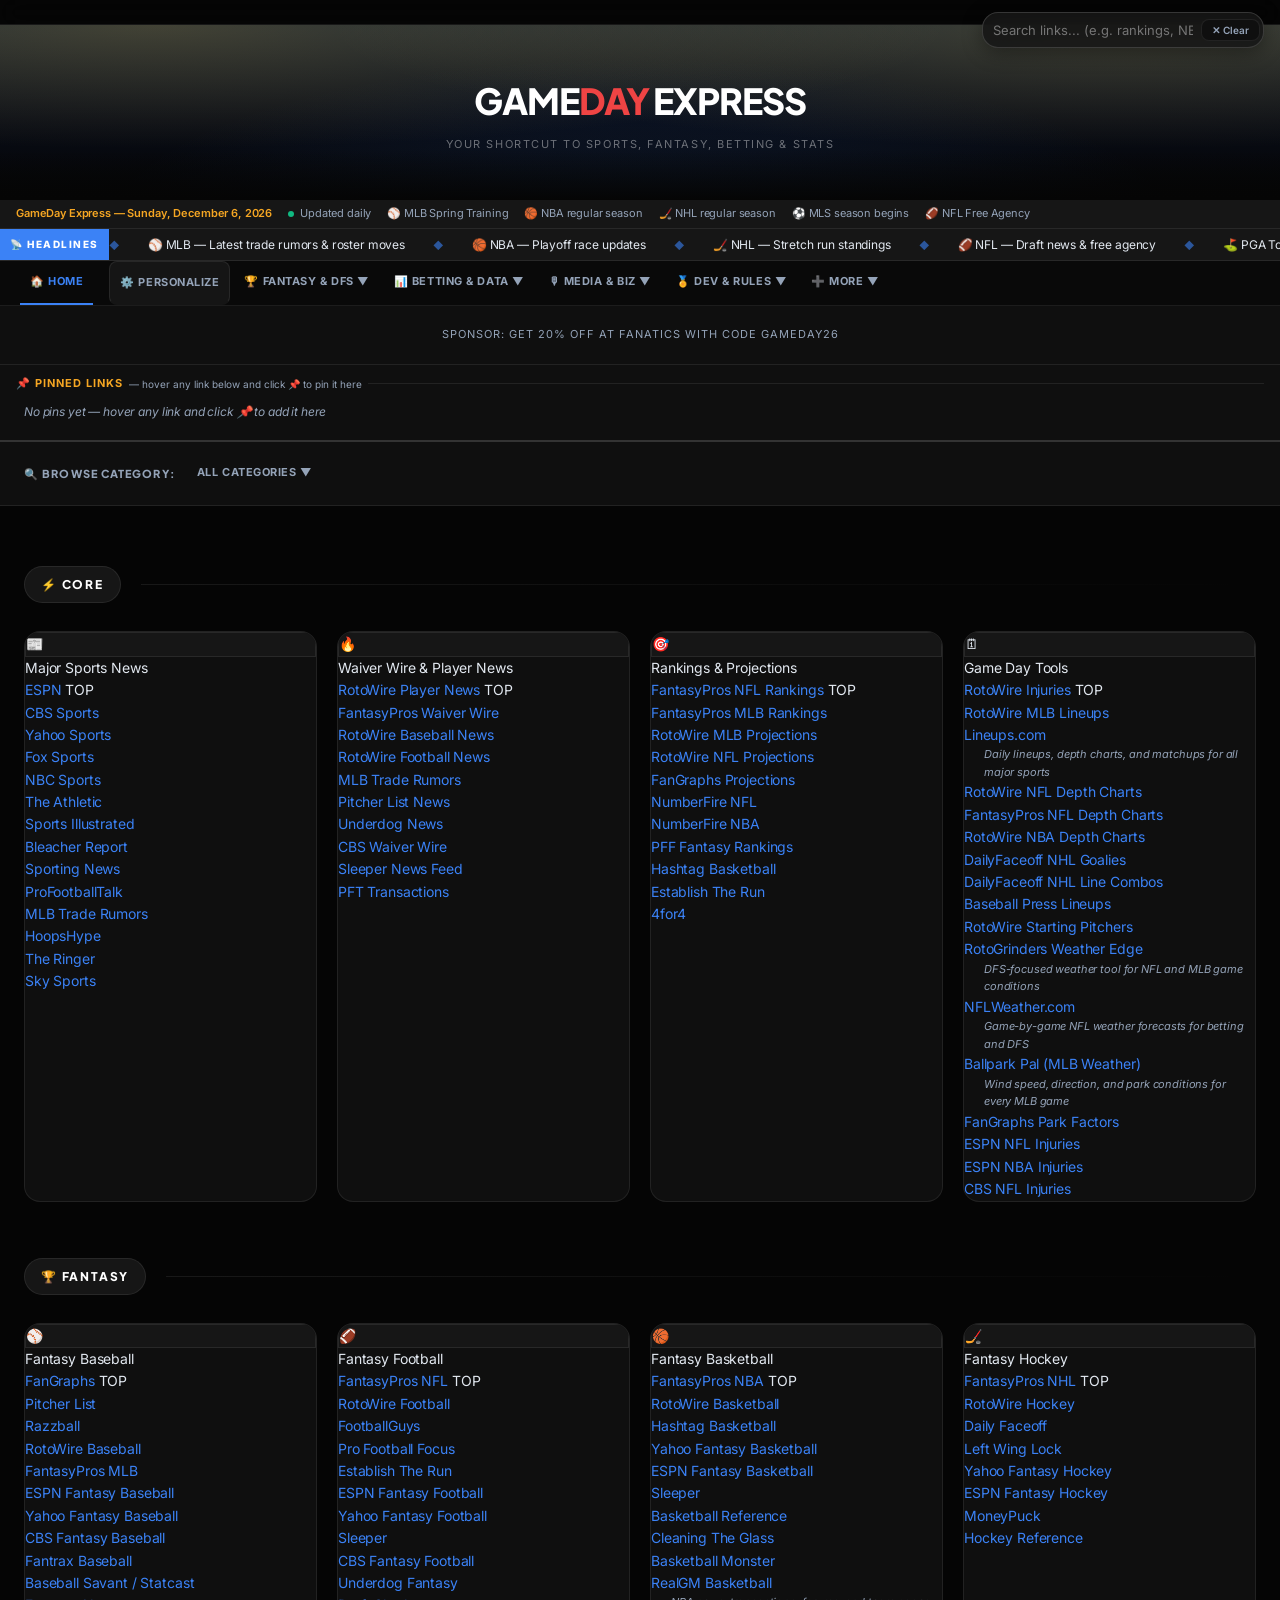
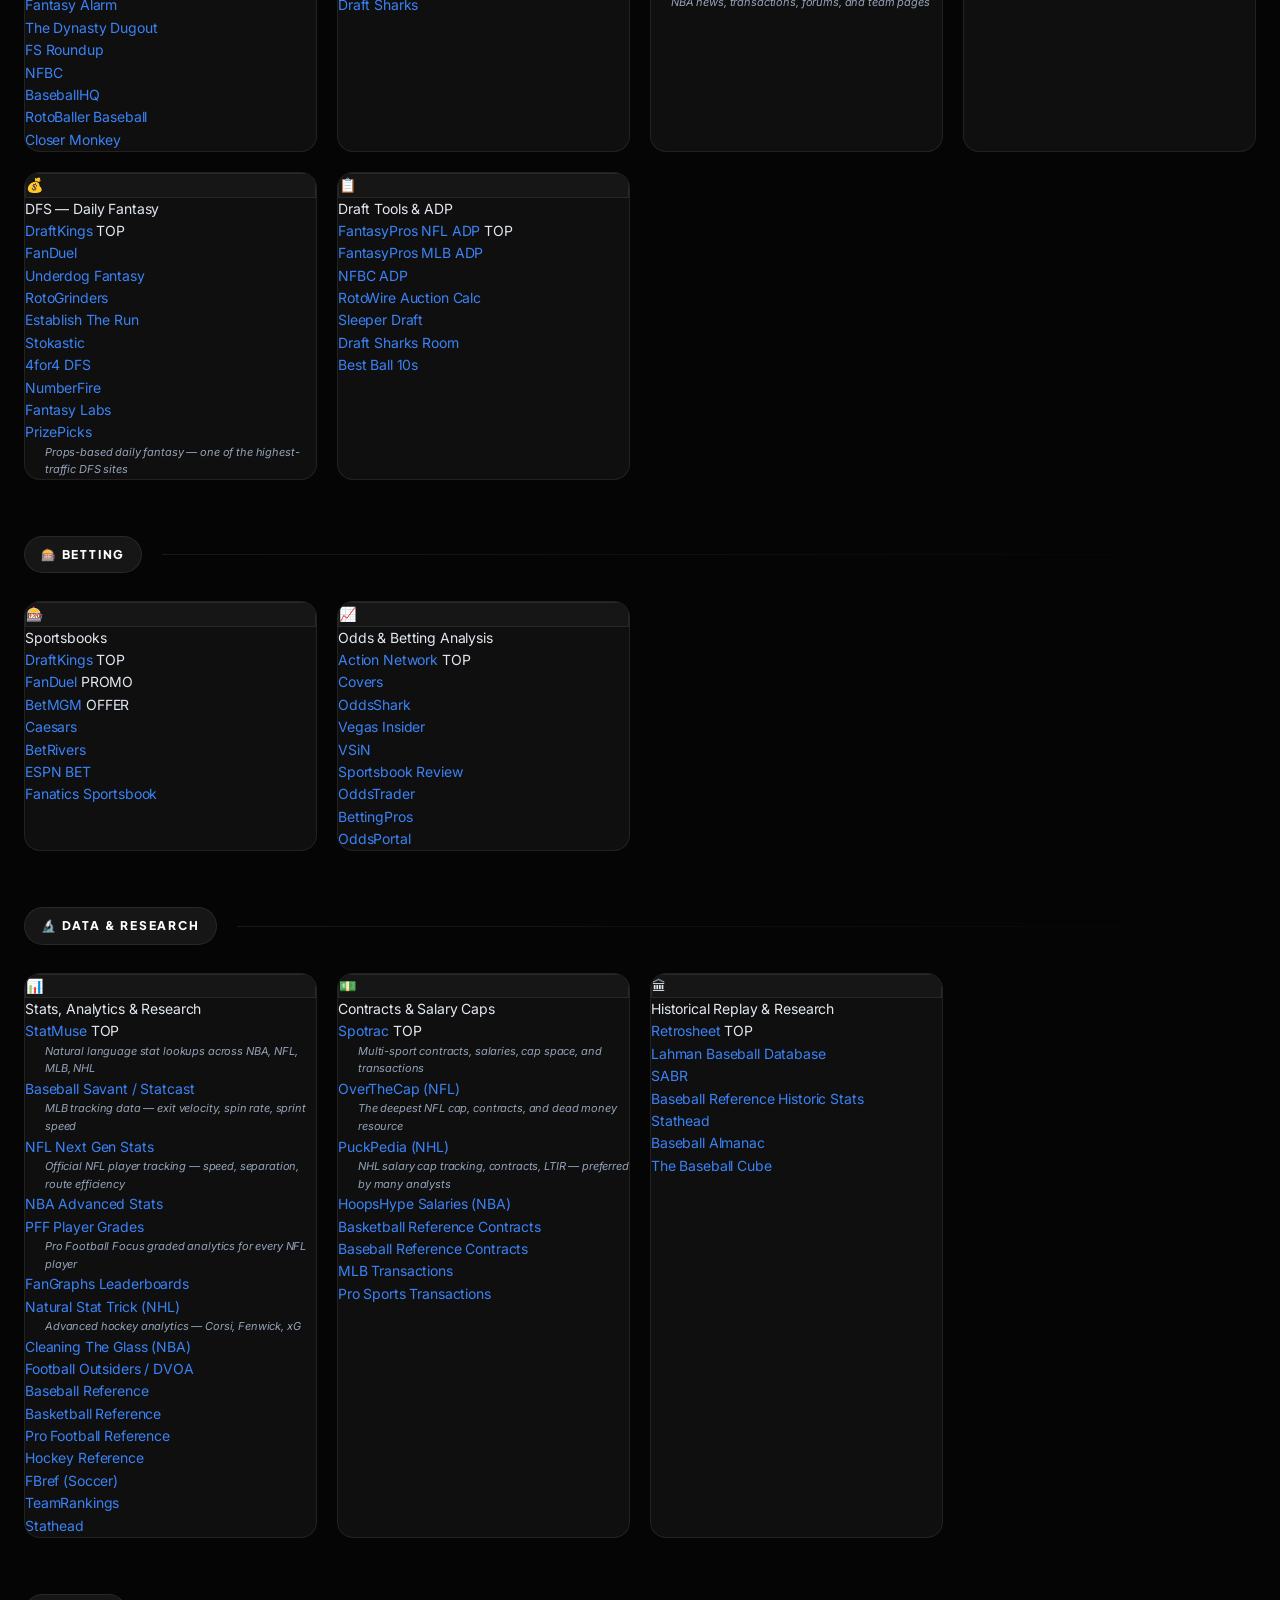
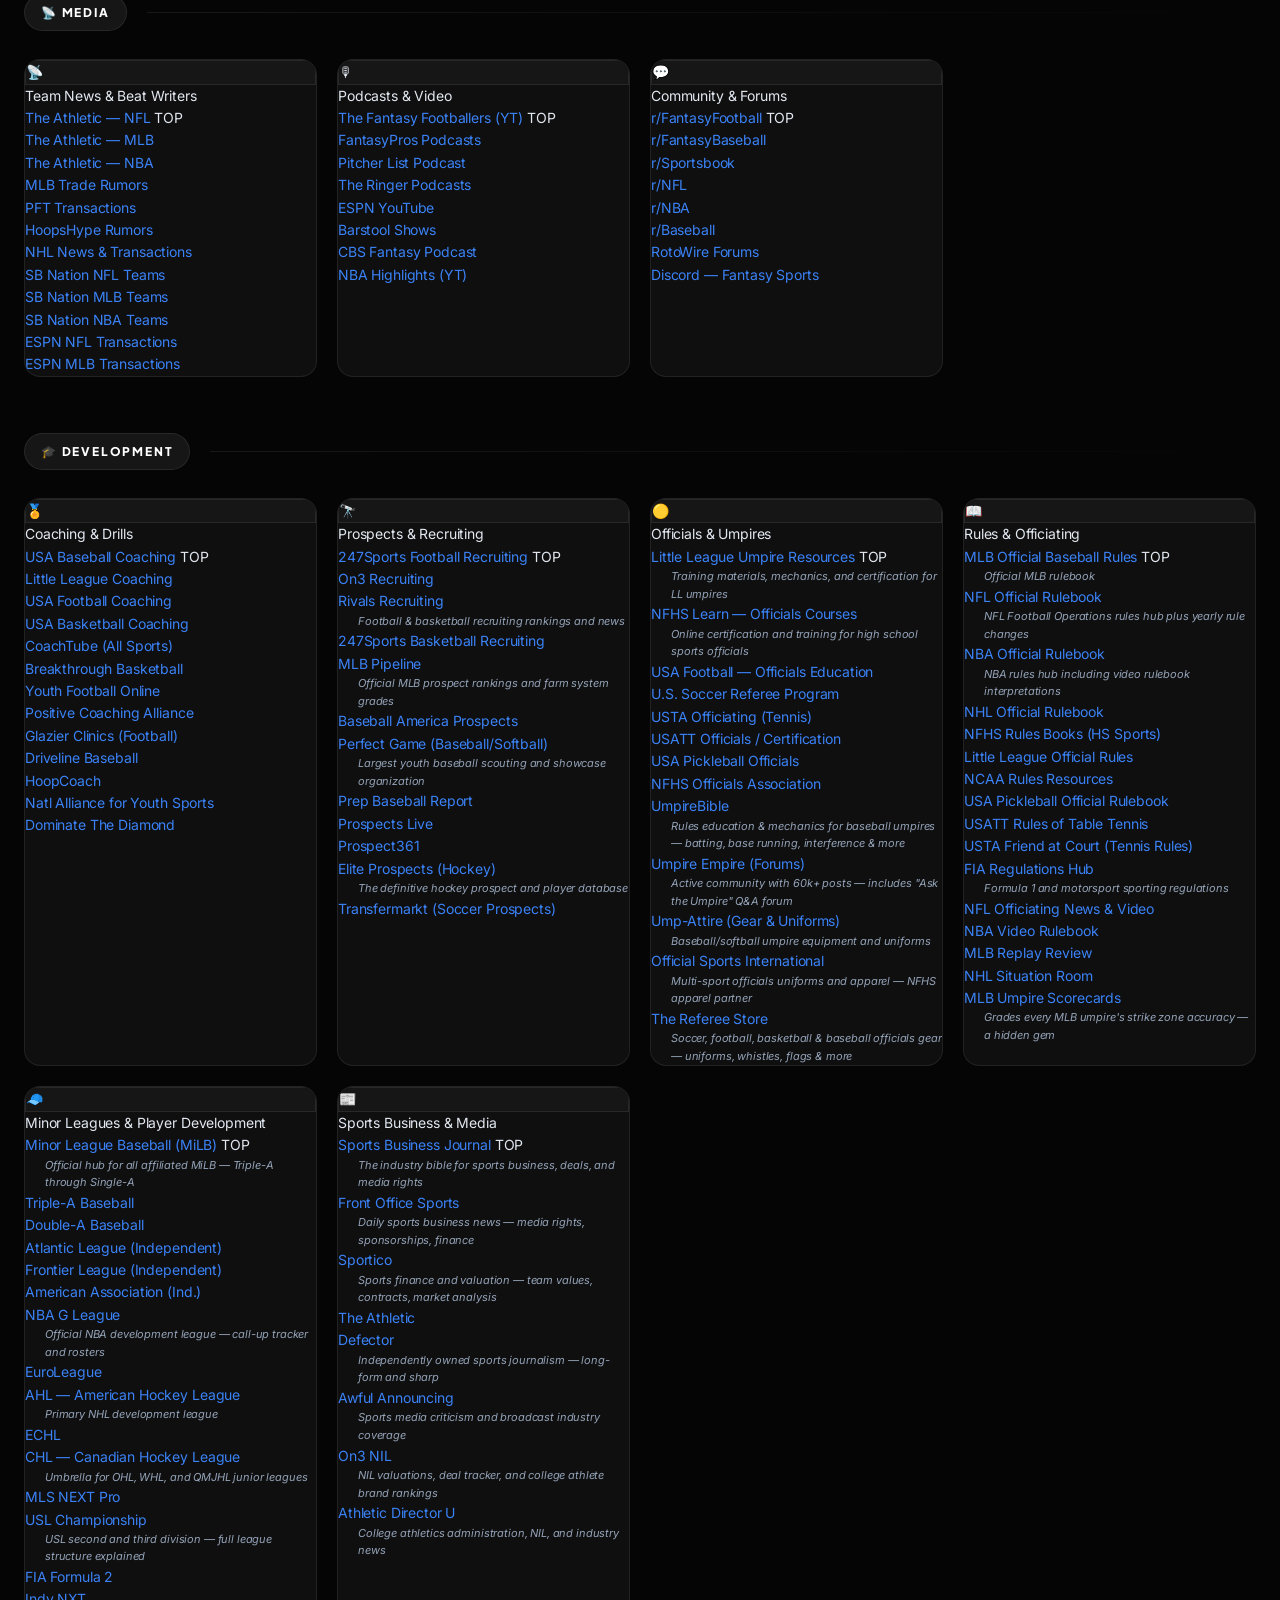
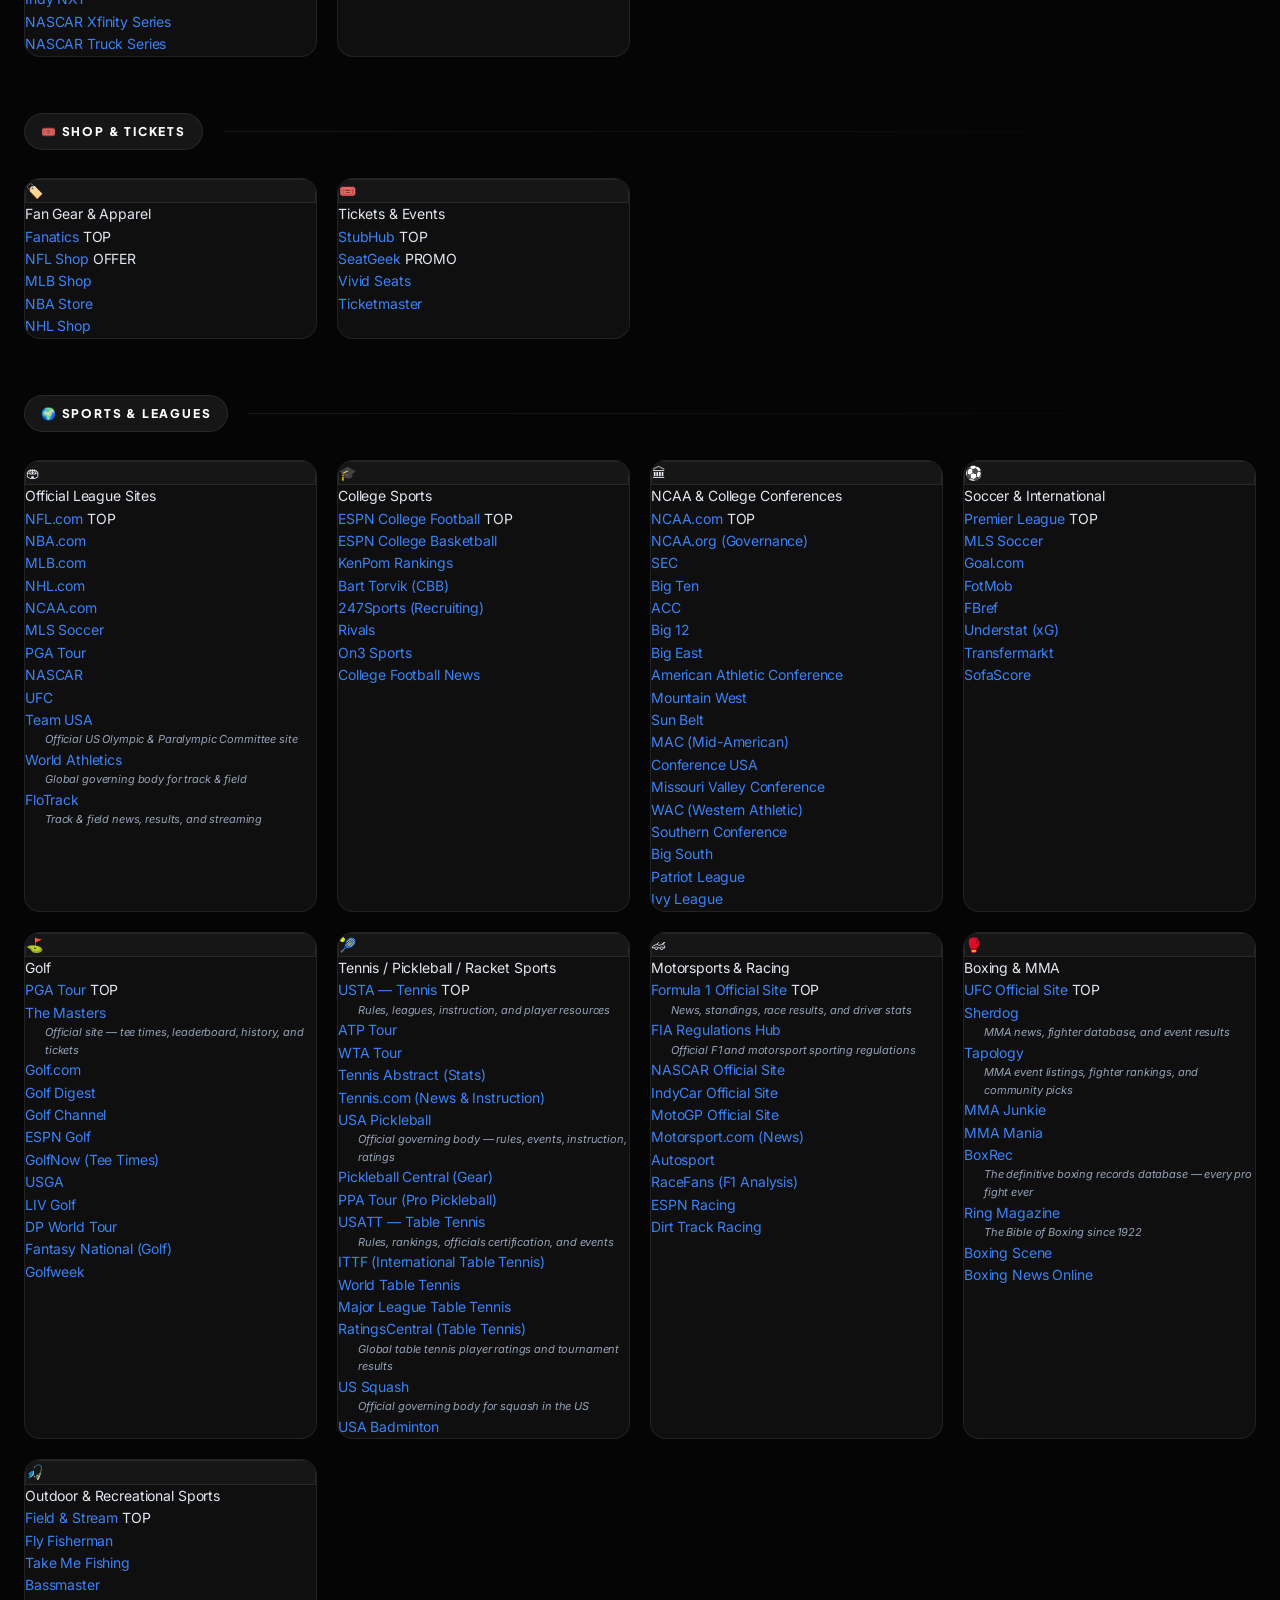
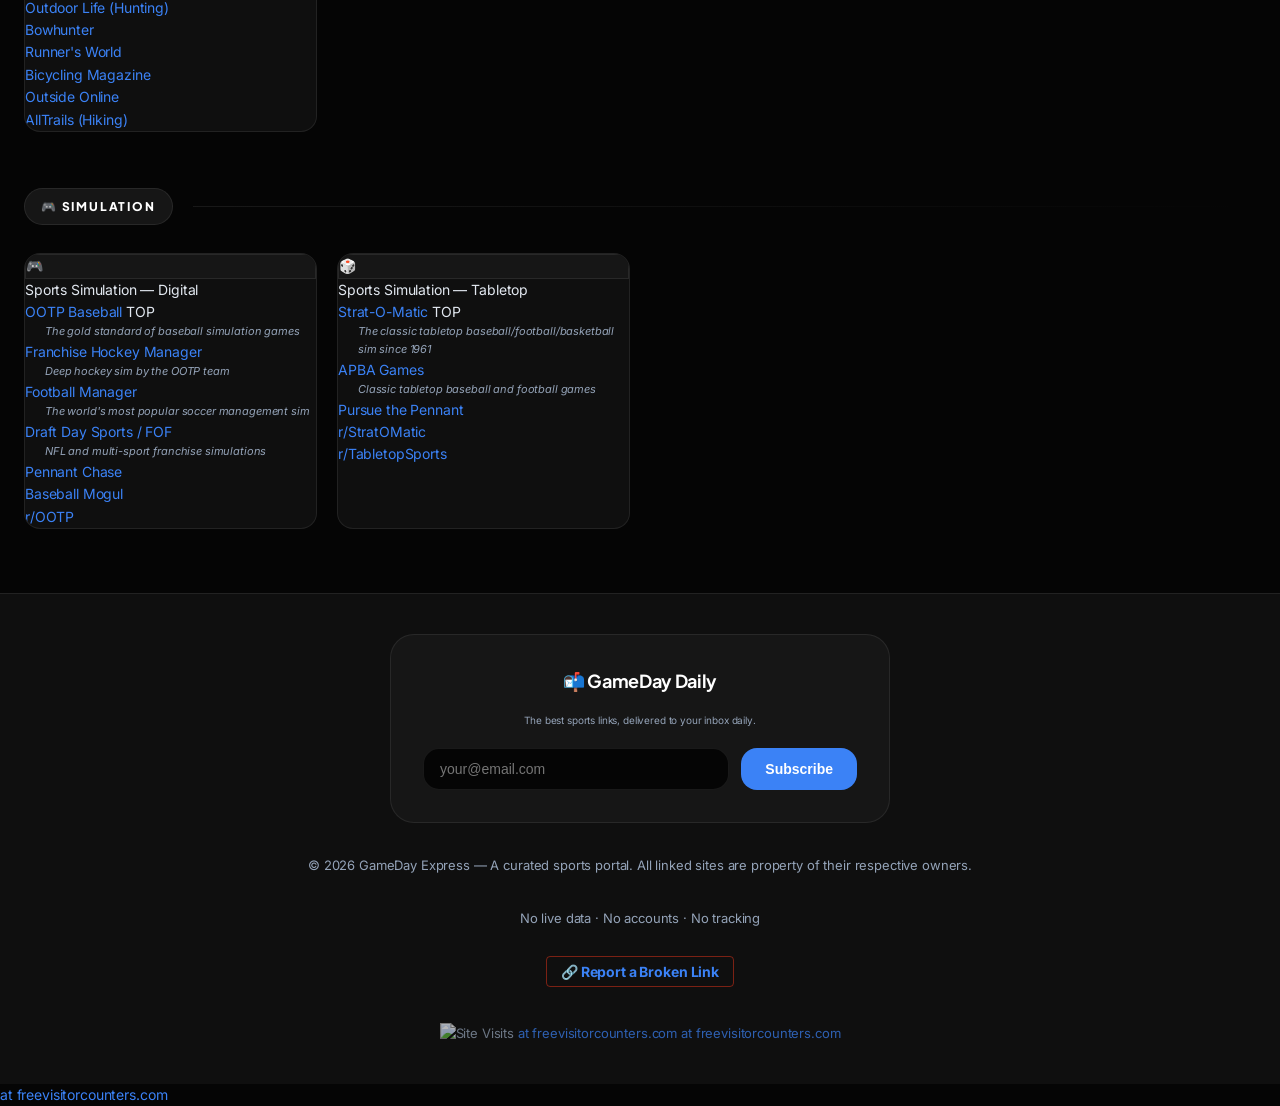
==== index.html @ 40ea7d2f "Update site visit counter and add scroll button" ====
<!DOCTYPE html>
<html lang="en">
<head>
<meta charset="UTF-8">
<meta name="viewport" content="width=device-width, initial-scale=1.0, viewport-fit=cover">
<title>GameDay Express — Your Sports Portal</title>

<!-- Google Analytics -->
<script async src="https://www.googletagmanager.com/gtag/js?id=G-DTHGH6C7GR"></script>
<script>
  window.dataLayer = window.dataLayer || [];
  function gtag(){dataLayer.push(arguments);}
  gtag('js', new Date());
  gtag('config', 'G-DTHGH6C7GR');
</script>

<!-- PWA -->
<link rel="manifest" href="manifest.json">
<meta name="theme-color" content="#e8341a">
<meta name="mobile-web-app-capable" content="yes">
<meta name="apple-mobile-web-app-capable" content="yes">
<meta name="apple-mobile-web-app-status-bar-style" content="black-translucent">
<meta name="apple-mobile-web-app-title" content="GameDay">
<link rel="apple-touch-icon" href="icon-192.png">
<link rel="icon" type="image/x-icon" href="favicon.ico">
<link rel="icon" type="png" sizes="32x32" href="favicon-32.png">

<!-- SEO / Share -->
<meta name="description" content="Your shortcut to sports, fantasy, betting and stats. A curated sports portal.">
<meta property="og:title" content="GameDay Xpress">
<meta property="og:description" content="Your shortcut to sports, fantasy, betting and stats.">
<meta property="og:type" content="website">

<link rel="preconnect" href="https://fonts.googleapis.com">
<link rel="preconnect" href="https://fonts.gstatic.com" crossorigin>
<link href="https://fonts.googleapis.com/css2?family=Plus+Jakarta+Sans:wght@700;800&family=Inter:wght@400;500;600;700&display=swap" rel="stylesheet">
<link rel="stylesheet" href="style.css">
</head>
<body>

<!-- HEADER -->
<div id="header">
  <div class="header-top">

	  
<div id="search-wrap">
      <input id="search" type="text" placeholder="Filter links... (e.g. rankings, NBA, DFS)" autocomplete="off">
      <button id="clear-btn">✕ Clear</button>
    </div>
  </div>
</div>

<!-- STICKY LOGO (Top Left) -->
<div id="sticky-logo" onclick="window.scrollTo({top:0,behavior:'smooth'})">
  <img src="StickyLogo.png" alt="Logo">
</div>

<!-- FIXED SEARCH BAR (Top Right) -->
<div id="search-wrap">
  <input id="search" type="text" placeholder="Search links... (e.g. rankings, NBA, DFS)" autocomplete="off">
  <button id="clear-btn">✕ Clear</button>
</div>

<!-- BANNER -->
<div class="banner-container">
  <div class="banner-logo">
    <div class="banner-logo-text">GAME<em>DAY</em> EXPRESS</div>
    <div class="banner-tagline">Your shortcut to sports, fantasy, betting &amp; stats</div>
  </div>
</div>

<!-- DATE / STATUS BAR -->
<div id="ticker">
    <span><strong id="ticker-date">GameDay Express</strong></span>
    <span class="ticker-item"><span class="live-dot"></span> Updated daily</span>
    <span>⚾ MLB Spring Training</span>
    <span>🏀 NBA regular season</span>
    <span>🏒 NHL regular season</span>
    <span>⚽ MLS season begins</span>
    <span>🏈 NFL Free Agency</span>
</div>

<!-- ROLLING NEWS TICKER -->
<div id="news-ticker">
  <div id="ticker-label">📡 Headlines</div>
  <div id="ticker-track-wrap">
    <div id="ticker-track">
      <span class="ticker-sep">◆</span>
      <a href="https://www.espn.com" target="_blank">Loading latest sports headlines…</a>
    </div>
  </div>
</div>

<!-- NAV -->
<div id="nav">
  <a href="javascript:void(0)" onclick="toggleView('', this)" class="active">🏠 Home</a>
  <a href="javascript:void(0)" onclick="openPersonalization()" id="personalize-trigger">⚙️ Personalize</a>
  
  <div class="dropdown">
    <a href="javascript:void(0)" class="dropbtn">🏆 Fantasy & DFS ▼</a>
    <div class="dropdown-content align-left">
      <a href="javascript:void(0)" onclick="toggleView('fantasy', this.closest('.dropdown').querySelector('.dropbtn'))">🏆 All Fantasy</a>
      <a href="javascript:void(0)" onclick="toggleView('baseball', this.closest('.dropdown').querySelector('.dropbtn'))">⚾ Baseball</a>
      <a href="javascript:void(0)" onclick="toggleView('football', this.closest('.dropdown').querySelector('.dropbtn'))">🏈 Football</a>
      <a href="javascript:void(0)" onclick="toggleView('basketball', this.closest('.dropdown').querySelector('.dropbtn'))">🏀 Basketball</a>
      <a href="javascript:void(0)" onclick="toggleView('dfs', this.closest('.dropdown').querySelector('.dropbtn'))">💰 DFS</a>
    </div>
  </div>

  <div class="dropdown">
    <a href="javascript:void(0)" class="dropbtn">📊 Betting & Data ▼</a>
    <div class="dropdown-content align-left">
      <a href="javascript:void(0)" onclick="toggleView('betting', this.closest('.dropdown').querySelector('.dropbtn'))">🎰 Betting</a>
      <a href="javascript:void(0)" onclick="toggleView('stats', this.closest('.dropdown').querySelector('.dropbtn'))">📊 Stats & Research</a>
      <a href="javascript:void(0)" onclick="toggleView('analytics', this.closest('.dropdown').querySelector('.dropbtn'))">🔬 Analytics</a>
      <a href="javascript:void(0)" onclick="toggleView('contracts', this.closest('.dropdown').querySelector('.dropbtn'))">💵 Contracts</a>
    </div>
  </div>

  <div class="dropdown">
    <a href="javascript:void(0)" class="dropbtn">🎙 Media & Biz ▼</a>
    <div class="dropdown-content">
      <a href="javascript:void(0)" onclick="toggleView('podcasts', this.closest('.dropdown').querySelector('.dropbtn'))">🎙 Podcasts</a>
      <a href="javascript:void(0)" onclick="toggleView('beat writers', this.closest('.dropdown').querySelector('.dropbtn'))">📡 Beat Writers</a>
      <a href="javascript:void(0)" onclick="toggleView('sportsbiz', this.closest('.dropdown').querySelector('.dropbtn'))">📰 Sports Biz</a>
    </div>
  </div>

  <div class="dropdown">
    <a href="javascript:void(0)" class="dropbtn">🏅 Dev & Rules ▼</a>
    <div class="dropdown-content">
      <a href="javascript:void(0)" onclick="toggleView('coaching', this.closest('.dropdown').querySelector('.dropbtn'))">🏅 Coaching</a>
      <a href="javascript:void(0)" onclick="toggleView('recruiting', this.closest('.dropdown').querySelector('.dropbtn'))">🔭 Recruiting</a>
      <a href="javascript:void(0)" onclick="toggleView('rules', this.closest('.dropdown').querySelector('.dropbtn'))">📖 Rules</a>
      <a href="javascript:void(0)" onclick="toggleView('officials', this.closest('.dropdown').querySelector('.dropbtn'))">🟡 Officials</a>
      <a href="javascript:void(0)" onclick="toggleView('minor leagues', this.closest('.dropdown').querySelector('.dropbtn'))">🧢 Minor Leagues</a>
    </div>
  </div>

  <div class="dropdown">
    <a href="javascript:void(0)" class="dropbtn">➕ More ▼</a>
    <div class="dropdown-content">
      <a href="javascript:void(0)" onclick="toggleView('simulation', this.closest('.dropdown').querySelector('.dropbtn'))">🎮 Sim Games</a>
      <a href="javascript:void(0)" onclick="toggleView('tennis', this.closest('.dropdown').querySelector('.dropbtn'))">🎾 Tennis/Pickleball</a>
      <a href="javascript:void(0)" onclick="toggleView('motorsports', this.closest('.dropdown').querySelector('.dropbtn'))">🏎 Racing</a>
    </div>
  </div>
</div>

<div class="ad-banner">Sponsor: Get 20% off at Fanatics with code GAMEDAY26</div>

<!-- QUICK HITS / PINNED -->
<div id="quick-hits">
  <div id="quick-hits-label">
    📌 Pinned Links
    <span id="qh-subtitle">— hover any link below and click 📌 to pin it here</span>
  </div>
  <div id="quick-hits-links">
    <span id="qh-empty" style="display:none;font-size:12px;color:var(--text-dim);padding:4px 8px;font-style:italic;">No pins yet — hover any link and click 📌 to add it here</span>
  </div>
</div>

<!-- BROWSE DROPDOWN -->
<div id="featured" style="padding: 10px 24px; background: var(--surface); border-bottom: 1px solid var(--border); display: flex; align-items: center; gap: 12px;">
  <span style="font-family: 'Plus Jakarta Sans', sans-serif; font-size: 11px; font-weight: 800; color: var(--text-dim); text-transform: uppercase; letter-spacing: 0.1em;">🔍 Browse Category:</span>
  <div class="dropdown">
    <a href="javascript:void(0)" class="dropbtn" id="active-category">All Categories ▼</a>
    <div class="dropdown-content browse-grid">
      <a href="javascript:void(0)" onclick="runFilter('')">All Categories</a>
      <a href="javascript:void(0)" onclick="runFilter('baseball')">Baseball</a>
      <a href="javascript:void(0)" onclick="runFilter('football')">Football</a>
      <a href="javascript:void(0)" onclick="runFilter('basketball')">Basketball</a>
      <a href="javascript:void(0)" onclick="runFilter('hockey')">Hockey</a>
      <a href="javascript:void(0)" onclick="runFilter('fantasy')">Fantasy</a>
      <a href="javascript:void(0)" onclick="runFilter('dfs')">DFS</a>
      <a href="javascript:void(0)" onclick="runFilter('betting')">Betting</a>
      <a href="javascript:void(0)" onclick="runFilter('stats')">Stats</a>
      <a href="javascript:void(0)" onclick="runFilter('coaching')">Coaching</a>
      <a href="javascript:void(0)" onclick="runFilter('rules')">Rules</a>
      <a href="javascript:void(0)" onclick="runFilter('recruiting')">Recruiting</a>
      <a href="javascript:void(0)" onclick="runFilter('simulation')">Sim Games</a>
      <a href="javascript:void(0)" onclick="runFilter('business')">Sports Biz</a>
    </div>
  </div>
</div>

<!-- DYNAMIC GRID -->
<div class="grid" id="primary-grid">
  <!-- JavaScript will populate this -->
</div>

<!-- FOOTER -->
<div id="footer">
  <div class="newsletter-signup">
    <h4>📬 GameDay Daily</h4>
    <p style="font-size: 10px; margin-bottom: 4px;">The best sports links, delivered to your inbox daily.</p>
    <form class="newsletter-form" onsubmit="alert('Thanks for signing up!'); return false;">
      <input type="email" placeholder="your@email.com" required>
      <button type="submit">Subscribe</button>
    </form>
  </div>
  <span>© 2026 GameDay Express — A curated sports portal. All linked sites are property of their respective owners.</span>
  <span>No live data · No accounts · No tracking</span>
  <span><a href="mailto:wallsmd70@yahoo.com" style="color: var(--accent); text-decoration: none; font-size: 14px; font-weight: 700; border: 1px solid rgba(232,52,26,0.5); padding: 6px 14px; border-radius: 4px;">🔗 Report a Broken Link</a></span>
  <div class="site-counter">
    <!-- <img src="https://hits.dwyl.com/tombotas/gamedayexpress.svg" alt="Site Visits"/> -->
	     <img src='https://www.freevisitorcounters.com/auth.php?id=a808d393da8dbfe0faed1a1967af2074ca0387e1'&label=VISITS" alt="Site Visits"/>
 
   <a href='http://www.freevisitorcounters.com'>at freevisitorcounters.com</a> <script type='text/javascript' src='https://www.freevisitorcounters.com/auth.php?id=0a9326d7cdd65d781d31cffd047391a1935d7178' alt="Site Visits"></script>
<script type="text/javascript" src="https://www.freevisitorcounters.com/en/home/counter/1560796/t/3"></script> 
  <a href='http://www.freevisitorcounters.com'>at freevisitorcounters.com</a> <script type='text/javascript' src='https://www.freevisitorcounters.com/auth.php?id=a808d393da8dbfe0faed1a1967af2074ca0387e1'></script>
<script type="text/javascript" src="https://www.freevisitorcounters.com/en/home/counter/1560775/t/0"></script>
<button id="scroll-top" onclick="window.scrollTo({top:0,behavior:'smooth'})">↑</button>
  
  </div>
</div>


 <a href='http://www.freevisitorcounters.com'>at freevisitorcounters.com</a> <script type='text/javascript' src='https://www.freevisitorcounters.com/auth.php?id=a808d393da8dbfe0faed1a1967af2074ca0387e1'></script>
<script type="text/javascript" src="https://www.freevisitorcounters.com/en/home/counter/1560775/t/0"></script>
<button id="scroll-top" onclick="window.scrollTo({top:0,behavior:'smooth'})">↑</button>

<script src="links-data.js"></script>
<script src="protection.js"></script>
<script src="main.js"></script>
<script src="ticker.js"></script>
<script src="tracking.js"></script>
</body>
</html>
---- style.css ----
:root {
  --bg: #050505;
  --surface: #0f0f0f;
  --surface2: #161616;
  --border: rgba(255, 255, 255, 0.08);
  --border-bright: rgba(255, 255, 255, 0.15);
  --text: #e2e8f0;
  --text-dim: #94a3b8;
  --text-bright: #ffffff;
  --accent: #3b82f6;
  --accent-red: #ef4444;
  --accent2: #f5a623;
  --accent3: #60a5fa;
  --green: #10b981;
  --purple: #8b5cf6;
  --teal: #14b8a6;
  --red: #ef4444;
  --radius-sm: 8px;
  --radius-md: 16px;
  --radius-lg: 24px;
  --glass: blur(12px);
}

* { box-sizing: border-box; margin: 0; padding: 0; }

body {
  background: var(--bg);
  color: var(--text);
  font-family: 'Inter', sans-serif;
  font-size: 14px;
  line-height: 1.6;
  letter-spacing: -0.01em;
}

a { color: var(--accent); text-decoration: none; transition: all 0.2s ease; }
a:hover { color: #fff; text-decoration: none; opacity: 0.8; }

/* ── BANNER ── */
.banner-container {
  position: relative;
  width: 100%;
  height: 175px;
  overflow: hidden;
  background: #06080f;
  display: flex;
  align-items: center;
  justify-content: center;
}

.banner-image { display: none; }

.banner-container::before {
  content: '';
  position: absolute;
  inset: 0;
  background:
    radial-gradient(ellipse at 12% 0%, rgba(255,210,80,0.22) 0%, transparent 50%),
    radial-gradient(ellipse at 88% 0%, rgba(255,210,80,0.22) 0%, transparent 50%),
    radial-gradient(ellipse at 50% 120%, rgba(59,130,246,0.12) 0%, transparent 60%),
    linear-gradient(180deg, #0d1a2e 0%, #080c16 55%, #050505 100%);
}

.banner-container::after {
  content: '';
  position: absolute;
  bottom: 0; left: 0; right: 0;
  height: 50px;
  background: linear-gradient(0deg, #050505 0%, transparent 100%);
}

.banner-logo {
  position: relative;
  z-index: 2;
  text-align: center;
  pointer-events: none;
}

.banner-logo-text {
  font-family: 'Plus Jakarta Sans', sans-serif;
  font-size: clamp(22px, 4vw, 36px);
  font-weight: 800;
  color: #fff;
  letter-spacing: -0.03em;
  text-transform: uppercase;
}

.banner-logo-text em {
  color: var(--accent-red);
  font-style: normal;
}

.banner-tagline {
  font-size: 11px;
  color: rgba(255,255,255,0.4);
  text-transform: uppercase;
  letter-spacing: 0.14em;
  margin-top: 6px;
  font-family: 'Inter', sans-serif;
}

/* ── SEARCH BAR ── */
#search-wrap {
  position: fixed;
  top: 12px;
  right: 16px;
  z-index: 1000;
  display: flex;
  align-items: center;
  gap: 8px;
  background: rgba(22, 22, 22, 0.85);
  backdrop-filter: var(--glass);
  -webkit-backdrop-filter: var(--glass);
  padding: 3px 3px 3px 10px;
  border-radius: var(--radius-md);
  border: 1px solid var(--border-bright);
  transition: all 0.3s ease;
  box-shadow: 0 4px 20px rgba(0,0,0,0.4);
}

#search-wrap:focus-within {
  border-color: var(--accent);
  box-shadow: 0 0 0 4px rgba(59,130,246,0.2);
  background: var(--surface2);
}

#search {
  background: transparent;
  border: none;
  color: var(--text);
  padding: 6px 0;
  font-size: 13px;
  font-family: 'Inter', sans-serif;
  width: 200px;
  outline: none;
}

#clear-btn {
  background: var(--surface);
  border: 1px solid var(--border);
  color: var(--text-dim);
  padding: 4px 10px;
  font-size: 10px;
  font-weight: 600;
  cursor: pointer;
  border-radius: var(--radius-sm);
  font-family: 'Inter', sans-serif;
  transition: all 0.2s;
}
#clear-btn:hover { background: var(--accent-red); color: #fff; border-color: var(--accent-red); }

/* ── HEADER ── */
#header {
  background: rgba(5,5,5,0.8);
  backdrop-filter: var(--glass);
  -webkit-backdrop-filter: var(--glass);
  border-bottom: 1px solid var(--border);
  padding: 12px 0 0;
  display: flex;
  flex-direction: column;
  position: sticky;
  top: 0;
  z-index: 100;
}

.header-top {
  padding: 0 20px 12px;
  display: flex;
  align-items: center;
  gap: 24px;
  flex-wrap: wrap;
}

.header-top #search-wrap { display: none; }

#logo {
  font-family: 'Plus Jakarta Sans', sans-serif;
  font-weight: 800;
  font-size: 22px;
  letter-spacing: -0.03em;
  color: #fff;
  white-space: nowrap;
  text-transform: uppercase;
}
#logo span { color: var(--accent); }

#tagline {
  color: var(--text-dim);
  font-size: 11px;
  font-weight: 500;
  letter-spacing: 0.02em;
  margin-top: -2px;
}

/* ── NAV ── */
#nav {
  background: rgba(15,15,15,0.5);
  border-bottom: 1px solid var(--border);
  padding: 0 20px;
  display: flex;
  gap: 4px;
  position: relative;
  z-index: 101;
}

#nav a, .dropbtn {
  color: var(--text-dim);
  font-size: 11px;
  font-weight: 700;
  letter-spacing: 0.05em;
  text-transform: uppercase;
  padding: 12px 10px;
  border-bottom: 2px solid transparent;
  white-space: nowrap;
  display: block;
  transition: all 0.2s ease;
  text-decoration: none;
}
#nav a:hover, .dropdown:hover .dropbtn { color: #fff; border-bottom-color: var(--accent3); }
#nav a.active { color: var(--accent); border-bottom-color: var(--accent); }

/* ── DROPDOWN ── */
.dropdown {
  position: relative;
  display: flex;
  align-items: stretch;
}

.dropdown-content {
  display: none;
  position: absolute;
  top: 100%;
  left: 50%;
  transform: translateX(-50%);
  background: #0f0f0f;
  backdrop-filter: var(--glass);
  -webkit-backdrop-filter: var(--glass);
  border: 1px solid var(--border-bright);
  border-radius: var(--radius-md);
  padding: 12px;
  z-index: 9999;
  flex-direction: row;
  gap: 8px;
  box-shadow: 0 24px 48px rgba(0,0,0,0.9);
  min-width: max-content;
  margin-top: 0;
}

.dropdown-content::before {
  content: '';
  position: absolute;
  top: -20px;
  left: 0;
  width: 100%;
  height: 20px;
  background: transparent;
}

.dropdown-content.align-left {
  left: 0;
  transform: none;
}

.dropdown-content.browse-grid {
  grid-template-columns: repeat(10, 1fr);
  min-width: 1100px;
  left: 0;
  transform: none;
}

.dropdown:hover .dropdown-content { display: flex; }
.dropdown:hover .dropdown-content.browse-grid { display: grid; }

.dropdown-content a {
  padding: 10px 16px !important;
  border-bottom: none !important;
  border-radius: var(--radius-sm);
  font-size: 12px !important;
  font-weight: 600 !important;
  background: rgba(255,255,255,0.03);
  transition: all 0.2s ease;
}

.dropdown-content a:hover {
  background: rgba(255,255,255,0.05);
  color: var(--accent) !important;
  transform: translateY(-2px);
}

/* ── AD BANNER ── */
.ad-banner {
  background: var(--surface);
  border-bottom: 1px solid var(--border);
  padding: 20px 16px;
  text-align: center;
  color: var(--text-dim);
  font-size: 11px;
  letter-spacing: 1px;
  text-transform: uppercase;
}

/* ── ROLLING TICKER ── */
#news-ticker {
  background: var(--surface2);
  border-bottom: 1px solid var(--border);
  height: 32px;
  display: flex;
  align-items: center;
  overflow: hidden;
  position: relative;
}

#ticker-label {
  background: var(--accent);
  color: #fff;
  font-family: 'Inter', sans-serif;
  font-size: 10px;
  font-weight: 800;
  letter-spacing: 1.5px;
  text-transform: uppercase;
  padding: 0 10px;
  height: 100%;
  display: flex;
  align-items: center;
  white-space: nowrap;
  flex-shrink: 0;
  z-index: 2;
}

#ticker-track-wrap {
  flex: 1;
  overflow: hidden;
  height: 100%;
  display: flex;
  align-items: center;
}

#ticker-track {
  display: inline-flex;
  align-items: center;
  white-space: nowrap;
  animation: ticker-scroll 60s linear infinite;
  will-change: transform;
}

#news-ticker:hover #ticker-track { animation-play-state: paused; }

#ticker-track a {
  color: var(--text);
  font-size: 12px;
  text-decoration: none;
  padding: 0 28px 0 0;
  transition: color 0.15s;
}
#ticker-track a:hover { color: #fff; }

#ticker-track .ticker-sep {
  color: var(--accent);
  padding-right: 28px;
  font-size: 10px;
  opacity: 0.6;
}

@keyframes ticker-scroll {
  0%   { transform: translateX(0); }
  100% { transform: translateX(-50%); }
}

/* ── STATUS BAR ── */
#ticker {
  background: var(--surface2);
  border-bottom: 1px solid var(--border);
  padding: 5px 16px;
  font-size: 11px;
  color: var(--text-dim);
  display: flex;
  align-items: center;
  gap: 16px;
  flex-wrap: wrap;
}
#ticker strong { color: var(--accent2); font-weight: 600; }
.ticker-item { display: flex; align-items: center; gap: 6px; }
.live-dot {
  width: 6px; height: 6px;
  border-radius: 50%;
  background: var(--green);
  animation: pulse 1.5s infinite;
}
@keyframes pulse { 0%,100%{opacity:1} 50%{opacity:0.3} }

/* ── QUICK HITS ── */
#quick-hits {
  background: var(--surface);
  border-bottom: 2px solid var(--border-bright);
  padding: 10px 16px;
}

#quick-hits-label {
  font-family: 'Inter', sans-serif;
  font-size: 11px;
  font-weight: 700;
  letter-spacing: 1px;
  text-transform: uppercase;
  color: var(--accent2);
  margin-bottom: 6px;
  display: flex;
  align-items: center;
  gap: 6px;
}
#quick-hits-label::after {
  content: '';
  flex: 1;
  height: 1px;
  background: var(--border);
}

#qh-subtitle {
  font-size: 10px;
  font-weight: 400;
  text-transform: none;
  color: var(--text-dim);
  letter-spacing: 0;
}

#quick-hits-links {
  display: flex;
  flex-wrap: wrap;
  gap: 6px;
  min-height: 0;
  margin-bottom: 4px;
}

#qh-defaults-label {
  font-family: 'Inter', sans-serif;
  font-size: 10px;
  font-weight: 700;
  letter-spacing: 1px;
  text-transform: uppercase;
  color: var(--text-dim);
  margin: 8px 0 5px;
  border-top: 1px solid var(--border);
  padding-top: 8px;
}

#qh-defaults { display: flex; flex-wrap: wrap; gap: 6px; }

.quick-chip {
  background: var(--surface2);
  border: 1px solid var(--border-bright);
  color: var(--text);
  font-size: 12px;
  font-weight: 600;
  padding: 5px 13px;
  border-radius: 3px;
  transition: all 0.15s;
  white-space: nowrap;
  text-decoration: none;
  display: inline-block;
}
.quick-chip:hover {
  background: var(--accent3);
  border-color: var(--accent3);
  color: #fff;
  text-decoration: none;
}

.pinned-chip {
  background: rgba(232,52,26,0.15);
  border: 1px solid var(--accent);
  color: var(--text-bright);
  font-size: 12px;
  font-weight: 700;
  padding: 5px 10px 5px 13px;
  border-radius: 3px;
  white-space: nowrap;
  display: inline-flex;
  align-items: center;
  gap: 6px;
}
.pinned-chip a { color: var(--text-bright); text-decoration: none; }
.pinned-chip a:hover { color: var(--accent2); }

.unpin-btn {
  background: none;
  border: none;
  color: var(--text-dim);
  cursor: pointer;
  font-size: 11px;
  padding: 0;
  line-height: 1;
  transition: color 0.15s;
}
.unpin-btn:hover { color: var(--accent); }

.link-item { position: relative; }

.pin-btn {
  display: none;
  position: absolute;
  right: 4px;
  top: 50%;
  transform: translateY(-50%);
  background: none;
  border: none;
  cursor: pointer;
  font-size: 12px;
  color: var(--text-dim);
  padding: 2px 4px;
  border-radius: 3px;
  transition: all 0.15s;
  line-height: 1;
}
.link-item:hover .pin-btn { display: inline-block; }
.pin-btn:hover { color: var(--accent2); background: rgba(245,166,35,0.15); }
.pin-btn.pinned { color: var(--accent2); display: inline-block; }

/* ── FILTER CHIPS ── */
#featured {
  padding: 8px 16px;
  display: flex;
  gap: 6px;
  flex-wrap: wrap;
  border-bottom: 1px solid var(--border);
  background: var(--bg);
}

.feat-chip {
  background: var(--surface2);
  border: 1px solid var(--border);
  color: var(--text-dim);
  font-size: 11px;
  font-weight: 600;
  padding: 4px 10px;
  border-radius: 2px;
  cursor: pointer;
  transition: all 0.15s;
  text-transform: uppercase;
  letter-spacing: 0.4px;
}
.feat-chip:hover, .feat-chip.active {
  background: var(--accent);
  border-color: var(--accent);
  color: #fff;
}

/* ── ZONE DIVIDER ── */
.zone-divider {
  grid-column: 1 / -1;
  display: flex;
  align-items: center;
  gap: 20px;
  padding: 24px 0 8px;
  margin-top: 12px;
}

.zone-label {
  font-family: 'Plus Jakarta Sans', sans-serif;
  font-size: 12px;
  font-weight: 800;
  letter-spacing: 0.15em;
  text-transform: uppercase;
  color: var(--text-bright);
  padding: 8px 16px;
  border: 1px solid var(--border);
  border-radius: var(--radius-lg);
  background: var(--surface2);
}

.zone-divider::after {
  content: '';
  flex: 1;
  height: 1px;
  background: linear-gradient(to right, var(--border), transparent);
}

/* ── MAIN GRID ── */
.grid {
  padding: 24px;
  display: grid;
  grid-template-columns: repeat(4, 1fr);
  grid-auto-flow: row;
  gap: 20px;
  max-width: 1600px;
  margin: 0 auto;
}

@media (max-width: 1200px) { .grid { grid-template-columns: repeat(3, 1fr); } }
@media (max-width: 900px)  { .grid { grid-template-columns: repeat(2, 1fr); } }
@media (max-width: 600px)  { .grid { grid-template-columns: 1fr; } }

/* ── CARD ── */
.card {
  background: var(--surface);
  border: 1px solid var(--border);
  border-radius: var(--radius-md);
  display: flex;
  flex-direction: column;
  transition: all 0.3s cubic-bezier(0.4, 0, 0.2, 1);
  overflow: hidden;
  position: relative;
}

.card[data-color="red"]::before    { background: var(--accent-red); }
.card[data-color="blue"]::before   { background: var(--accent); }
.card[data-color="green"]::before  { background: var(--green); }
.card[data-color="orange"]::before { background: var(--accent2); }
.card[data-color="purple"]::before { background: var(--purple); }
.card[data-color="teal"]::before   { background: var(--teal); }

.icon-red    { color: var(--accent-red); }
.icon-blue   { color: var(--accent); }
.icon-green  { color: var(--green); }
.icon-orange { color: var(--accent2); }
.icon-purple { color: var(--purple); }
.icon-teal   { color: var(--teal); }

/* ── HIGHLIGHT ── */
.highlight { background: rgba(248,166,35,.25); border-radius: 2px; padding: 0 1px; }

/* ── NO RESULTS ── */
#no-results {
  display: none;
  padding: 40px 16px;
  color: var(--text-dim);
  font-size: 14px;
  grid-column: 1/-1;
}

/* ── FOOTER ── */
#footer {
  border-top: 1px solid var(--border);
  padding: 40px 24px;
  color: var(--text-dim);
  font-size: 13px;
  display: flex;
  flex-direction: column;
  align-items: center;
  gap: 32px;
  margin-top: 40px;
  text-align: center;
  background: var(--surface);
}

.site-counter { margin-top: 8px; opacity: 0.7; transition: opacity 0.3s ease; }
.site-counter:hover { opacity: 1; }

.newsletter-signup {
  padding: 32px;
  background: var(--surface2);
  border: 1px solid var(--border);
  border-radius: var(--radius-lg);
  width: 100%;
  max-width: 500px;
  display: flex;
  flex-direction: column;
  gap: 16px;
}
.newsletter-signup h4 {
  color: #fff;
  font-family: 'Plus Jakarta Sans', sans-serif;
  font-size: 18px;
  font-weight: 700;
  letter-spacing: -0.02em;
}
.newsletter-signup p { font-size: 14px; color: var(--text-dim); }

.newsletter-form { display: flex; gap: 12px; }
.newsletter-form input {
  background: var(--bg);
  border: 1px solid var(--border);
  color: var(--text);
  padding: 12px 16px;
  font-size: 14px;
  border-radius: var(--radius-md);
  outline: none;
  flex: 1;
  transition: border-color 0.2s;
}
.newsletter-form input:focus { border-color: var(--accent); }
.newsletter-form button {
  background: var(--accent);
  color: #fff;
  border: none;
  padding: 12px 24px;
  font-size: 14px;
  font-weight: 700;
  border-radius: var(--radius-md);
  cursor: pointer;
  transition: opacity 0.2s;
}
.newsletter-form button:hover { opacity: 0.9; }

/* ── SCROLL TOP ── */
#scroll-top {
  position: fixed;
  bottom: 32px; right: 32px;
  background: var(--accent);
  color: #fff;
  border: none;
  width: 48px; height: 48px;
  border-radius: var(--radius-md);
  font-size: 20px;
  cursor: pointer;
  display: none;
  align-items: center;
  justify-content: center;
  z-index: 200;
  box-shadow: 0 8px 16px rgba(0,0,0,0.3);
  transition: transform 0.2s;
}
#scroll-top:hover { transform: translateY(-4px); }
#scroll-top.visible { display: flex; }

/* ── ONBOARDING MODAL ── */
#onboarding-overlay {
  position: fixed;
  top: 0; left: 0; width: 100%; height: 100%;
  background: rgba(0,0,0,0.95);
  backdrop-filter: blur(10px);
  z-index: 10000;
  display: none;
  align-items: center;
  justify-content: center;
  padding: 20px;
}
#onboarding-overlay.visible { display: flex; }

.onboarding-card {
  background: var(--surface2);
  border: 1px solid var(--border-bright);
  border-radius: var(--radius-lg);
  max-width: 500px;
  width: 100%;
  padding: 32px;
  text-align: center;
  box-shadow: 0 32px 64px rgba(0,0,0,0.8);
}
.onboarding-card h2 {
  font-family: 'Plus Jakarta Sans', sans-serif;
  font-size: 24px;
  font-weight: 800;
  margin-bottom: 12px;
  color: #fff;
}
.onboarding-card p {
  color: var(--text-dim);
  margin-bottom: 24px;
  font-size: 14px;
  line-height: 1.5;
}

.interest-grid {
  display: grid;
  grid-template-columns: 1fr 1fr;
  gap: 10px;
  margin-bottom: 24px;
}

.interest-btn {
  background: var(--surface);
  border: 1px solid var(--border);
  color: var(--text);
  padding: 12px;
  border-radius: var(--radius-md);
  cursor: pointer;
  font-weight: 600;
  font-size: 13px;
  transition: all 0.2s;
  display: flex;
  align-items: center;
  justify-content: center;
  gap: 8px;
}
.interest-btn:hover { border-color: var(--accent); }
.interest-btn.selected {
  background: var(--accent);
  color: #fff;
  border-color: var(--accent);
}

.save-prefs-btn {
  background: #fff;
  color: #000;
  border: none;
  padding: 14px 0;
  width: 100%;
  border-radius: var(--radius-md);
  font-weight: 800;
  font-size: 14px;
  text-transform: uppercase;
  letter-spacing: 1px;
  cursor: pointer;
  transition: all 0.2s;
}
.save-prefs-btn:hover { transform: scale(1.02); background: var(--accent2); color: #fff; }

/* ── PERSONALIZE BUTTON ── */
#personalize-trigger {
  background: rgba(255,255,255,0.05);
  border: 1px solid var(--border);
  color: var(--text-dim);
  padding: 6px 12px;
  border-radius: var(--radius-sm);
  font-size: 11px;
  font-weight: 700;
  cursor: pointer;
  margin-left: 12px;
  transition: all 0.2s;
}
#personalize-trigger:hover { background: var(--accent); color: #fff; border-color: var(--accent); }

/* ── STICKY LOGO ── */
#sticky-logo {
  position: fixed;
  top: 12px;
  left: 10px;
  height: 34px;
  width: 160px;
  z-index: 1001;
  background: transparent;
  border: none;
  overflow: hidden;
  cursor: pointer;
  opacity: 0;
  pointer-events: none;
  transition: all 0.3s ease;
}
#sticky-logo.visible { opacity: 1; pointer-events: auto; }
#sticky-logo img { width: 100%; height: 100%; object-fit: contain; }

/* ── SECTION DIVIDER ── */
.section-divider {
  padding: 16px 16px 6px;
  display: flex;
  align-items: center;
  gap: 12px;
}
.section-divider-label {
  font-family: 'Inter', sans-serif;
  font-size: 18px;
  font-weight: 700;
  letter-spacing: 2px;
  text-transform: uppercase;
  color: var(--text-dim);
  white-space: nowrap;
}
.section-divider-line { flex: 1; height: 1px; background: var(--border); }
.section-divider.primary .section-divider-label { color: var(--text-bright); }
.section-divider.primary .section-divider-line { background: var(--border-bright); }

/* ── MOBILE ── */
@media (max-width: 768px) {
  .header-top {
    padding: 16px;
    flex-direction: column;
    align-items: flex-start;
    gap: 16px;
  }

  #logo { font-size: 22px; }

  #search-wrap {
    position: fixed;
    top: 12px;
    right: 8px;
    left: 8px;
    width: auto;
    margin-left: 0;
    padding: 0 2px 0 8px;
    border-radius: var(--radius-sm);
    height: 34px;
    background: rgba(15,15,15,0.95);
    z-index: 1100;
    box-shadow: 0 4px 12px rgba(0,0,0,0.5);
    transition: left 0.3s ease;
  }

  body.sticky-active #search-wrap { left: 184px; }

  #search { width: 100%; font-size: 12px; }
  #clear-btn { padding: 4px 8px; font-size: 9px; }

  .banner-container { height: 90px; }

  .banner-logo-text { font-size: 20px; }
  .banner-tagline { font-size: 9px; }

  #header { padding-top: 40px; }

  #nav {
    padding: 0 16px;
    overflow-x: auto;
    -webkit-overflow-scrolling: touch;
    scrollbar-width: none;
  }
  #nav::-webkit-scrollbar { display: none; }

  .dropdown-content {
    position: fixed;
    top: auto;
    bottom: 0;
    left: 0;
    right: 0;
    transform: none;
    width: 100% !important;
    min-width: 100% !important;
    border-radius: var(--radius-lg) var(--radius-lg) 0 0;
    padding: 20px;
    grid-template-columns: repeat(2, 1fr) !important;
    max-height: 70vh;
    overflow-y: auto;
    box-shadow: 0 -10px 40px rgba(0,0,0,0.5);
  }

  .dropdown-content.browse-grid { grid-template-columns: repeat(2, 1fr) !important; }
  .dropdown-content::before { display: none; }

  .grid { padding: 16px; gap: 16px; }
  .card-header { padding: 12px 16px; }
  .card-title { font-size: 14px; }

  .newsletter-signup { padding: 20px; }
  .newsletter-form { flex-direction: column; }

  #scroll-top { bottom: 20px; right: 20px; width: 40px; height: 40px; }
}
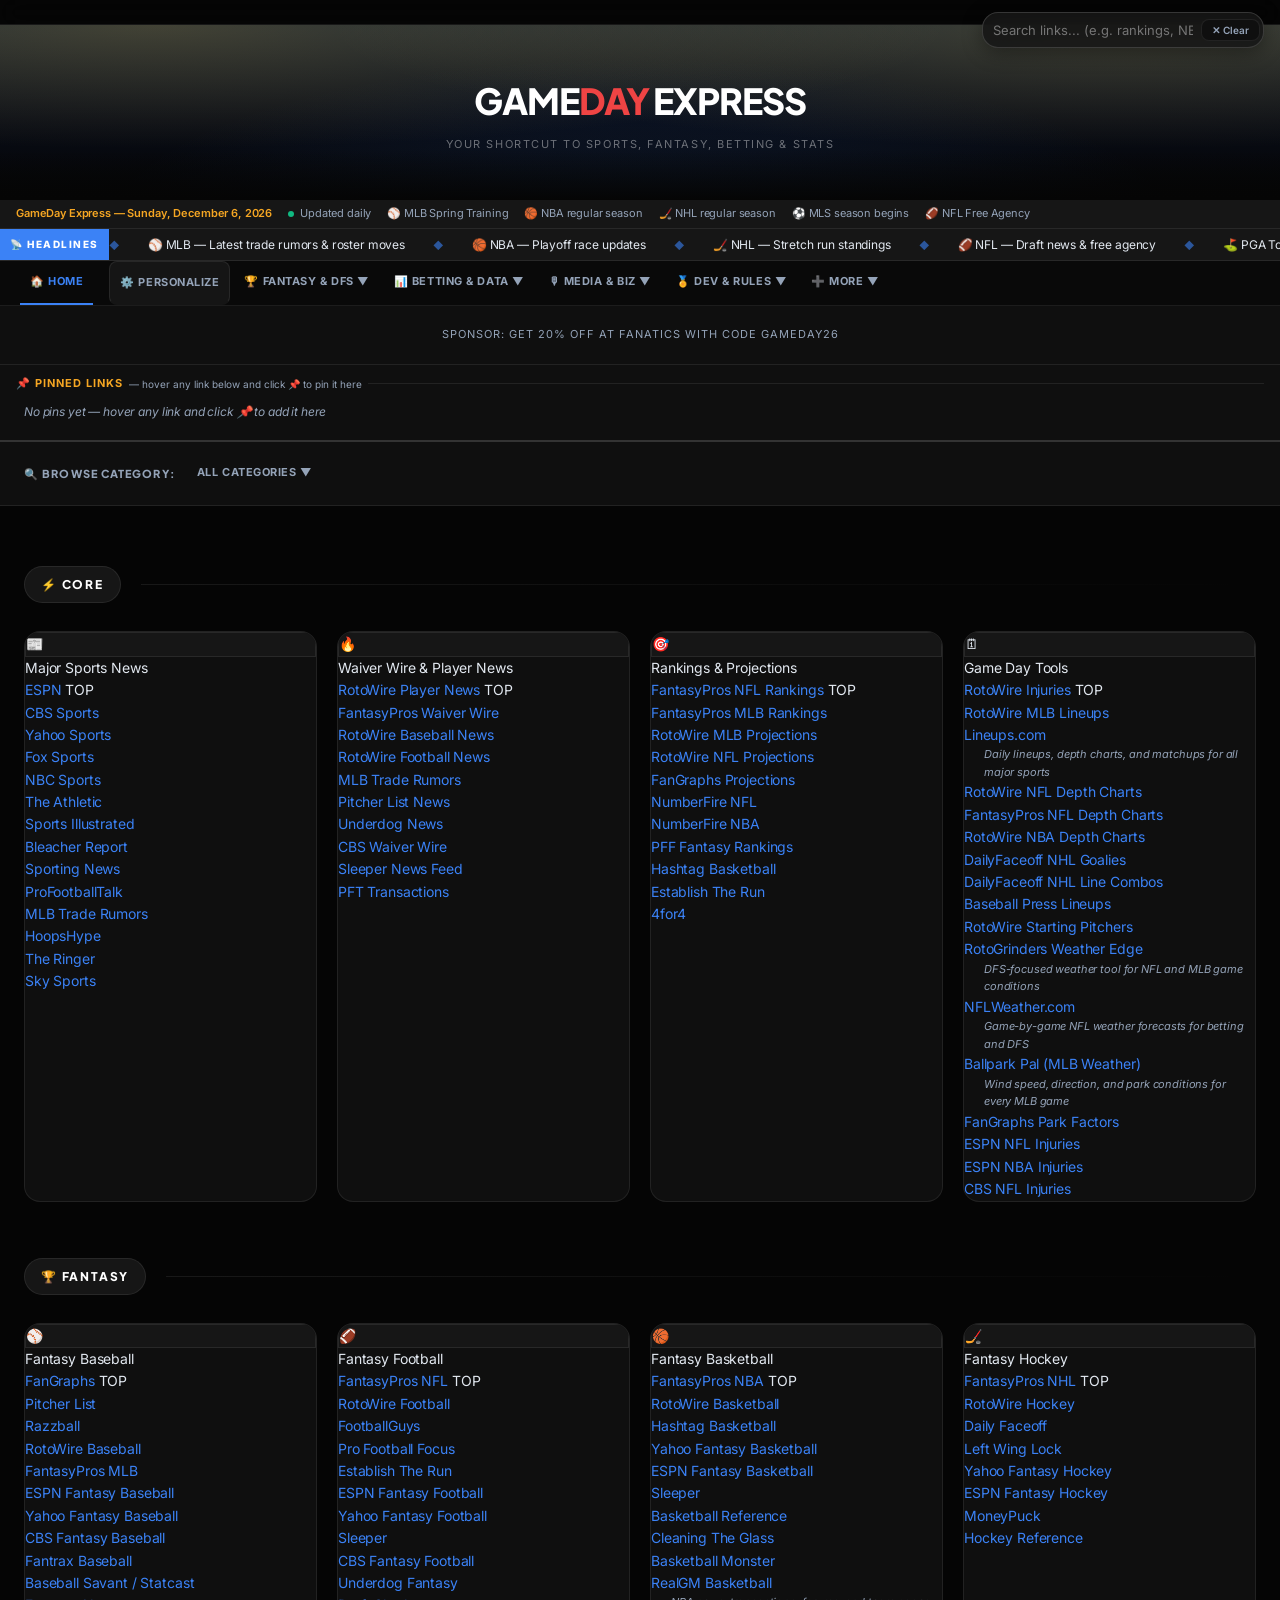
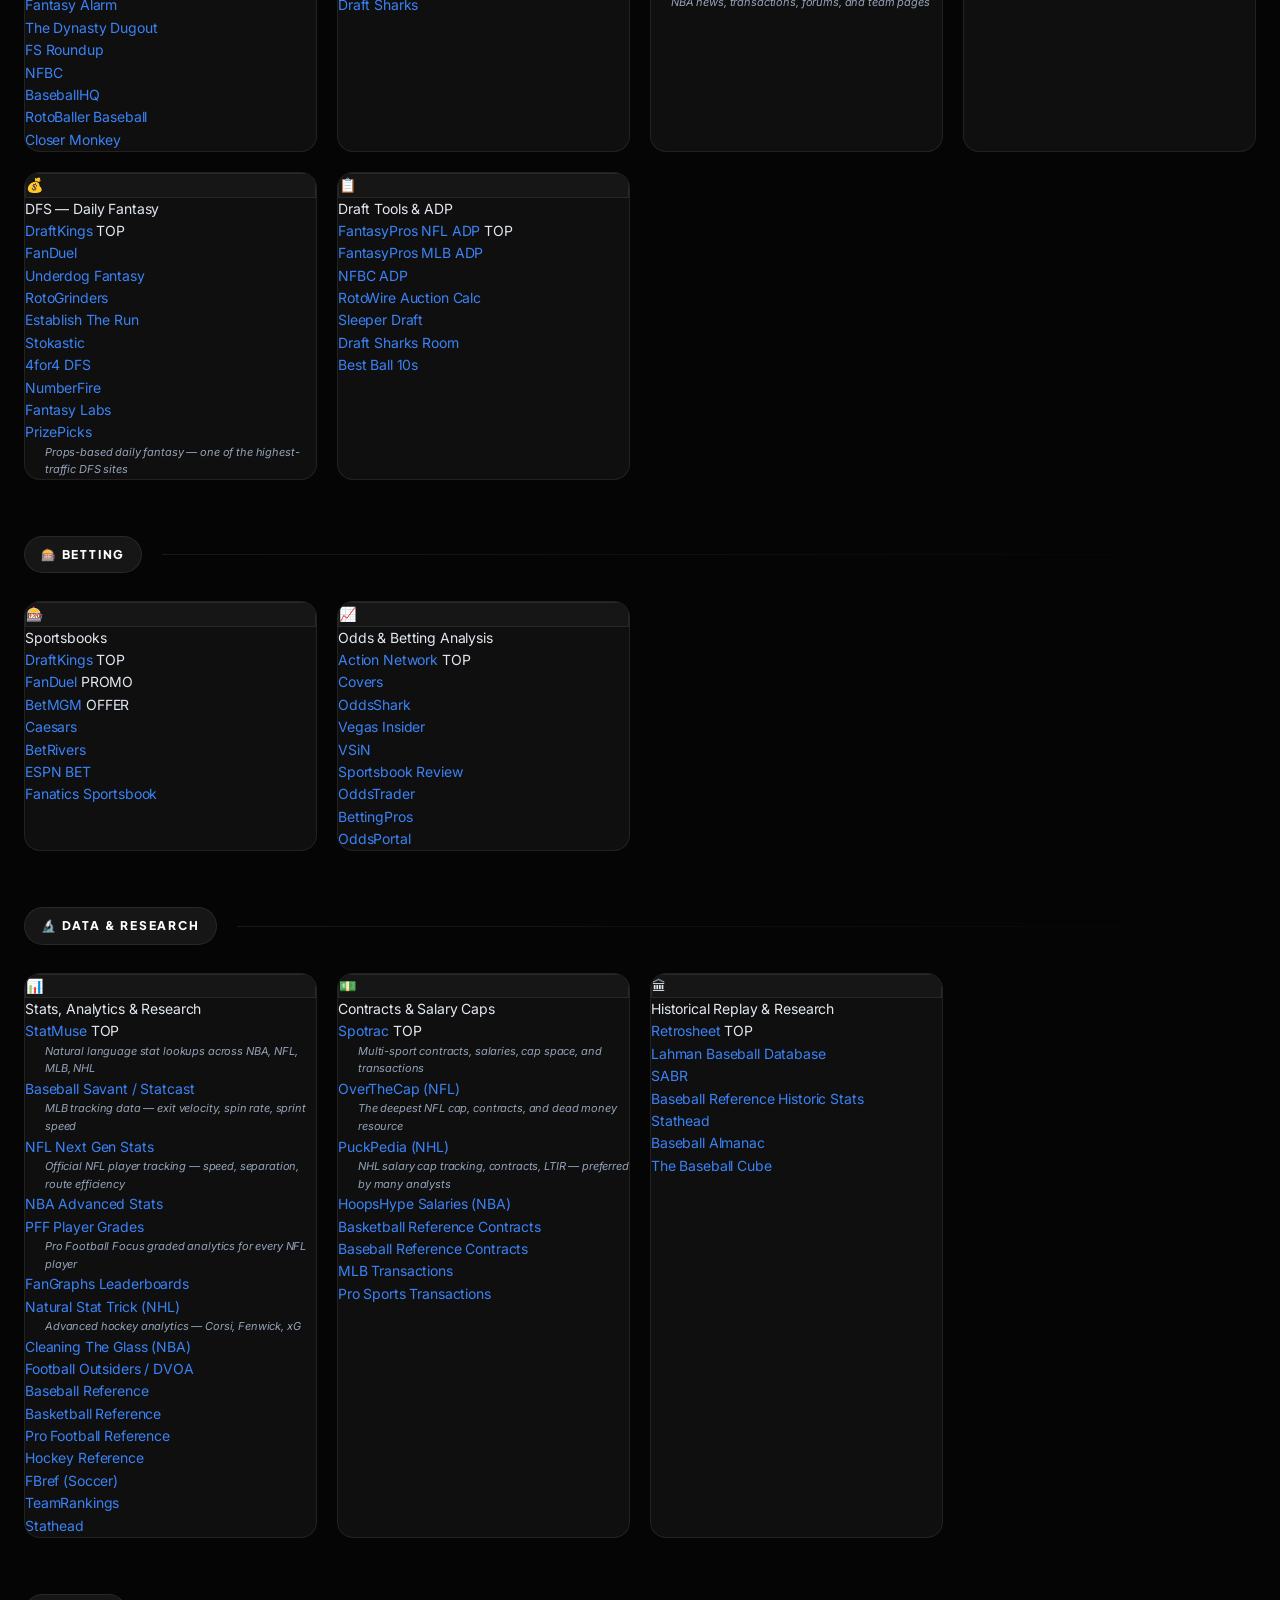
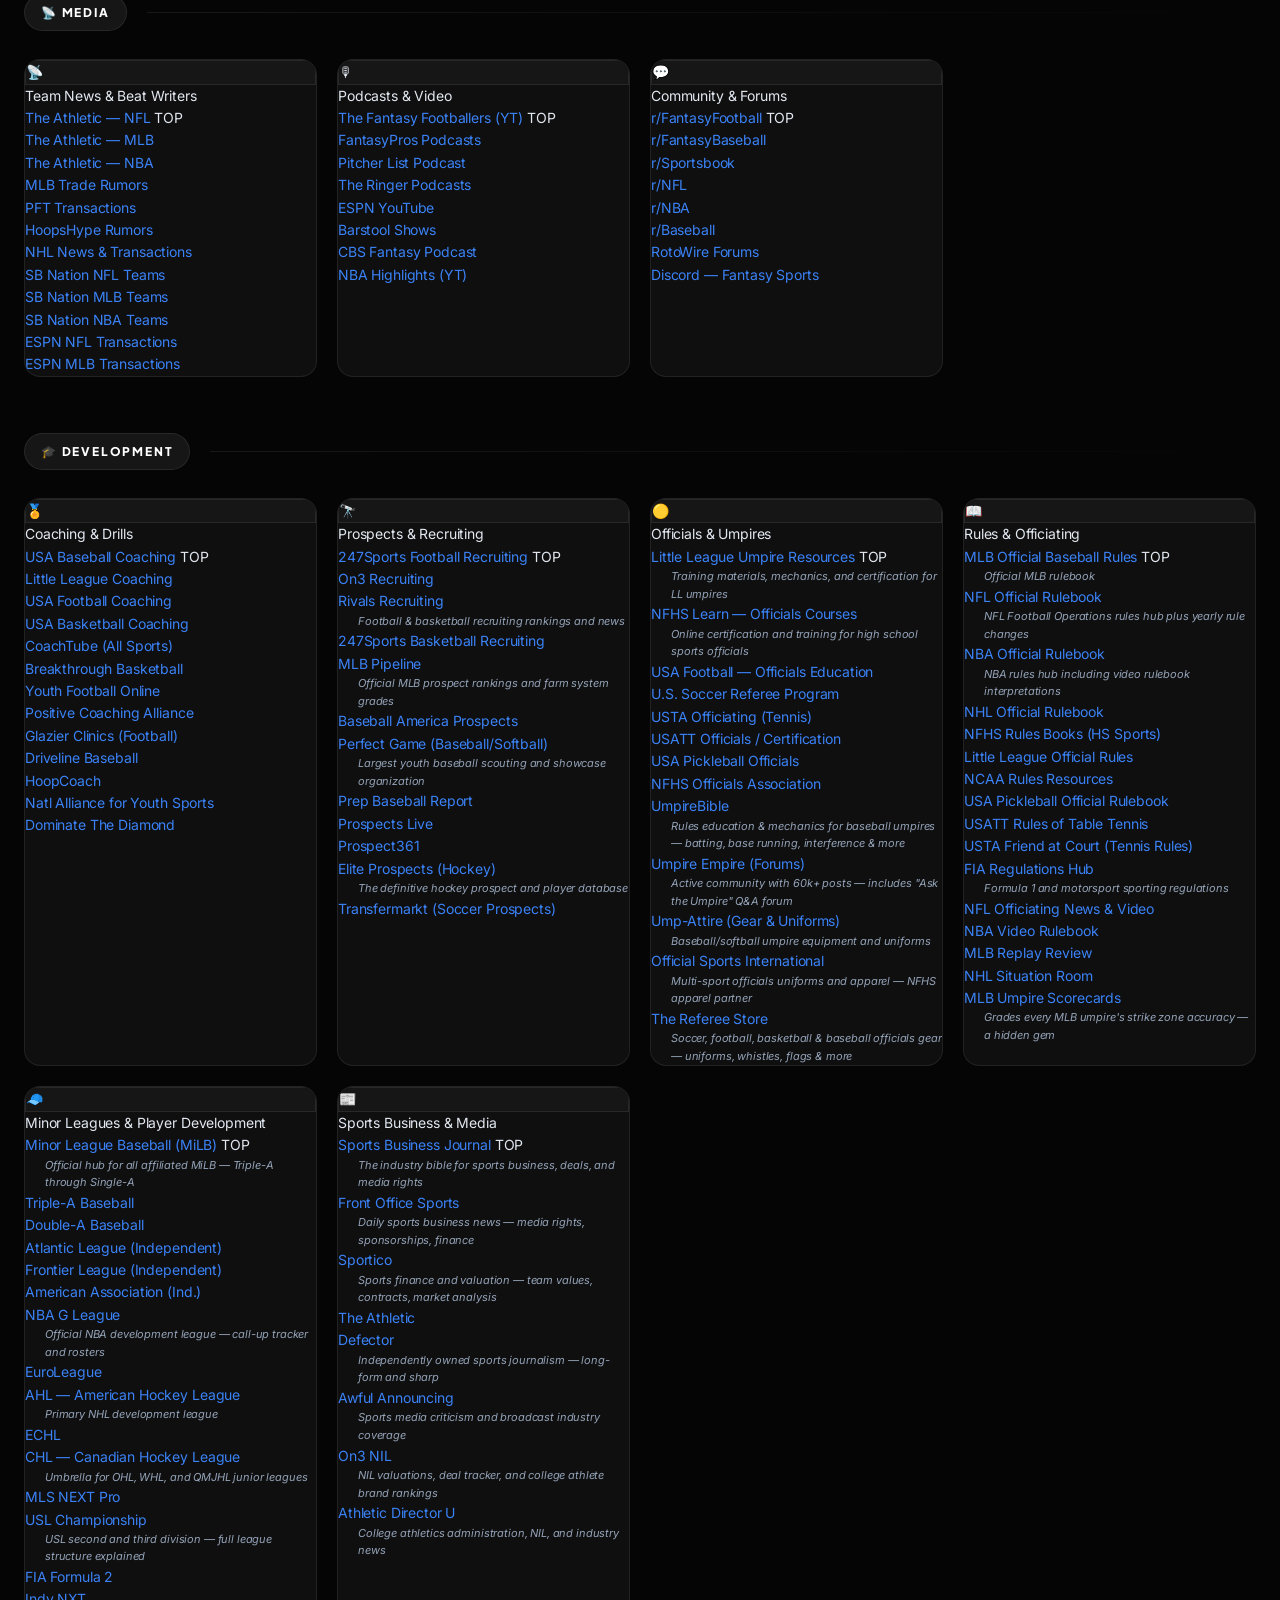
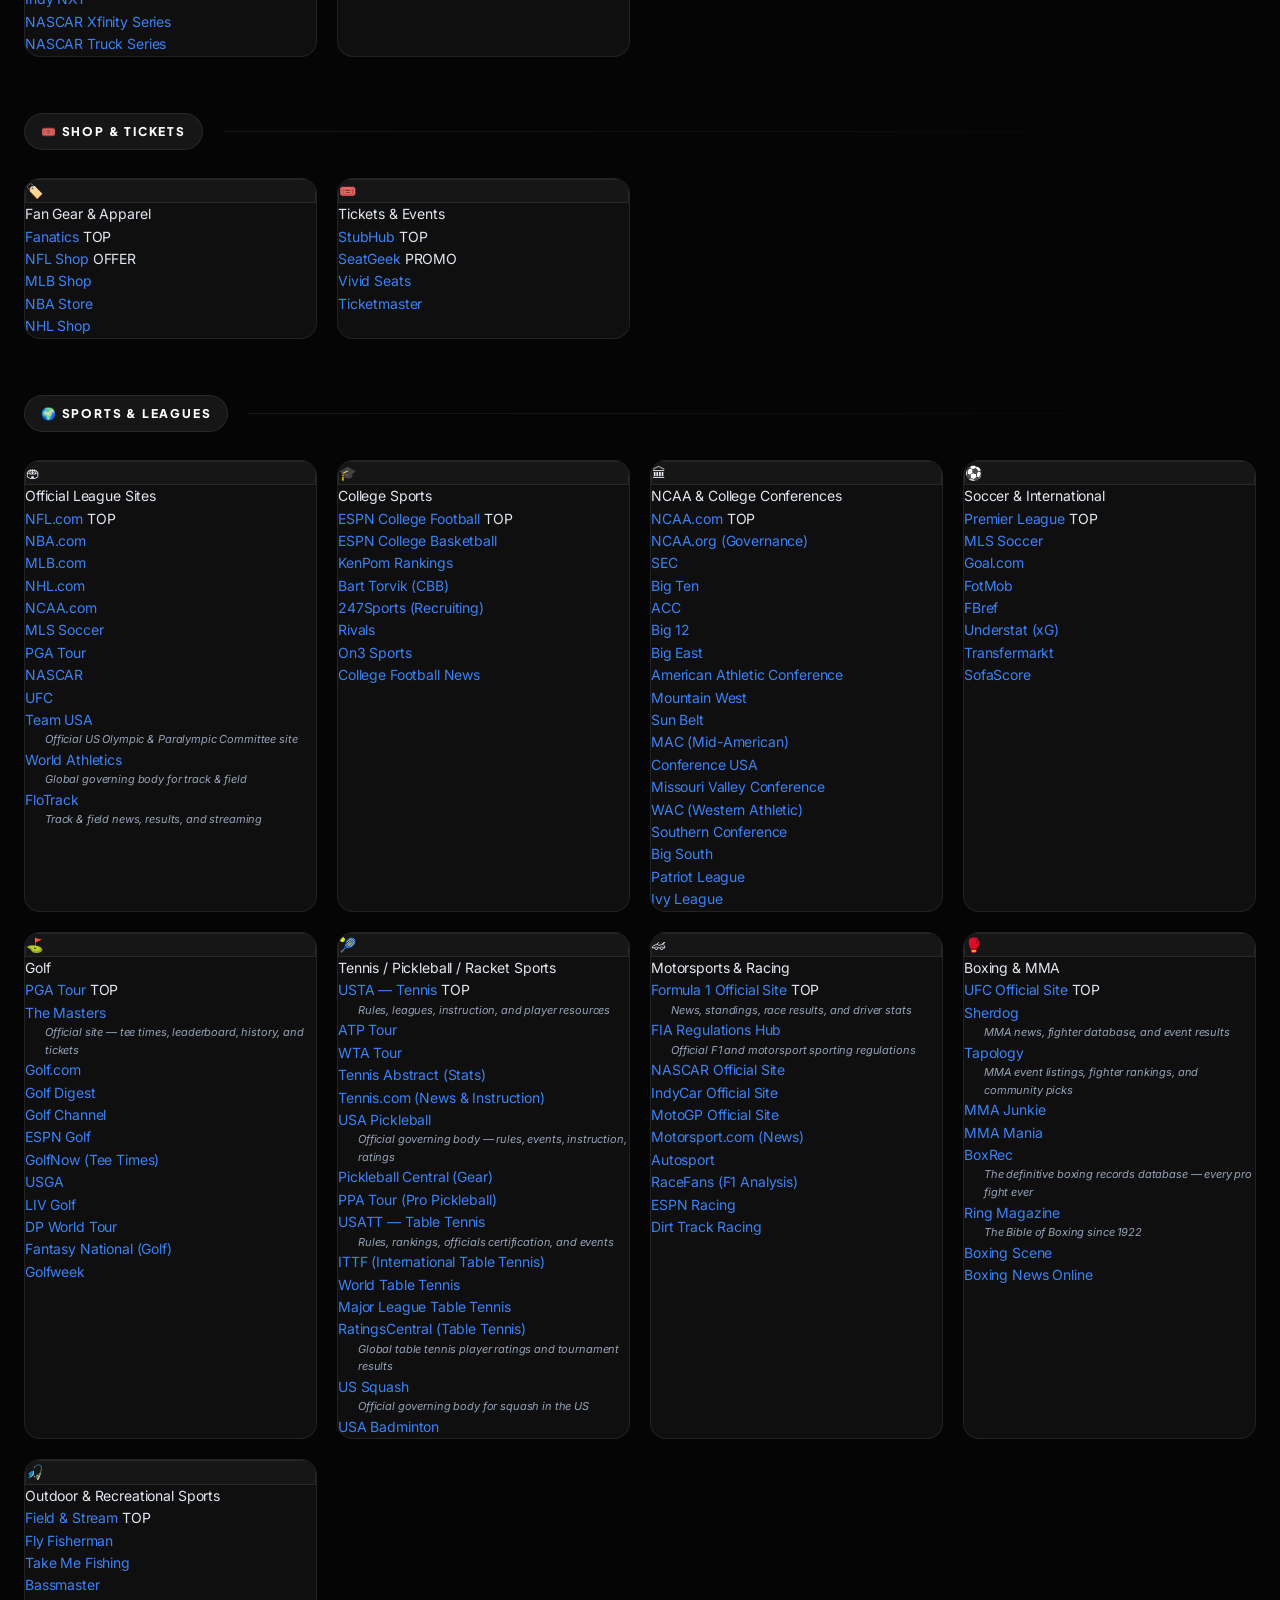
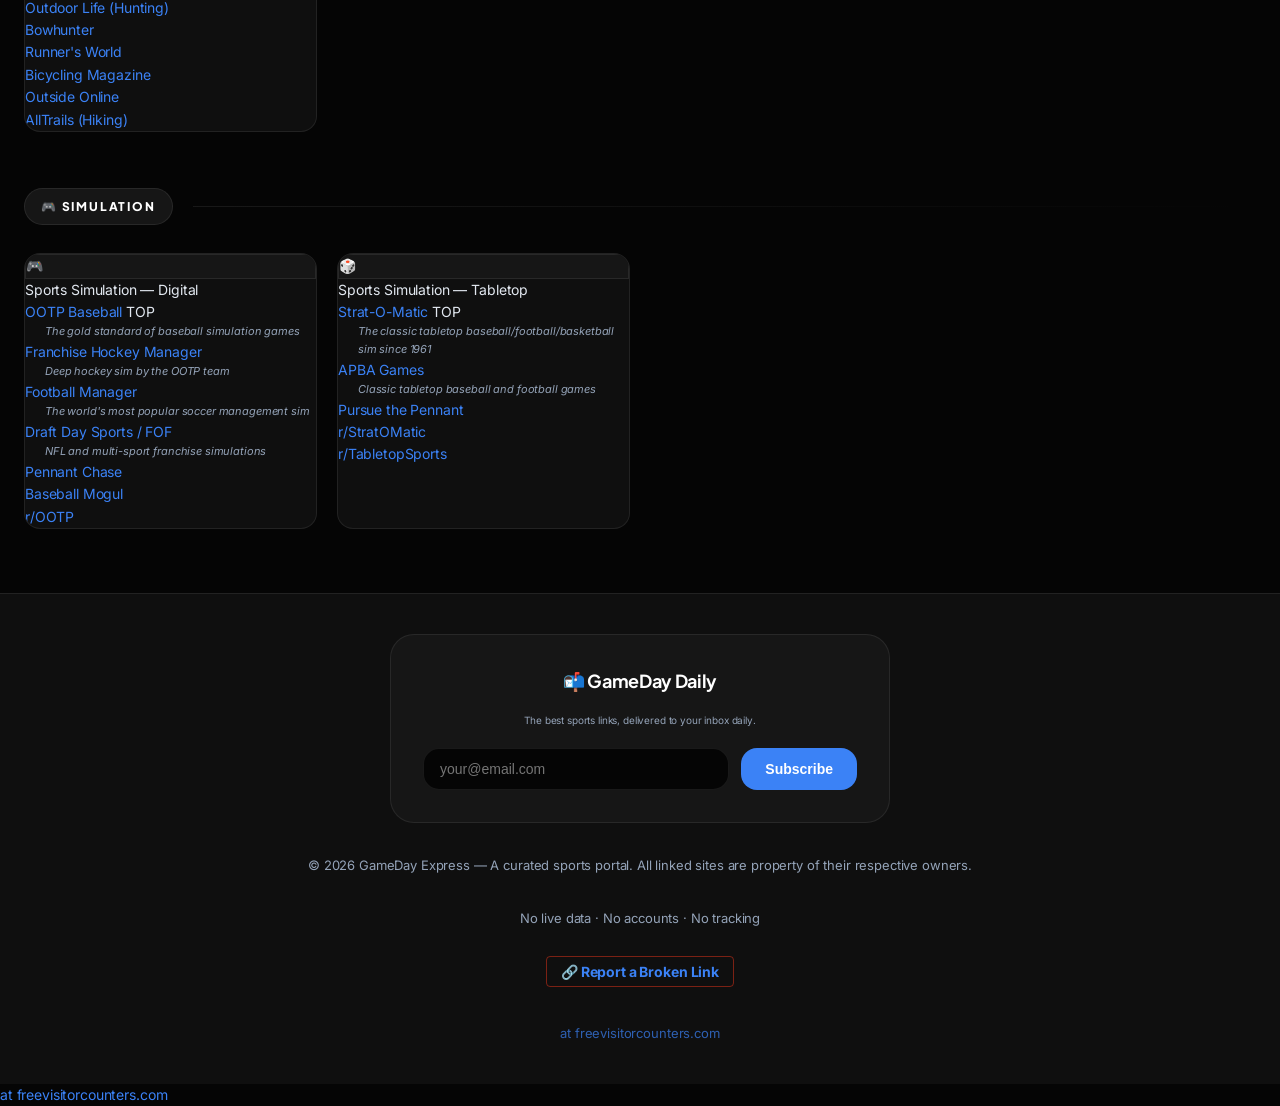
==== commit ebaeee78: "Fix broken visitor counter links in index.html" ====
--- a/index.html
+++ b/index.html
@@ -204,9 +204,9 @@
   <span><a href="mailto:wallsmd70@yahoo.com" style="color: var(--accent); text-decoration: none; font-size: 14px; font-weight: 700; border: 1px solid rgba(232,52,26,0.5); padding: 6px 14px; border-radius: 4px;">🔗 Report a Broken Link</a></span>
   <div class="site-counter">
     <!-- <img src="https://hits.dwyl.com/tombotas/gamedayexpress.svg" alt="Site Visits"/> -->
-	     <img src='https://www.freevisitorcounters.com/auth.php?id=a808d393da8dbfe0faed1a1967af2074ca0387e1'&label=VISITS" alt="Site Visits"/>
+	   
  
-   <a href='http://www.freevisitorcounters.com'>at freevisitorcounters.com</a> <script type='text/javascript' src='https://www.freevisitorcounters.com/auth.php?id=0a9326d7cdd65d781d31cffd047391a1935d7178' alt="Site Visits"></script>
+   <a href='http://www.freevisitorcounters.com'></a> <script type='text/javascript' src='https://www.freevisitorcounters.com/auth.php?id=0a9326d7cdd65d781d31cffd047391a1935d7178' alt="Site Visits"></script>
 <script type="text/javascript" src="https://www.freevisitorcounters.com/en/home/counter/1560796/t/3"></script> 
   <a href='http://www.freevisitorcounters.com'>at freevisitorcounters.com</a> <script type='text/javascript' src='https://www.freevisitorcounters.com/auth.php?id=a808d393da8dbfe0faed1a1967af2074ca0387e1'></script>
 <script type="text/javascript" src="https://www.freevisitorcounters.com/en/home/counter/1560775/t/0"></script>
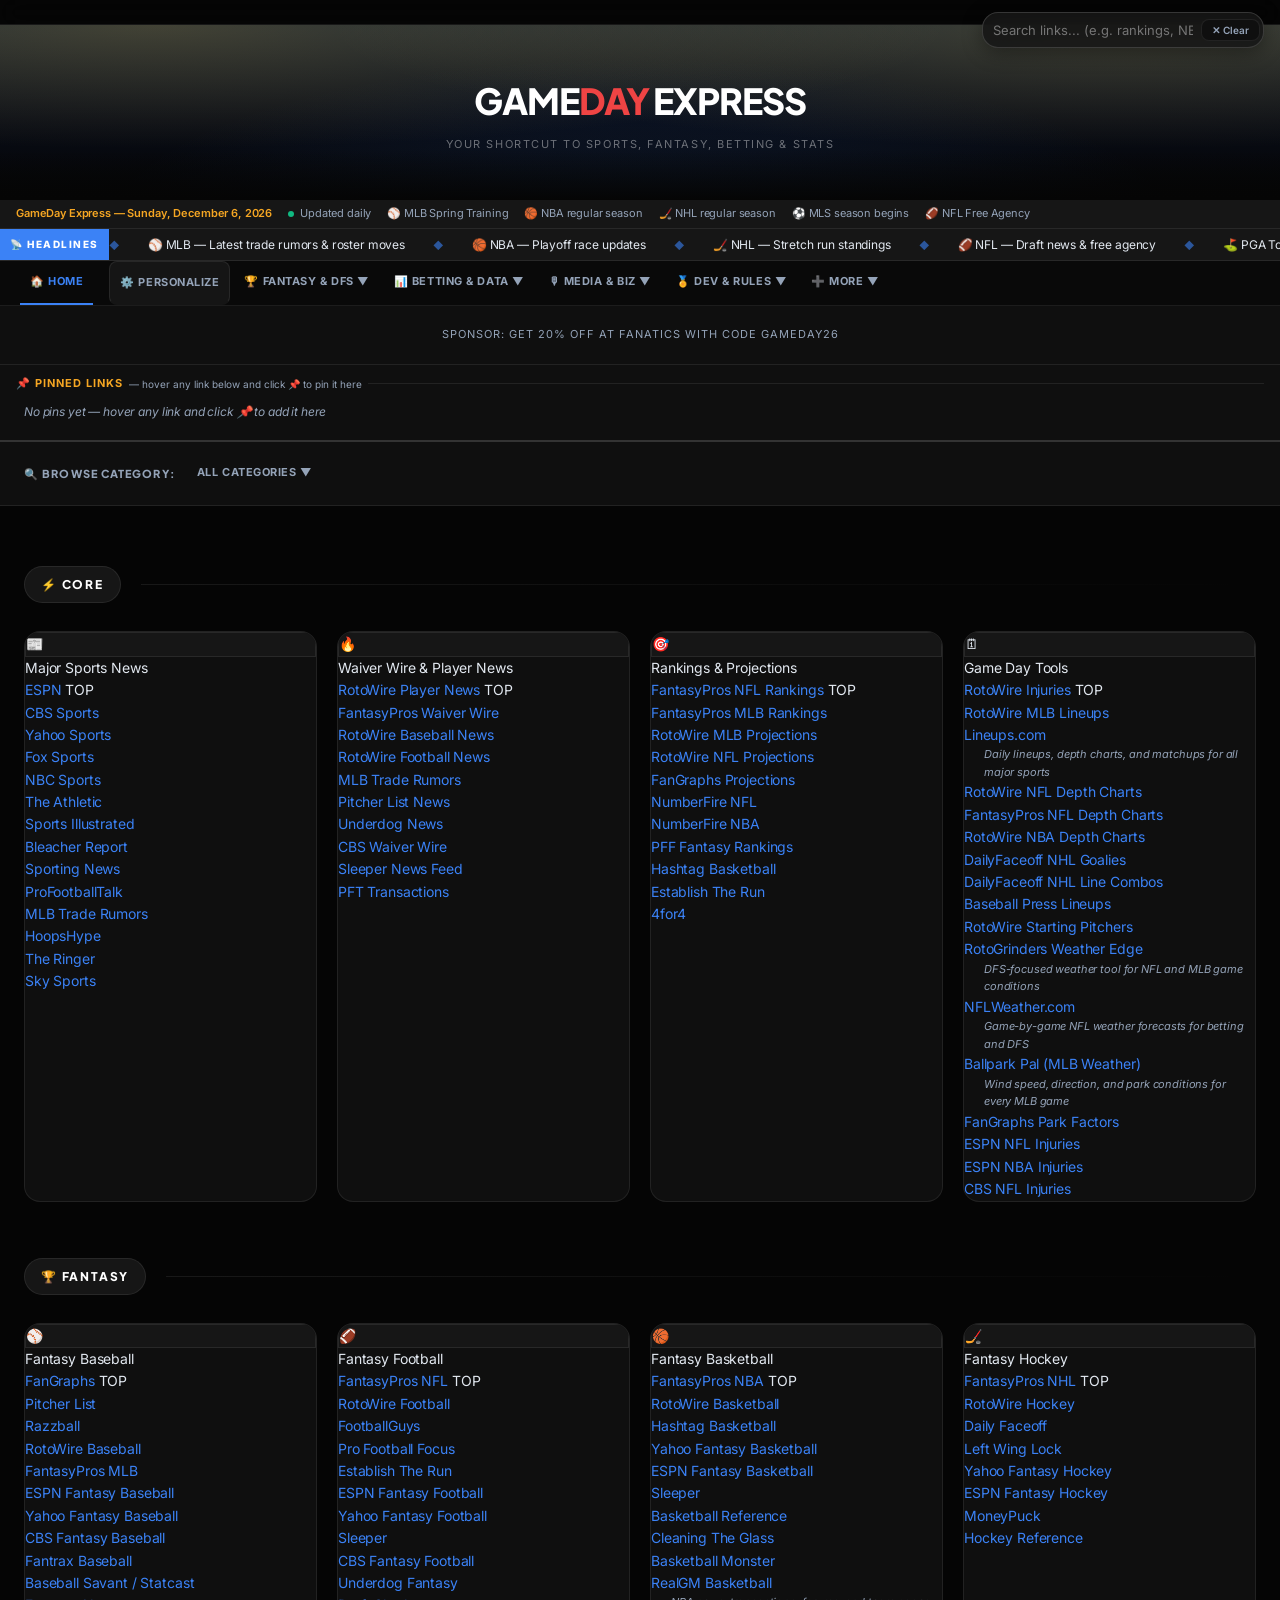
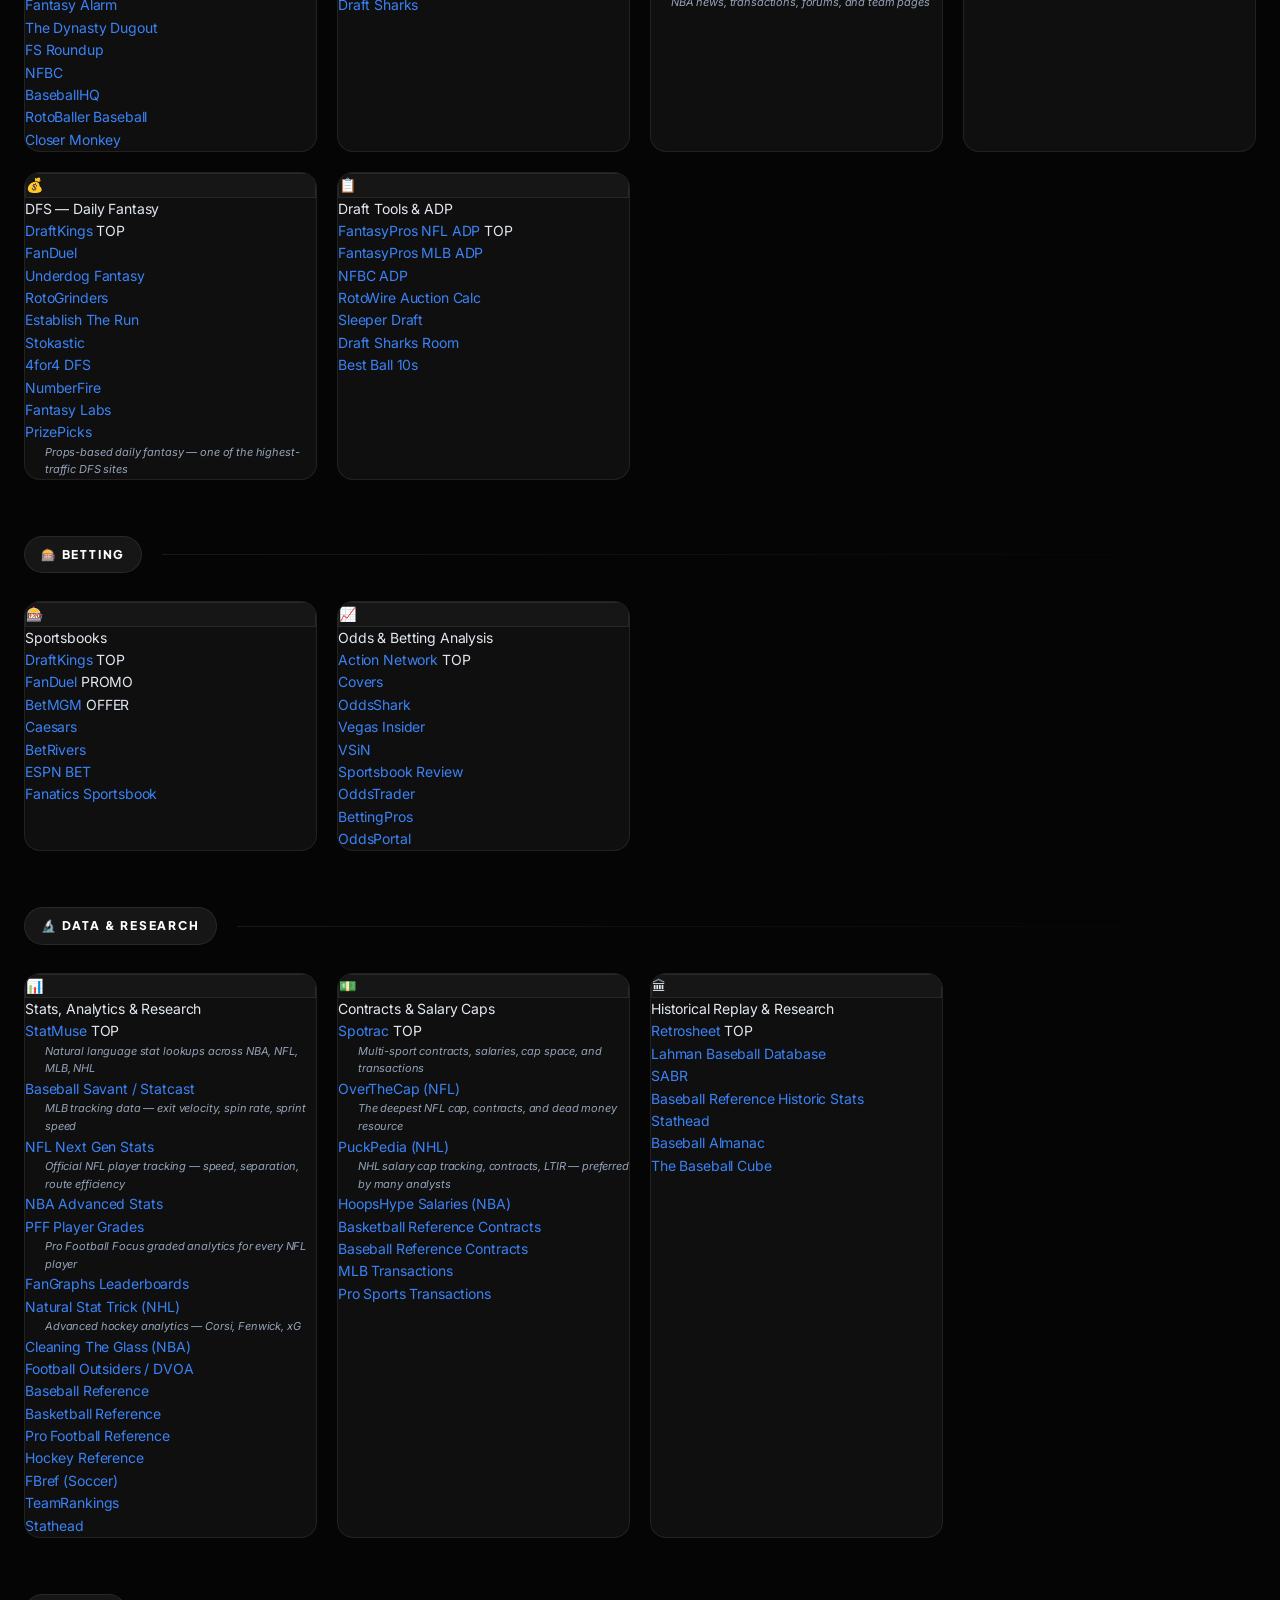
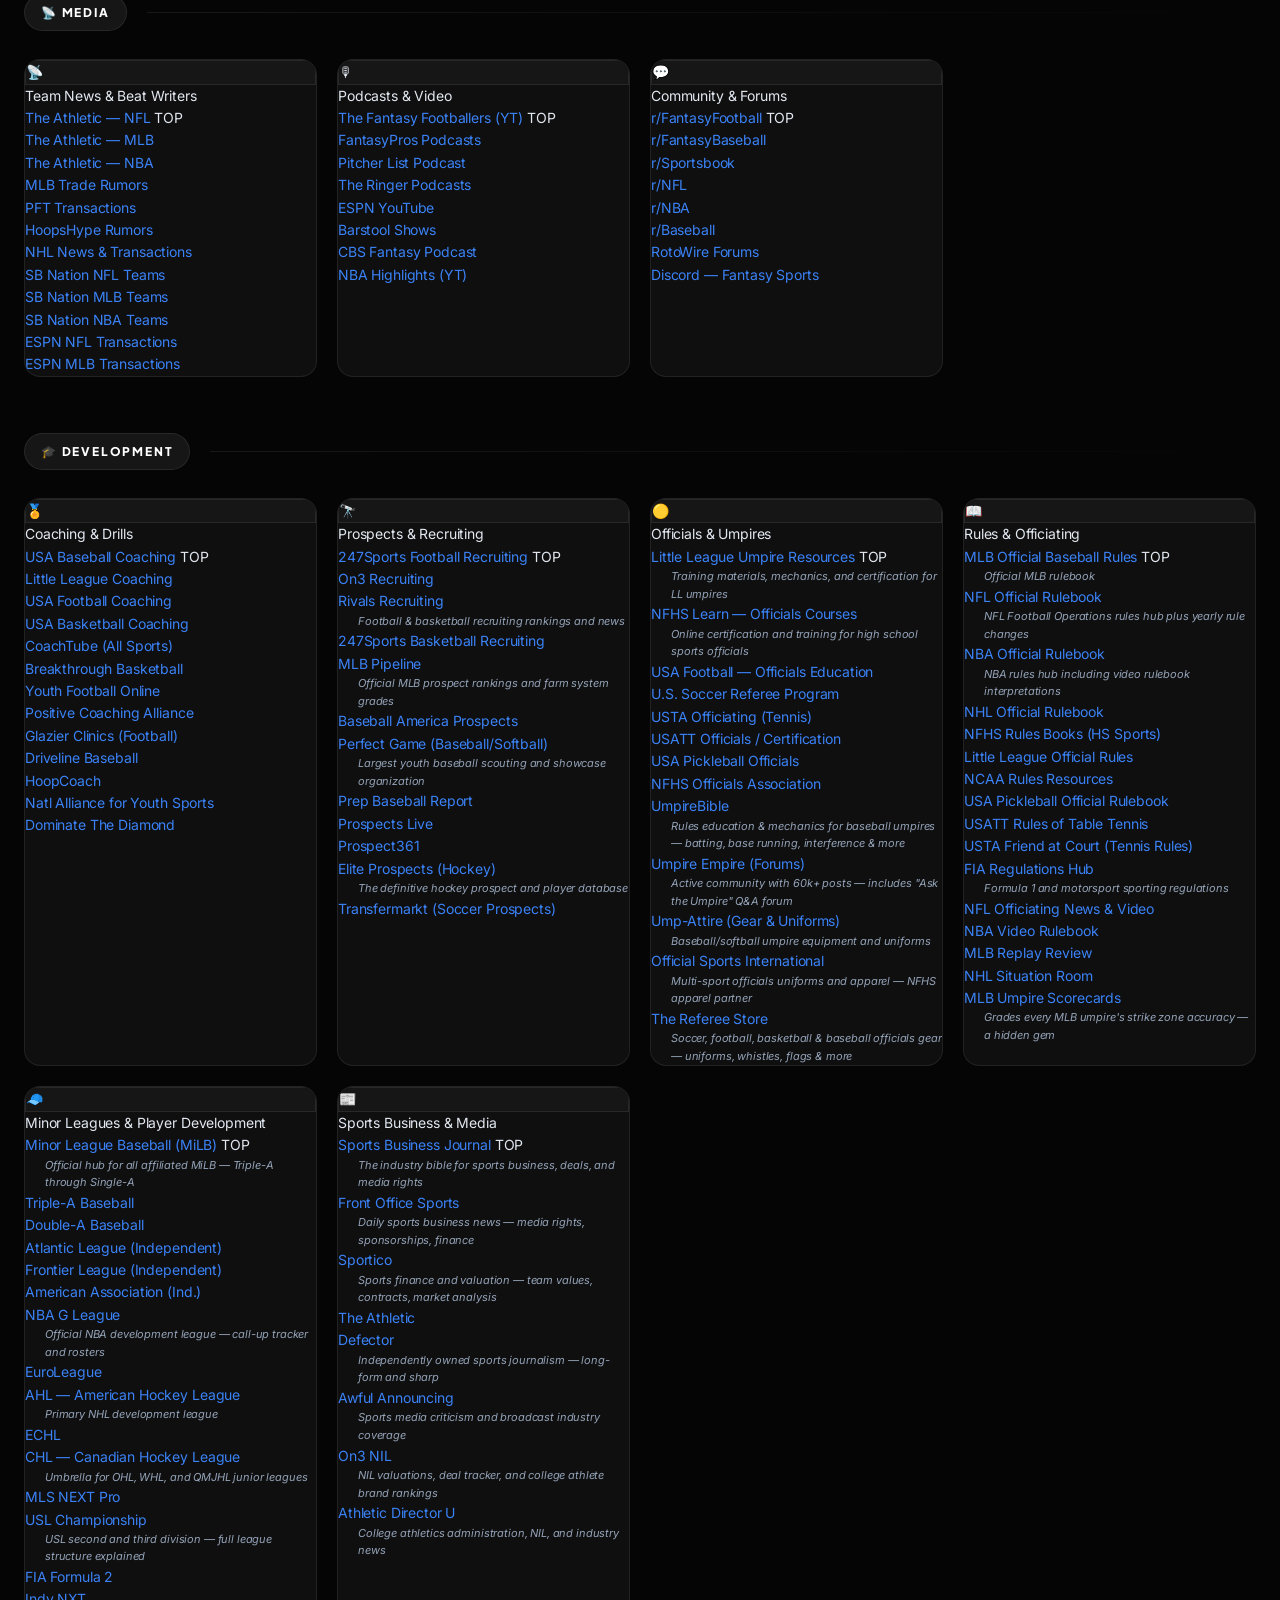
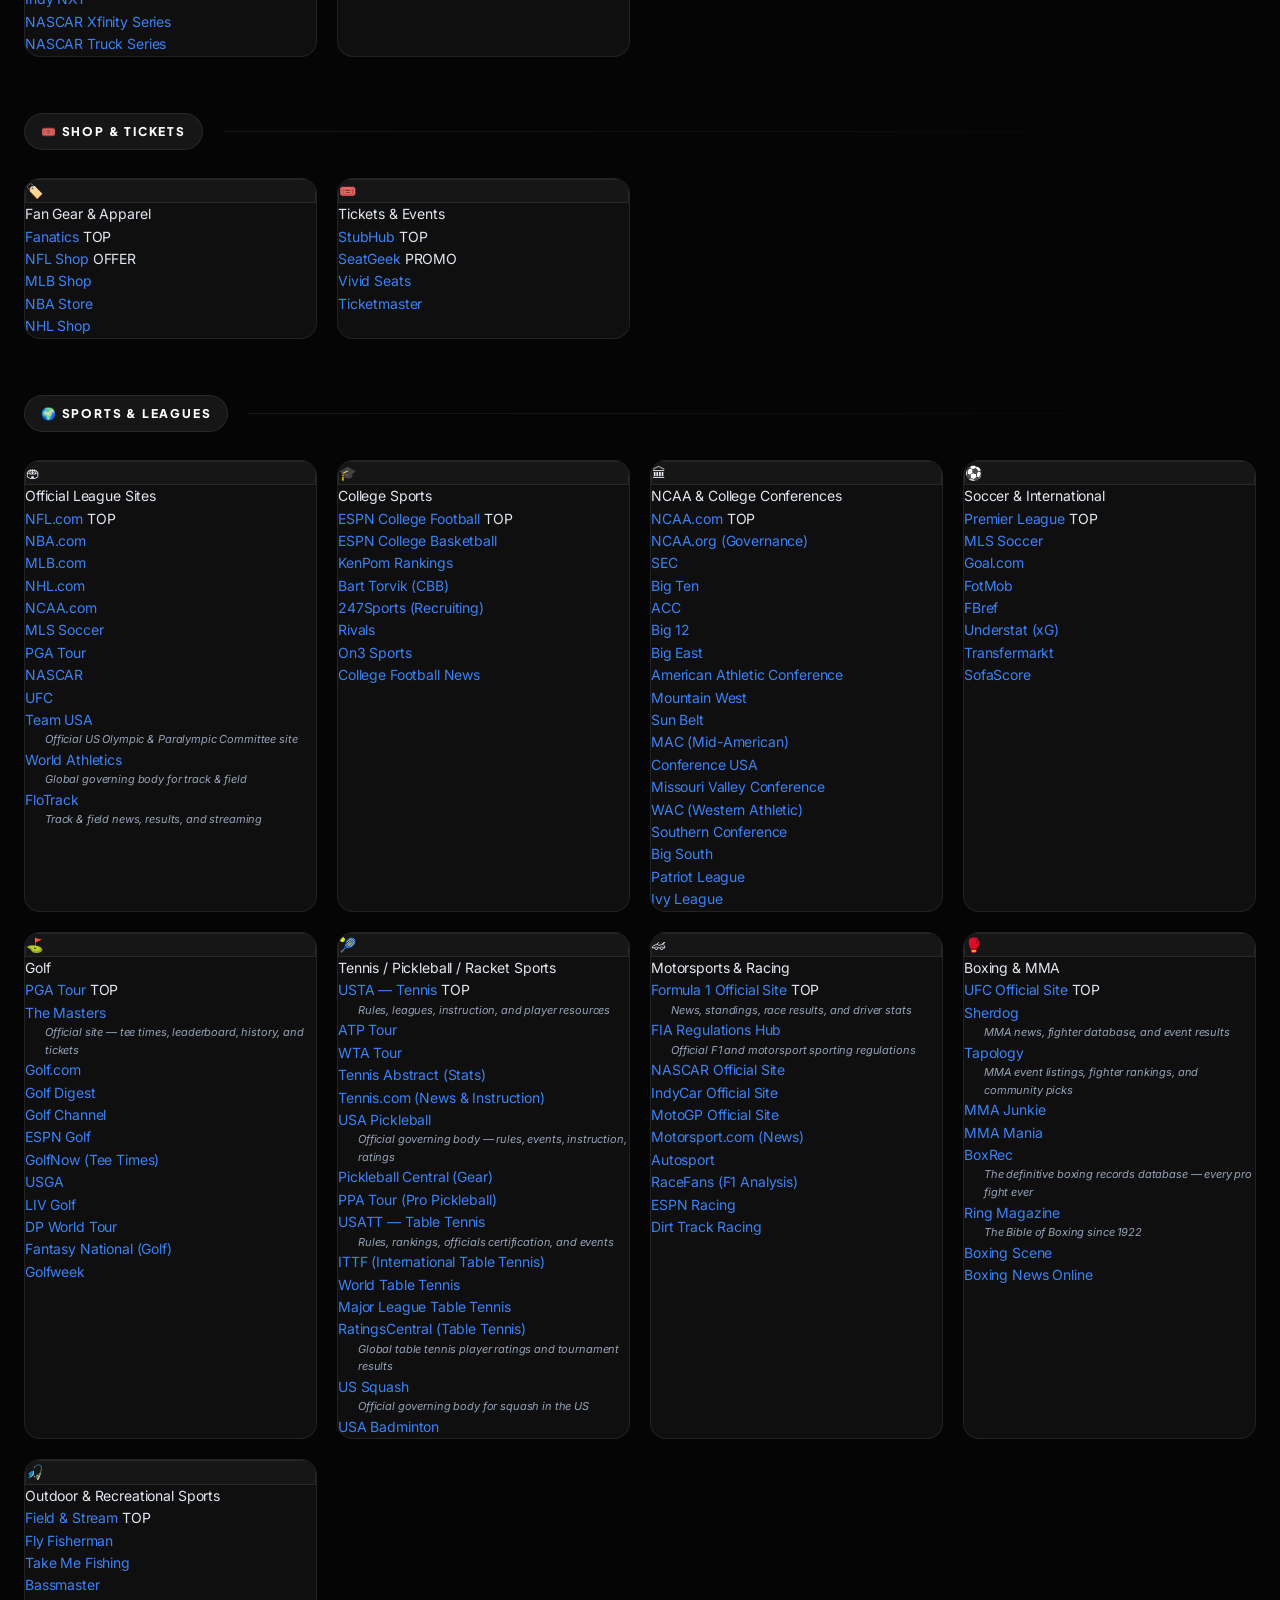
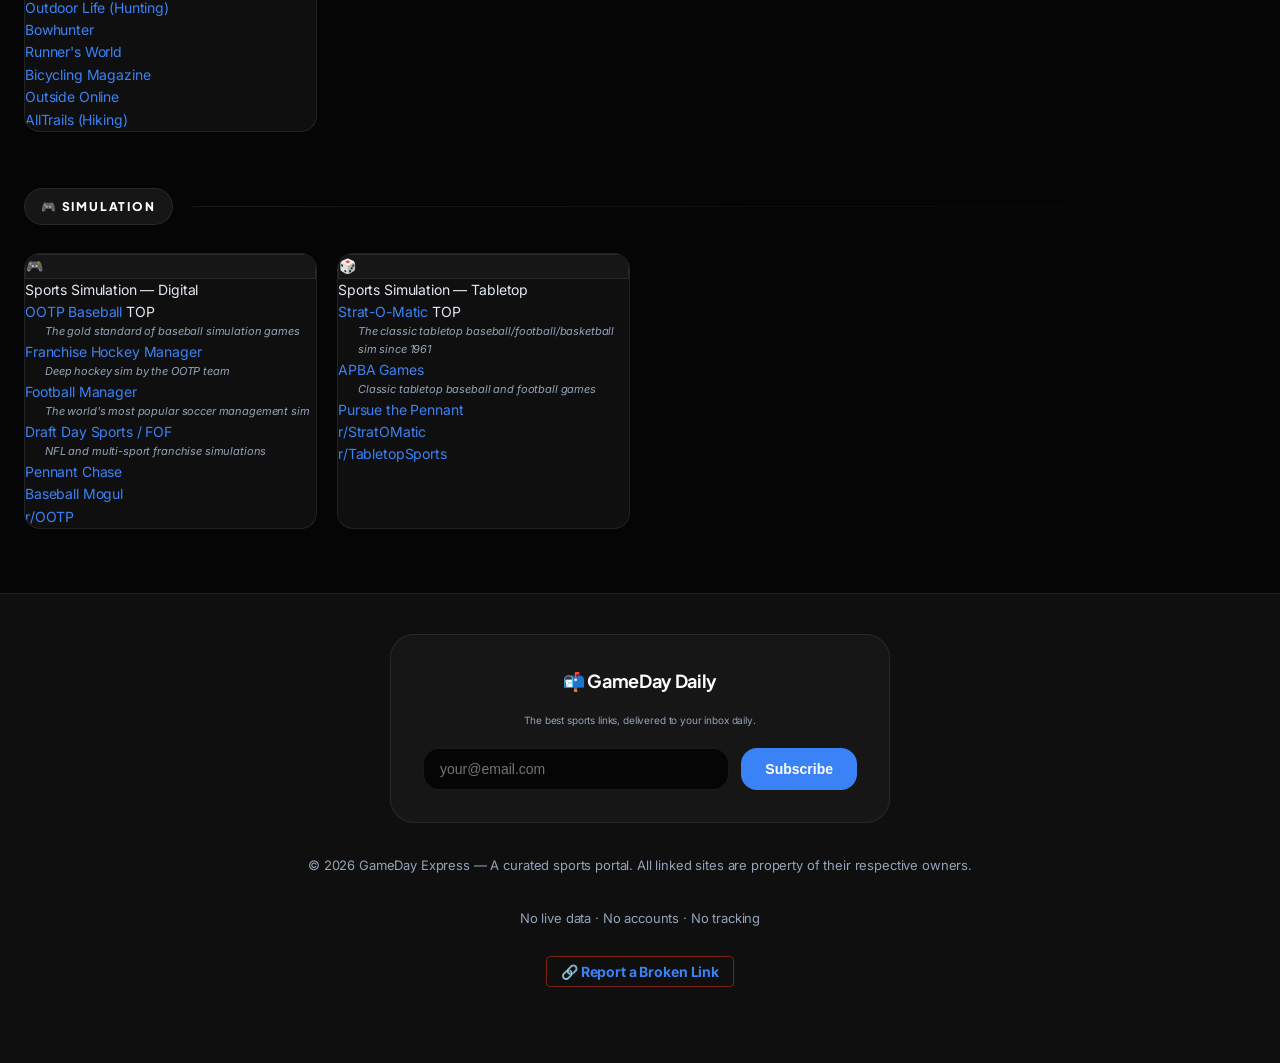
==== commit a7d3e912: "Update visitor counter scripts in index.html" ====
--- a/index.html
+++ b/index.html
@@ -203,12 +203,16 @@
   <span>No live data · No accounts · No tracking</span>
   <span><a href="mailto:wallsmd70@yahoo.com" style="color: var(--accent); text-decoration: none; font-size: 14px; font-weight: 700; border: 1px solid rgba(232,52,26,0.5); padding: 6px 14px; border-radius: 4px;">🔗 Report a Broken Link</a></span>
   <div class="site-counter">
-    <!-- <img src="https://hits.dwyl.com/tombotas/gamedayexpress.svg" alt="Site Visits"/> -->
+    <!-- <img src="https://hits.dwyl.com/tombotas/gamedayexpress.svg" alt="Site Visits"/> 
 	   
  
    <a href='http://www.freevisitorcounters.com'></a> <script type='text/javascript' src='https://www.freevisitorcounters.com/auth.php?id=0a9326d7cdd65d781d31cffd047391a1935d7178' alt="Site Visits"></script>
-<script type="text/javascript" src="https://www.freevisitorcounters.com/en/home/counter/1560796/t/3"></script> 
-  <a href='http://www.freevisitorcounters.com'>at freevisitorcounters.com</a> <script type='text/javascript' src='https://www.freevisitorcounters.com/auth.php?id=a808d393da8dbfe0faed1a1967af2074ca0387e1'></script>
+<script type="text/javascript" src="https://www.freevisitorcounters.com/en/home/counter/1560796/t/3"></script>
+	  
+	-->
+
+	  
+  <a href='http://www.freevisitorcounters.com'></a> <script type='text/javascript' src='https://www.freevisitorcounters.com/auth.php?id=a808d393da8dbfe0faed1a1967af2074ca0387e1'></script>
 <script type="text/javascript" src="https://www.freevisitorcounters.com/en/home/counter/1560775/t/0"></script>
 <button id="scroll-top" onclick="window.scrollTo({top:0,behavior:'smooth'})">↑</button>
   
@@ -216,9 +220,7 @@
 </div>
 
 
- <a href='http://www.freevisitorcounters.com'>at freevisitorcounters.com</a> <script type='text/javascript' src='https://www.freevisitorcounters.com/auth.php?id=a808d393da8dbfe0faed1a1967af2074ca0387e1'></script>
-<script type="text/javascript" src="https://www.freevisitorcounters.com/en/home/counter/1560775/t/0"></script>
-<button id="scroll-top" onclick="window.scrollTo({top:0,behavior:'smooth'})">↑</button>
+
 
 <script src="links-data.js"></script>
 <script src="protection.js"></script>
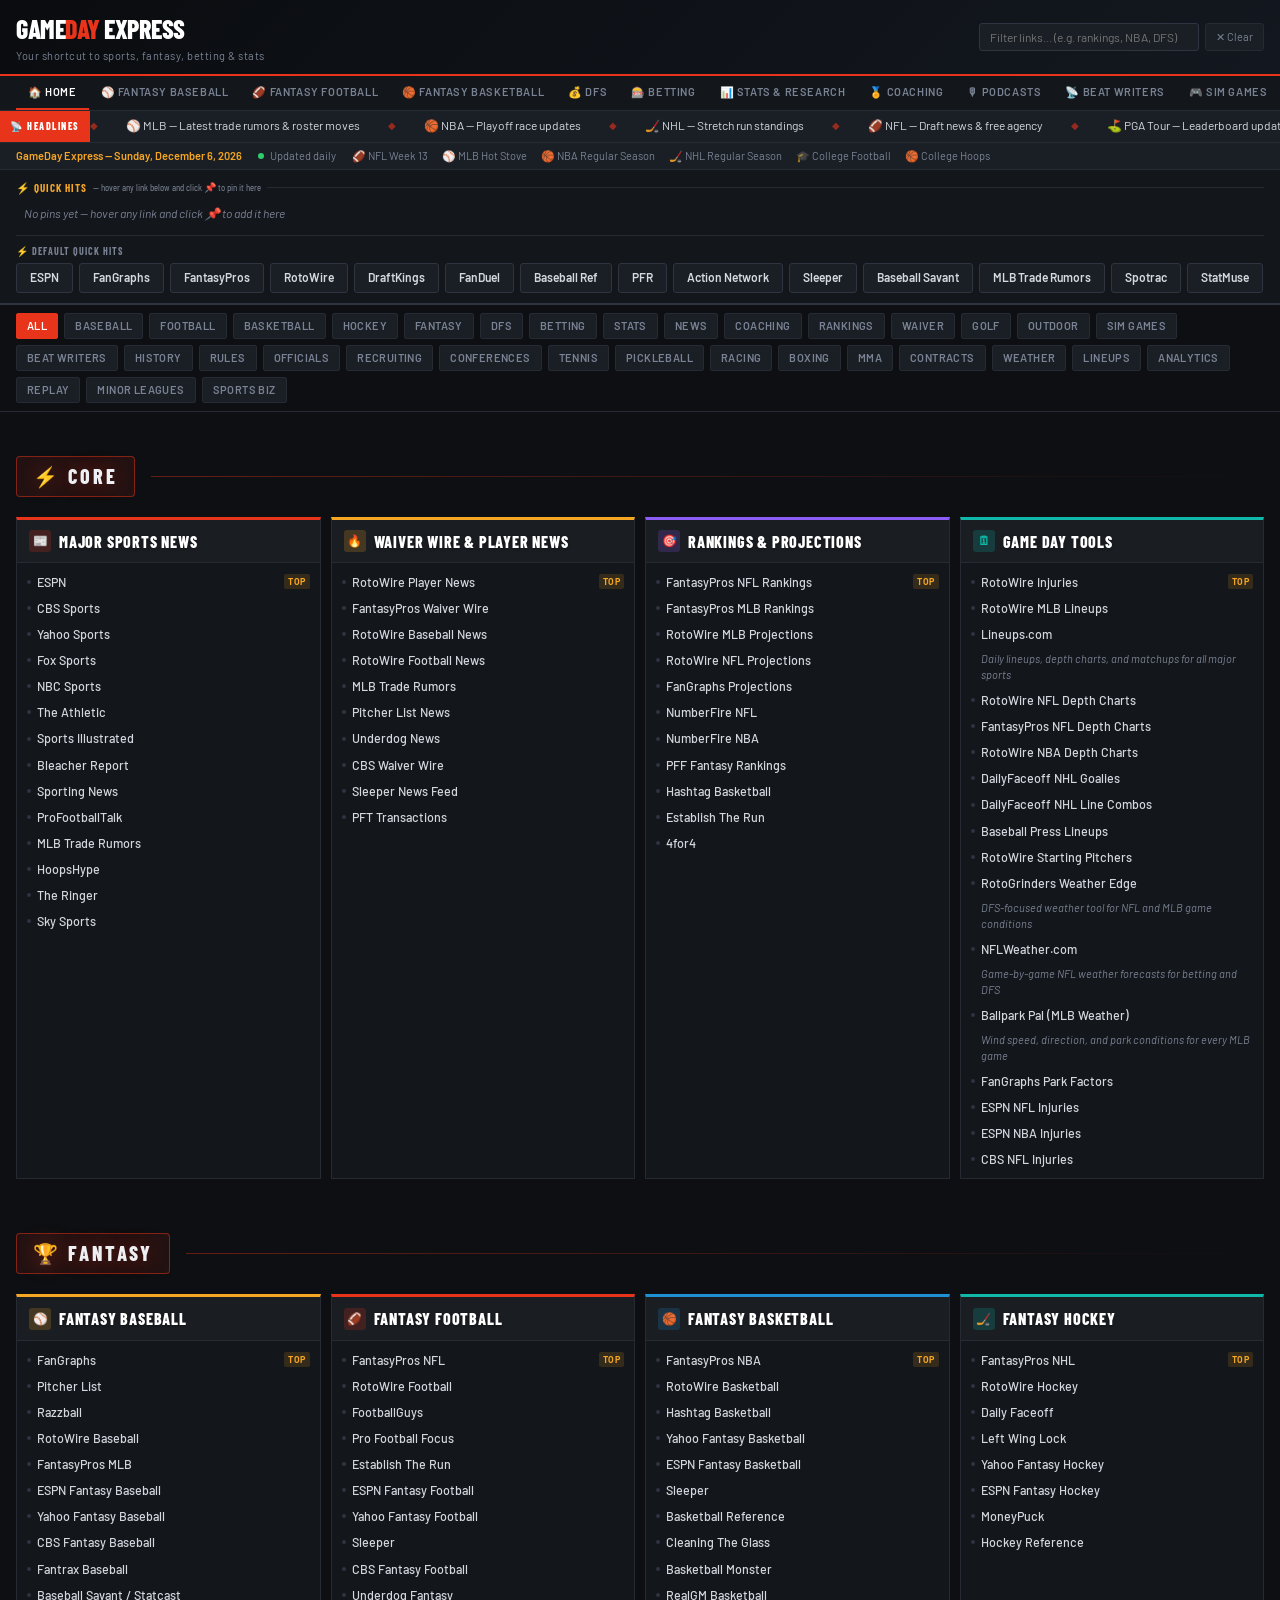
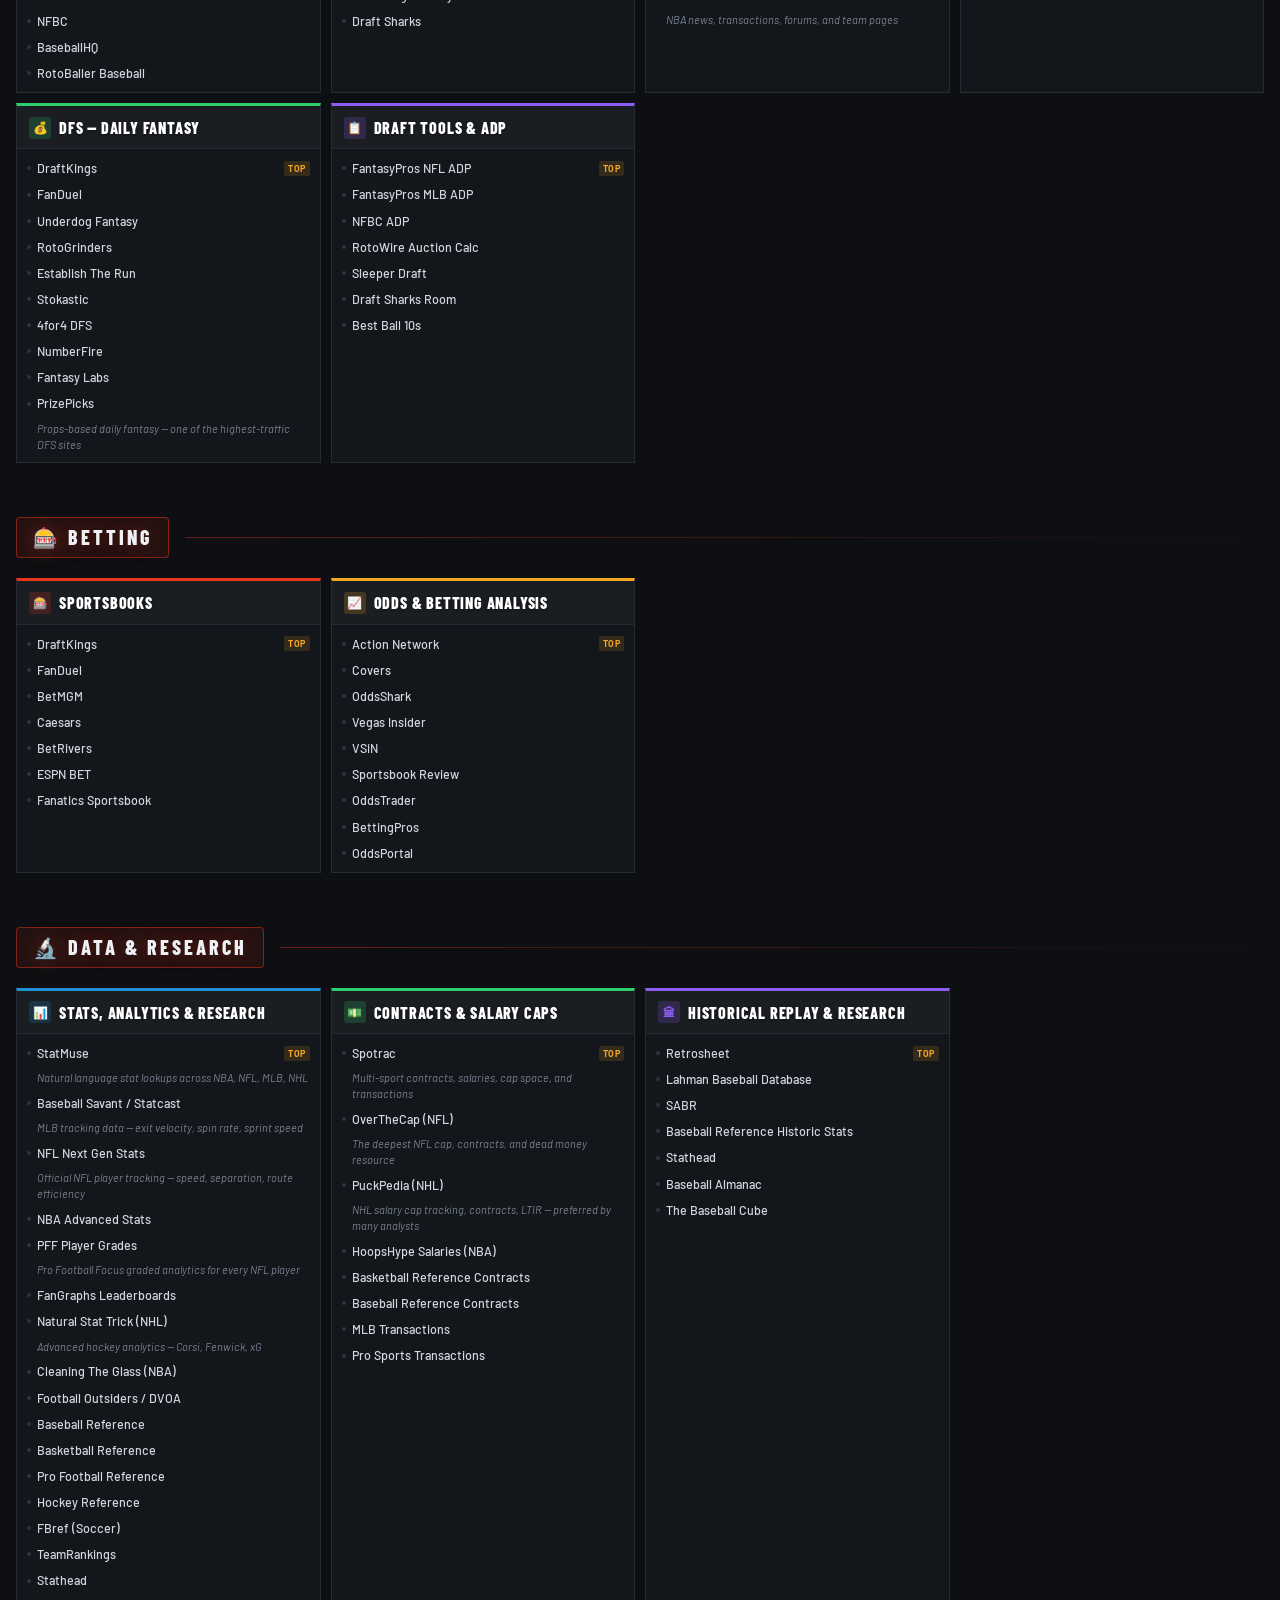
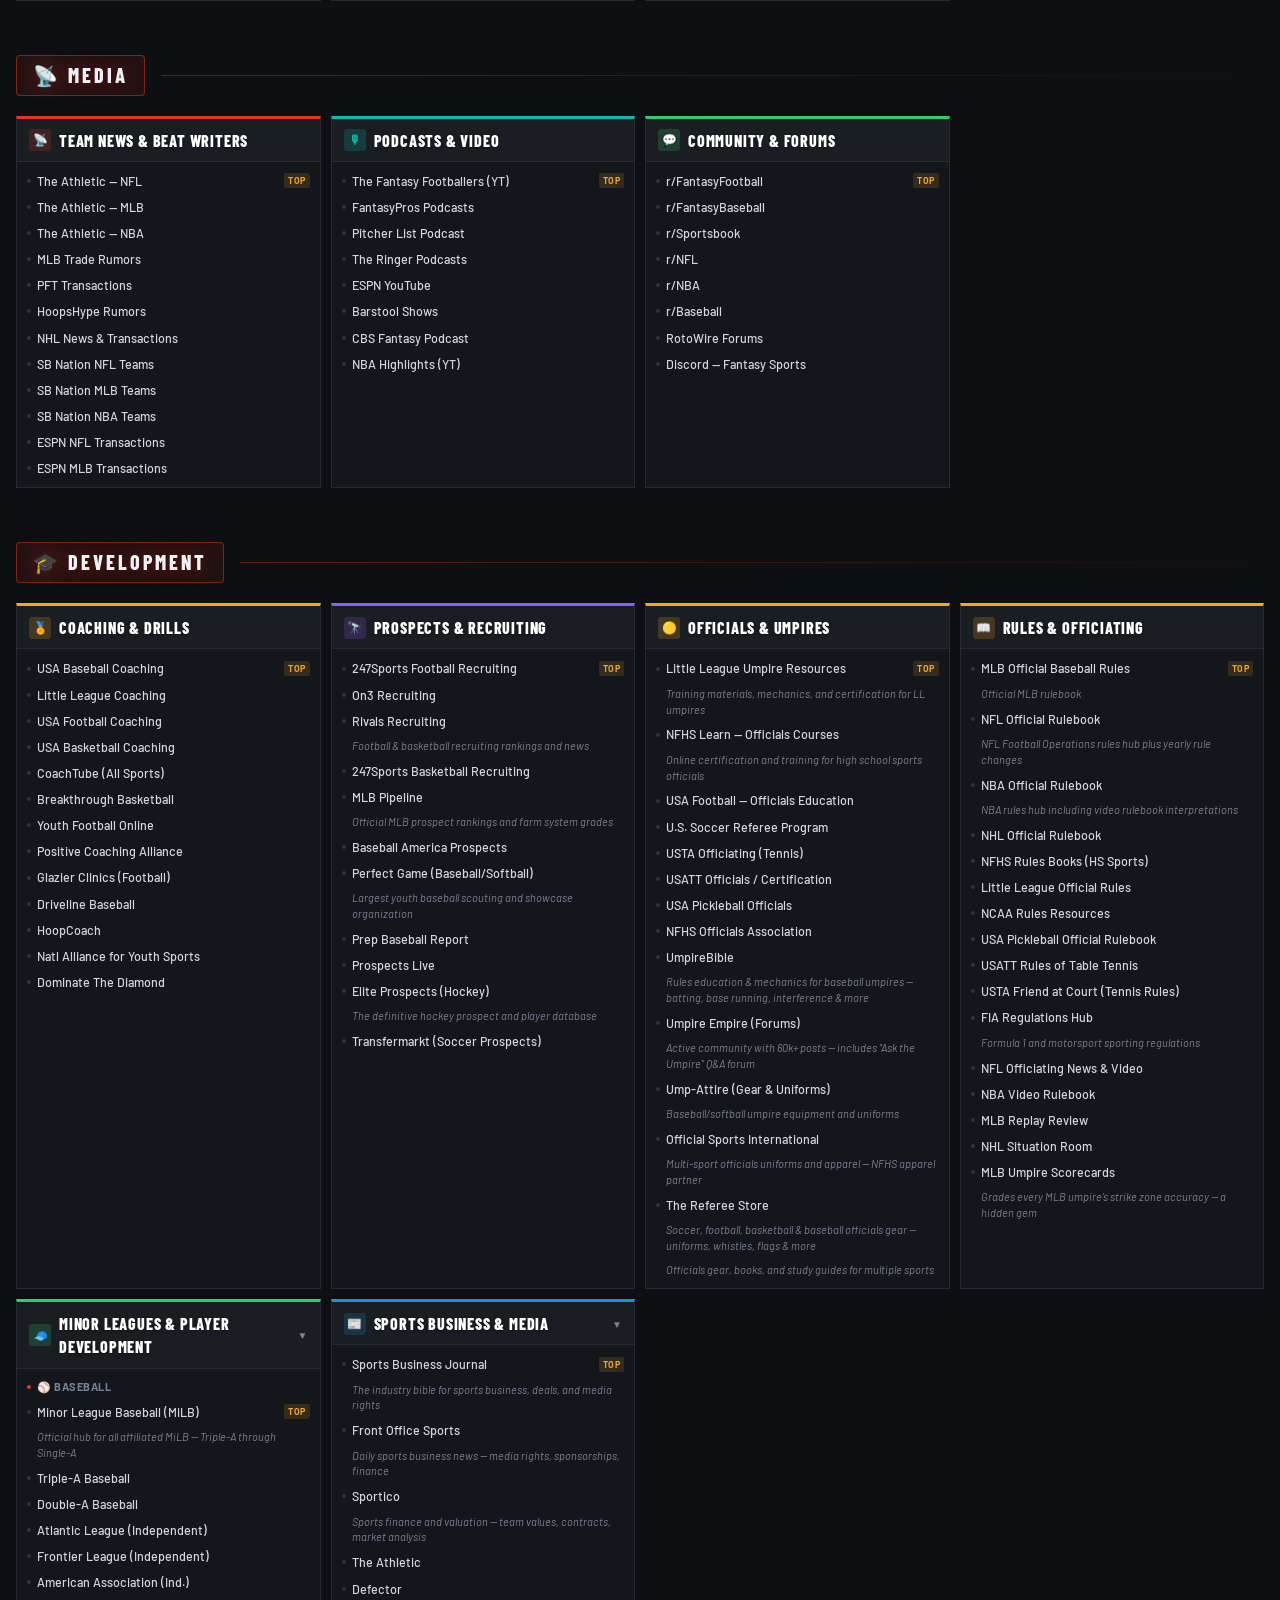
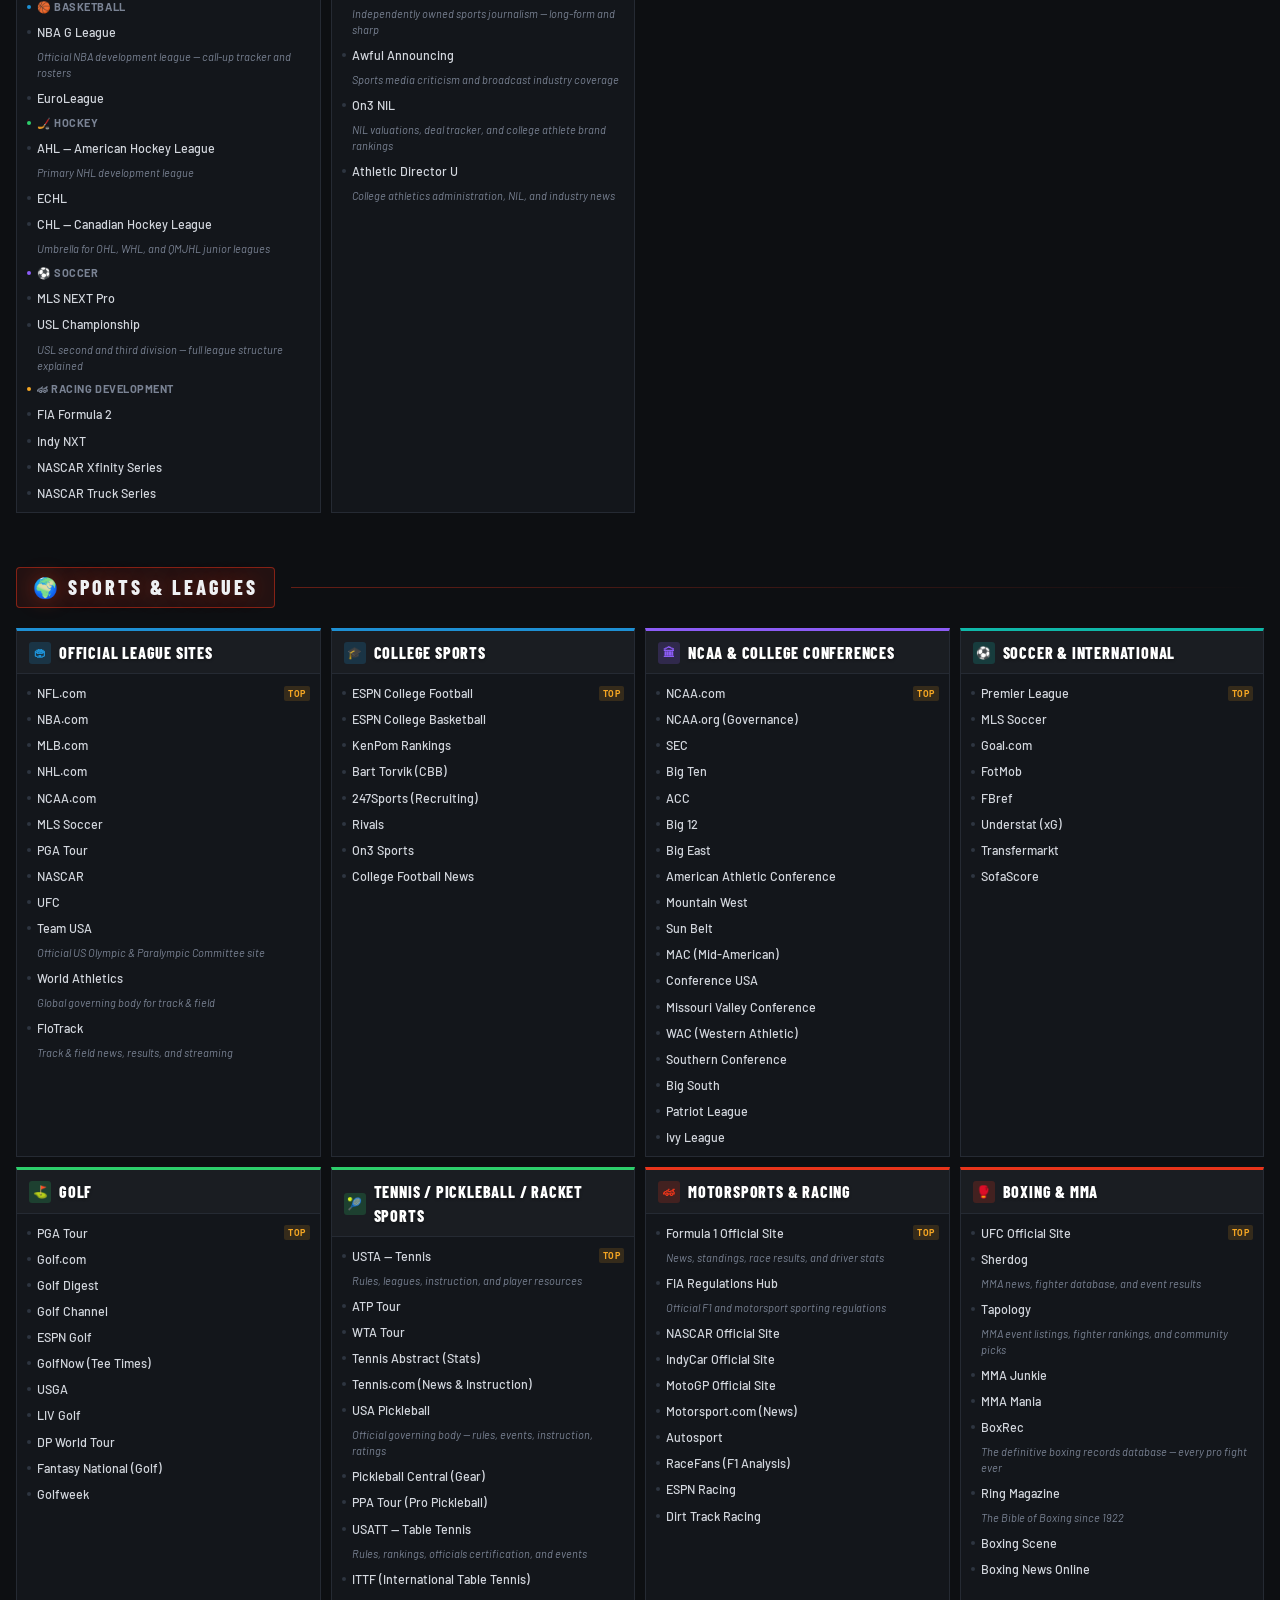
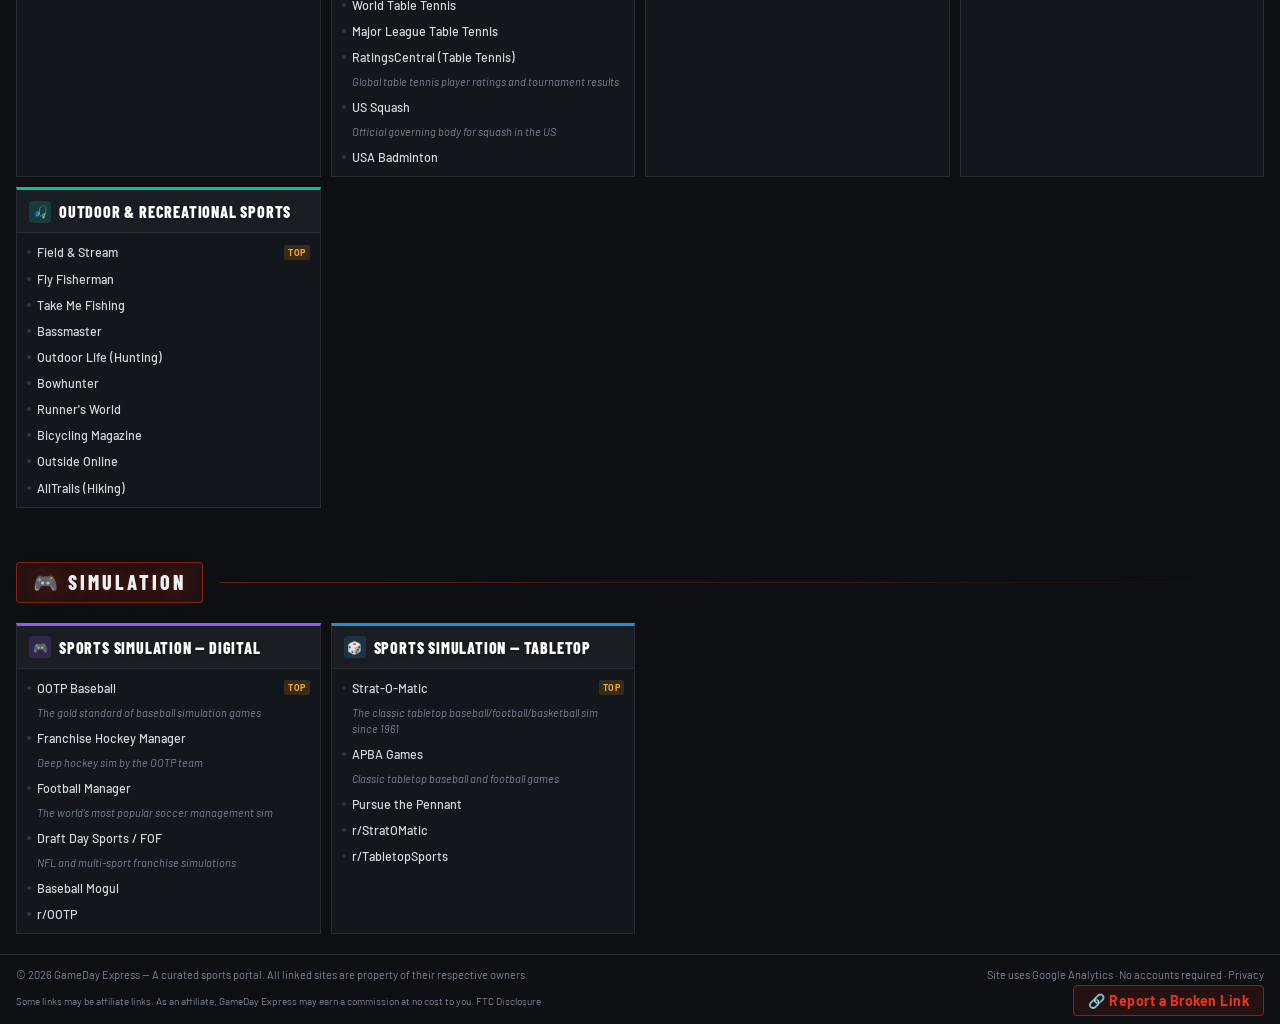
==== commit b482b03f: "Add files via upload" ====
--- a/index.html
+++ b/index.html
@@ -23,61 +23,625 @@
 <meta name="apple-mobile-web-app-title" content="GameDay">
 <link rel="apple-touch-icon" href="icon-192.png">
 <link rel="icon" type="image/x-icon" href="favicon.ico">
-<link rel="icon" type="png" sizes="32x32" href="favicon-32.png">
+<link rel="icon" type="image/png" sizes="32x32" href="favicon-32.png">
 
 <!-- SEO / Share -->
 <meta name="description" content="Your shortcut to sports, fantasy, betting and stats. A curated sports portal.">
-<meta property="og:title" content="GameDay Xpress">
+<meta property="og:title" content="GameDay Express — Your Sports Portal">
 <meta property="og:description" content="Your shortcut to sports, fantasy, betting and stats.">
 <meta property="og:type" content="website">
 
 <link rel="preconnect" href="https://fonts.googleapis.com">
-<link rel="preconnect" href="https://fonts.gstatic.com" crossorigin>
-<link href="https://fonts.googleapis.com/css2?family=Plus+Jakarta+Sans:wght@700;800&family=Inter:wght@400;500;600;700&display=swap" rel="stylesheet">
-<link rel="stylesheet" href="style.css">
+<link href="https://fonts.googleapis.com/css2?family=Barlow+Condensed:wght@400;600;700;800&family=Barlow:wght@400;500;600&display=swap" rel="stylesheet">
+<style>
+  :root {
+    --bg: #0d0f12;
+    --surface: #13161b;
+    --surface2: #1a1e25;
+    --border: #252a33;
+    --border-bright: #2e3540;
+    --text: #d4d8df;
+    --text-dim: #7a8394;
+    --text-bright: #eef0f3;
+    --accent: #e8341a;
+    --accent2: #f5a623;
+    --accent3: #1e90d4;
+    --green: #2dce6b;
+    --purple: #8c5cf6;
+    --teal: #0fb8a9;
+    --red: #e8341a;
+  }
+
+  * { box-sizing: border-box; margin: 0; padding: 0; }
+
+  body {
+    background: var(--bg);
+    color: var(--text);
+    font-family: 'Barlow', sans-serif;
+    font-size: 13px;
+    line-height: 1.45;
+  }
+
+  a { color: var(--accent3); text-decoration: none; transition: color 0.15s; }
+  a:hover { color: #fff; text-decoration: underline; }
+
+  /* ── HEADER ── */
+  #header {
+    background: linear-gradient(135deg, #0a0c0f 0%, #131820 100%);
+    border-bottom: 2px solid var(--accent);
+    padding: 10px 16px;
+    display: flex;
+    align-items: center;
+    gap: 20px;
+    flex-wrap: wrap;
+    position: sticky;
+    top: 0;
+    z-index: 100;
+  }
+
+  #logo {
+    font-family: 'Barlow Condensed', sans-serif;
+    font-weight: 800;
+    font-size: 26px;
+    letter-spacing: -0.5px;
+    color: #fff;
+    white-space: nowrap;
+  }
+  #logo span { color: var(--accent); }
+
+  #tagline {
+    color: var(--text-dim);
+    font-size: 11px;
+    letter-spacing: 0.5px;
+  }
+
+  #search-wrap {
+    margin-left: auto;
+    display: flex;
+    align-items: center;
+    gap: 6px;
+  }
+
+  #search {
+    background: var(--surface2);
+    border: 1px solid var(--border-bright);
+    color: var(--text);
+    padding: 6px 10px;
+    font-size: 12px;
+    font-family: 'Barlow', sans-serif;
+    width: 220px;
+    border-radius: 3px;
+    outline: none;
+    transition: border-color 0.2s;
+  }
+  #search:focus { border-color: var(--accent3); }
+
+  #clear-btn {
+    background: var(--surface2);
+    border: 1px solid var(--border);
+    color: var(--text-dim);
+    padding: 6px 10px;
+    font-size: 11px;
+    cursor: pointer;
+    border-radius: 3px;
+    font-family: 'Barlow', sans-serif;
+    transition: all 0.15s;
+  }
+  #clear-btn:hover { background: var(--border); color: #fff; }
+
+  /* ── NAV ── */
+  #nav {
+    background: var(--surface);
+    border-bottom: 1px solid var(--border);
+    padding: 0 16px;
+    display: flex;
+    gap: 0;
+    overflow-x: auto;
+    scrollbar-width: none;
+  }
+  #nav::-webkit-scrollbar { display: none; }
+
+  #nav a {
+    color: var(--text-dim);
+    font-size: 11px;
+    font-weight: 600;
+    letter-spacing: 0.6px;
+    text-transform: uppercase;
+    padding: 8px 12px;
+    border-bottom: 2px solid transparent;
+    white-space: nowrap;
+    display: block;
+    transition: all 0.15s;
+  }
+  #nav a:hover { color: #fff; text-decoration: none; border-bottom-color: var(--accent3); }
+  #nav a.active { color: #fff; border-bottom-color: var(--accent); }
+
+  /* ── TICKER ── */
+  /* ── ROLLING TICKER ── */
+  #news-ticker {
+    background: var(--surface2);
+    border-bottom: 1px solid var(--border);
+    height: 32px;
+    display: flex;
+    align-items: center;
+    overflow: hidden;
+    position: relative;
+  }
+  #ticker-label {
+    background: var(--accent);
+    color: #fff;
+    font-family: 'Barlow Condensed', sans-serif;
+    font-size: 10px;
+    font-weight: 800;
+    letter-spacing: 1.5px;
+    text-transform: uppercase;
+    padding: 0 10px;
+    height: 100%;
+    display: flex;
+    align-items: center;
+    white-space: nowrap;
+    flex-shrink: 0;
+    z-index: 2;
+  }
+  #ticker-track-wrap {
+    flex: 1;
+    overflow: hidden;
+    height: 100%;
+    display: flex;
+    align-items: center;
+  }
+  #ticker-track {
+    display: inline-flex;
+    align-items: center;
+    white-space: nowrap;
+    animation: ticker-scroll 60s linear infinite;
+    will-change: transform;
+  }
+  #news-ticker:hover #ticker-track { animation-play-state: paused; }
+  #ticker-track a {
+    color: var(--text);
+    font-size: 12px;
+    text-decoration: none;
+    padding: 0 28px 0 0;
+    transition: color 0.15s;
+  }
+  #ticker-track a:hover { color: #fff; }
+  #ticker-track .ticker-sep {
+    color: var(--accent);
+    padding-right: 28px;
+    font-size: 10px;
+    opacity: 0.6;
+  }
+  @keyframes ticker-scroll {
+    0%   { transform: translateX(0); }
+    100% { transform: translateX(-50%); }
+  }
+
+  /* ── STATUS TICKER (date bar) ── */
+  #ticker {
+    background: var(--surface2);
+    border-bottom: 1px solid var(--border);
+    padding: 5px 16px;
+    font-size: 11px;
+    color: var(--text-dim);
+    display: flex;
+    align-items: center;
+    gap: 16px;
+    flex-wrap: wrap;
+  }
+  #ticker strong { color: var(--accent2); font-weight: 600; }
+  .ticker-item { display: flex; align-items: center; gap: 6px; }
+  .live-dot {
+    width: 6px; height: 6px;
+    border-radius: 50%;
+    background: var(--green);
+    animation: pulse 1.5s infinite;
+  }
+  @keyframes pulse { 0%,100%{opacity:1} 50%{opacity:0.3} }
+
+  /* ── QUICK HITS ── */
+  #quick-hits {
+    background: var(--surface);
+    border-bottom: 2px solid var(--border-bright);
+    padding: 10px 16px;
+  }
+  #quick-hits-label {
+    font-family: 'Barlow Condensed', sans-serif;
+    font-size: 11px;
+    font-weight: 700;
+    letter-spacing: 1px;
+    text-transform: uppercase;
+    color: var(--accent2);
+    margin-bottom: 6px;
+    display: flex;
+    align-items: center;
+    gap: 6px;
+  }
+  #quick-hits-label::after {
+    content: '';
+    flex: 1;
+    height: 1px;
+    background: var(--border);
+  }
+  #qh-subtitle {
+    font-size: 10px;
+    font-weight: 400;
+    text-transform: none;
+    color: var(--text-dim);
+    letter-spacing: 0;
+  }
+  #quick-hits-links {
+    display: flex;
+    flex-wrap: wrap;
+    gap: 6px;
+    min-height: 0;
+    margin-bottom: 4px;
+  }
+  #qh-defaults-label {
+    font-family: 'Barlow Condensed', sans-serif;
+    font-size: 10px;
+    font-weight: 700;
+    letter-spacing: 1px;
+    text-transform: uppercase;
+    color: var(--text-dim);
+    margin: 8px 0 5px;
+    border-top: 1px solid var(--border);
+    padding-top: 8px;
+  }
+  #qh-defaults {
+    display: flex;
+    flex-wrap: wrap;
+    gap: 6px;
+  }
+  .quick-chip {
+    background: var(--surface2);
+    border: 1px solid var(--border-bright);
+    color: var(--text);
+    font-size: 12px;
+    font-weight: 600;
+    padding: 5px 13px;
+    border-radius: 3px;
+    transition: all 0.15s;
+    white-space: nowrap;
+    text-decoration: none;
+    display: inline-block;
+  }
+  .quick-chip:hover {
+    background: var(--accent3);
+    border-color: var(--accent3);
+    color: #fff;
+    text-decoration: none;
+  }
+  /* Pinned chip in My Quick Hits */
+  .pinned-chip {
+    background: rgba(232,52,26,0.15);
+    border: 1px solid var(--accent);
+    color: var(--text-bright);
+    font-size: 12px;
+    font-weight: 700;
+    padding: 5px 10px 5px 13px;
+    border-radius: 3px;
+    white-space: nowrap;
+    display: inline-flex;
+    align-items: center;
+    gap: 6px;
+  }
+  .pinned-chip a {
+    color: var(--text-bright);
+    text-decoration: none;
+  }
+  .pinned-chip a:hover { color: var(--accent2); }
+  .unpin-btn {
+    background: none;
+    border: none;
+    color: var(--text-dim);
+    cursor: pointer;
+    font-size: 11px;
+    padding: 0;
+    line-height: 1;
+    transition: color 0.15s;
+  }
+  .unpin-btn:hover { color: var(--accent); }
+  /* Pin button on link items */
+  .link-item { position: relative; }
+  .pin-btn {
+    display: none;
+    position: absolute;
+    right: 4px;
+    top: 50%;
+    transform: translateY(-50%);
+    background: none;
+    border: none;
+    cursor: pointer;
+    font-size: 12px;
+    color: var(--text-dim);
+    padding: 2px 4px;
+    border-radius: 3px;
+    transition: all 0.15s;
+    line-height: 1;
+  }
+  .link-item:hover .pin-btn { display: inline-block; }
+  .pin-btn:hover { color: var(--accent2); background: rgba(245,166,35,0.15); }
+  .pin-btn.pinned { color: var(--accent2); display: inline-block; }
+
+  /* ── FILTER CHIPS ── */
+  #featured {
+    padding: 8px 16px;
+    display: flex;
+    gap: 6px;
+    flex-wrap: wrap;
+    border-bottom: 1px solid var(--border);
+    background: var(--bg);
+  }
+  .feat-chip {
+    background: var(--surface2);
+    border: 1px solid var(--border);
+    color: var(--text-dim);
+    font-size: 11px;
+    font-weight: 600;
+    padding: 4px 10px;
+    border-radius: 2px;
+    cursor: pointer;
+    transition: all 0.15s;
+    text-transform: uppercase;
+    letter-spacing: 0.4px;
+  }
+  .feat-chip:hover, .feat-chip.active {
+    background: var(--accent);
+    border-color: var(--accent);
+    color: #fff;
+  }
+
+  /* ── SECTION DIVIDER ── */
+  .section-divider {
+    padding: 16px 16px 6px;
+    display: flex;
+    align-items: center;
+    gap: 12px;
+  }
+  .section-divider-label {
+    font-family: 'Barlow Condensed', sans-serif;
+    font-size: 18px;
+    font-weight: 700;
+    letter-spacing: 2px;
+    text-transform: uppercase;
+    color: var(--text-dim);
+    white-space: nowrap;
+  }
+  .section-divider-line {
+    flex: 1;
+    height: 1px;
+    background: var(--border);
+  }
+  .section-divider.primary .section-divider-label { color: var(--text-bright); }
+  .section-divider.primary .section-divider-line { background: var(--border-bright); }
+
+  /* ── MAIN GRID ── */
+  .grid {
+    padding: 0 16px 12px;
+    display: grid;
+    grid-template-columns: repeat(4, 1fr);
+    gap: 10px;
+    max-width: 1400px;
+  }
+
+  @media (max-width: 1100px) { .grid { grid-template-columns: repeat(3, 1fr); } }
+  @media (max-width: 800px)  { .grid { grid-template-columns: repeat(2, 1fr); } }
+  @media (max-width: 480px)  { .grid { grid-template-columns: 1fr; } }
+
+  /* ── CARD ── */
+  .card {
+    background: var(--surface);
+    border: 1px solid var(--border);
+    border-top: 3px solid var(--border);
+    display: flex;
+    flex-direction: column;
+    transition: border-color 0.2s;
+  }
+  .card:hover { border-color: var(--border-bright); }
+
+  .card-header {
+    padding: 10px 12px 9px;
+    display: flex;
+    align-items: center;
+    gap: 8px;
+    border-bottom: 1px solid var(--border);
+    cursor: pointer;
+    user-select: none;
+    background: rgba(255,255,255,0.03);
+  }
+
+  .card-icon {
+    width: 22px; height: 22px;
+    border-radius: 3px;
+    display: flex; align-items: center; justify-content: center;
+    font-size: 12px;
+    font-weight: 800;
+    flex-shrink: 0;
+  }
+
+  .card-title {
+    font-family: 'Barlow Condensed', sans-serif;
+    font-weight: 800;
+    font-size: 16px;
+    letter-spacing: 0.8px;
+    text-transform: uppercase;
+    color: #ffffff;
+    flex: 1;
+    text-shadow: 0 1px 3px rgba(0,0,0,0.4);
+  }
+
+  .card-links { padding: 6px 0; flex: 1; }
+
+  .link-item {
+    padding: 4px 10px;
+    display: flex;
+    align-items: center;
+    gap: 6px;
+    transition: background 0.1s;
+  }
+  .link-item:hover { background: var(--surface2); }
+
+  .link-item a {
+    font-size: 12.5px;
+    font-weight: 500;
+    color: var(--text);
+    flex: 1;
+  }
+  .link-item a:hover { color: #fff; text-decoration: none; }
+
+  .link-dot {
+    width: 4px; height: 4px;
+    border-radius: 50%;
+    background: var(--border-bright);
+    flex-shrink: 0;
+  }
+
+  .link-tag {
+    font-size: 9px;
+    font-weight: 700;
+    letter-spacing: 0.5px;
+    padding: 1px 4px;
+    border-radius: 2px;
+    text-transform: uppercase;
+  }
+  .tag-free   { background: rgba(45,206,107,.15); color: var(--green); }
+  .tag-top    { background: rgba(248,166,35,.15);  color: var(--accent2); }
+  .tag-new    { background: rgba(30,144,212,.15);  color: var(--accent3); }
+  .tag-sub    { background: rgba(140,92,246,.15);  color: var(--purple); }
+
+  /* Card accent colors */
+  .card[data-color="red"]    { border-top-color: var(--accent); }
+  .card[data-color="blue"]   { border-top-color: var(--accent3); }
+  .card[data-color="green"]  { border-top-color: var(--green); }
+  .card[data-color="orange"] { border-top-color: var(--accent2); }
+  .card[data-color="purple"] { border-top-color: var(--purple); }
+  .card[data-color="teal"]   { border-top-color: var(--teal); }
+
+  .icon-red    { background: rgba(232,52,26,.2);   color: var(--accent); }
+  .icon-blue   { background: rgba(30,144,212,.2);  color: var(--accent3); }
+  .icon-green  { background: rgba(45,206,107,.2);  color: var(--green); }
+  .icon-orange { background: rgba(245,166,35,.2);  color: var(--accent2); }
+  .icon-purple { background: rgba(140,92,246,.2);  color: var(--purple); }
+  .icon-teal   { background: rgba(15,184,169,.2);  color: var(--teal); }
+
+  /* ── COLLAPSED ── */
+  .card-links.collapsed { display: none; }
+  .toggle-arrow { font-size: 10px; color: var(--text-dim); }
+
+  /* ── ZONE DIVIDERS ── */
+  .zone-divider {
+    grid-column: 1 / -1;
+    display: flex;
+    align-items: center;
+    gap: 16px;
+    padding: 28px 0 10px;
+    margin-top: 16px;
+  }
+  .zone-label {
+    font-family: 'Barlow Condensed', sans-serif;
+    font-size: 20px;
+    font-weight: 800;
+    letter-spacing: 3px;
+    text-transform: uppercase;
+    color: var(--text-bright);
+    white-space: nowrap;
+    padding: 5px 16px;
+    border: 1px solid rgba(232,52,26,0.5);
+    border-radius: 4px;
+    background: rgba(232,52,26,0.1);
+    text-shadow: 0 0 20px rgba(232,52,26,0.4);
+  }
+  .zone-divider::after {
+    content: '';
+    flex: 1;
+    height: 1px;
+    background: linear-gradient(to right, rgba(232,52,26,0.4), transparent);
+  }
+
+  /* ── HIGHLIGHT ── */
+  .highlight { background: rgba(248,166,35,.25); border-radius: 2px; padding: 0 1px; }
+
+  /* ── NO RESULTS ── */
+  #no-results {
+    display: none;
+    padding: 40px 16px;
+    color: var(--text-dim);
+    font-size: 14px;
+    grid-column: 1/-1;
+  }
+
+  /* ── FOOTER ── */
+  #footer {
+    border-top: 1px solid var(--border);
+    padding: 12px 16px;
+    color: var(--text-dim);
+    font-size: 11px;
+    display: flex;
+    justify-content: space-between;
+    align-items: center;
+    flex-wrap: wrap;
+    gap: 8px;
+    margin-top: 8px;
+  }
+
+  /* ── SCROLL TOP ── */
+  #scroll-top {
+    position: fixed;
+    bottom: 20px; right: 20px;
+    background: var(--accent);
+    color: #fff;
+    border: none;
+    width: 36px; height: 36px;
+    border-radius: 3px;
+    font-size: 16px;
+    cursor: pointer;
+    display: none;
+    align-items: center;
+    justify-content: center;
+    z-index: 200;
+  }
+  #scroll-top.visible { display: flex; }
+</style>
 </head>
 <body>
 
 <!-- HEADER -->
 <div id="header">
-  <div class="header-top">
-
-	  
-<div id="search-wrap">
-      <input id="search" type="text" placeholder="Filter links... (e.g. rankings, NBA, DFS)" autocomplete="off">
-      <button id="clear-btn">✕ Clear</button>
-    </div>
+  <div>
+    <div id="logo">GAME<span>DAY</span> EXPRESS</div>
+    <div id="tagline">Your shortcut to sports, fantasy, betting &amp; stats</div>
+  </div>
+  <div id="search-wrap">
+    <input id="search" type="text" placeholder="Filter links... (e.g. rankings, NBA, DFS)" autocomplete="off">
+    <button id="clear-btn">✕ Clear</button>
   </div>
 </div>
 
-<!-- STICKY LOGO (Top Left) -->
-<div id="sticky-logo" onclick="window.scrollTo({top:0,behavior:'smooth'})">
-  <img src="StickyLogo.png" alt="Logo">
-</div>
-
-<!-- FIXED SEARCH BAR (Top Right) -->
-<div id="search-wrap">
-  <input id="search" type="text" placeholder="Search links... (e.g. rankings, NBA, DFS)" autocomplete="off">
-  <button id="clear-btn">✕ Clear</button>
-</div>
-
-<!-- BANNER -->
-<div class="banner-container">
-  <div class="banner-logo">
-    <div class="banner-logo-text">GAME<em>DAY</em> EXPRESS</div>
-    <div class="banner-tagline">Your shortcut to sports, fantasy, betting &amp; stats</div>
-  </div>
-</div>
-
-<!-- DATE / STATUS BAR -->
-<div id="ticker">
-    <span><strong id="ticker-date">GameDay Express</strong></span>
-    <span class="ticker-item"><span class="live-dot"></span> Updated daily</span>
-    <span>⚾ MLB Spring Training</span>
-    <span>🏀 NBA regular season</span>
-    <span>🏒 NHL regular season</span>
-    <span>⚽ MLS season begins</span>
-    <span>🏈 NFL Free Agency</span>
+<!-- NAV -->
+<div id="nav">
+  <a href="#" class="active">🏠 Home</a>
+  <a href="#fantasy-baseball">⚾ Fantasy Baseball</a>
+  <a href="#fantasy-football">🏈 Fantasy Football</a>
+  <a href="#fantasy-basketball">🏀 Fantasy Basketball</a>
+  <a href="#dfs">💰 DFS</a>
+  <a href="#betting">🎰 Betting</a>
+  <a href="#stats">📊 Stats &amp; Research</a>
+  <a href="#coaching">🏅 Coaching</a>
+  <a href="#podcasts">🎙 Podcasts</a>
+  <a href="#beat-writers">📡 Beat Writers</a>
+  <a href="#simulation">🎮 Sim Games</a>
+  <a href="#rules">📖 Rules</a>
+  <a href="#officials">🟡 Officials</a>
+  <a href="#recruiting">🔭 Recruiting</a>
+  <a href="#tennis">🎾 Tennis/Pickleball</a>
+  <a href="#racing">🏎 Racing</a>
+  <a href="#contracts">💵 Contracts</a>
+  <a href="#weather">🌦 Weather</a>
+  <a href="#lineups">📋 Lineups</a>
+  <a href="#analytics">🔬 Analytics</a>
+  <a href="#minors">🧢 Minor Leagues</a>
+  <a href="#sportsbiz">📰 Sports Biz</a>
 </div>
 
 <!-- ROLLING NEWS TICKER -->
@@ -91,141 +655,1264 @@
   </div>
 </div>
 
-<!-- NAV -->
-<div id="nav">
-  <a href="javascript:void(0)" onclick="toggleView('', this)" class="active">🏠 Home</a>
-  <a href="javascript:void(0)" onclick="openPersonalization()" id="personalize-trigger">⚙️ Personalize</a>
-  
-  <div class="dropdown">
-    <a href="javascript:void(0)" class="dropbtn">🏆 Fantasy & DFS ▼</a>
-    <div class="dropdown-content align-left">
-      <a href="javascript:void(0)" onclick="toggleView('fantasy', this.closest('.dropdown').querySelector('.dropbtn'))">🏆 All Fantasy</a>
-      <a href="javascript:void(0)" onclick="toggleView('baseball', this.closest('.dropdown').querySelector('.dropbtn'))">⚾ Baseball</a>
-      <a href="javascript:void(0)" onclick="toggleView('football', this.closest('.dropdown').querySelector('.dropbtn'))">🏈 Football</a>
-      <a href="javascript:void(0)" onclick="toggleView('basketball', this.closest('.dropdown').querySelector('.dropbtn'))">🏀 Basketball</a>
-      <a href="javascript:void(0)" onclick="toggleView('dfs', this.closest('.dropdown').querySelector('.dropbtn'))">💰 DFS</a>
-    </div>
-  </div>
-
-  <div class="dropdown">
-    <a href="javascript:void(0)" class="dropbtn">📊 Betting & Data ▼</a>
-    <div class="dropdown-content align-left">
-      <a href="javascript:void(0)" onclick="toggleView('betting', this.closest('.dropdown').querySelector('.dropbtn'))">🎰 Betting</a>
-      <a href="javascript:void(0)" onclick="toggleView('stats', this.closest('.dropdown').querySelector('.dropbtn'))">📊 Stats & Research</a>
-      <a href="javascript:void(0)" onclick="toggleView('analytics', this.closest('.dropdown').querySelector('.dropbtn'))">🔬 Analytics</a>
-      <a href="javascript:void(0)" onclick="toggleView('contracts', this.closest('.dropdown').querySelector('.dropbtn'))">💵 Contracts</a>
-    </div>
-  </div>
-
-  <div class="dropdown">
-    <a href="javascript:void(0)" class="dropbtn">🎙 Media & Biz ▼</a>
-    <div class="dropdown-content">
-      <a href="javascript:void(0)" onclick="toggleView('podcasts', this.closest('.dropdown').querySelector('.dropbtn'))">🎙 Podcasts</a>
-      <a href="javascript:void(0)" onclick="toggleView('beat writers', this.closest('.dropdown').querySelector('.dropbtn'))">📡 Beat Writers</a>
-      <a href="javascript:void(0)" onclick="toggleView('sportsbiz', this.closest('.dropdown').querySelector('.dropbtn'))">📰 Sports Biz</a>
-    </div>
-  </div>
-
-  <div class="dropdown">
-    <a href="javascript:void(0)" class="dropbtn">🏅 Dev & Rules ▼</a>
-    <div class="dropdown-content">
-      <a href="javascript:void(0)" onclick="toggleView('coaching', this.closest('.dropdown').querySelector('.dropbtn'))">🏅 Coaching</a>
-      <a href="javascript:void(0)" onclick="toggleView('recruiting', this.closest('.dropdown').querySelector('.dropbtn'))">🔭 Recruiting</a>
-      <a href="javascript:void(0)" onclick="toggleView('rules', this.closest('.dropdown').querySelector('.dropbtn'))">📖 Rules</a>
-      <a href="javascript:void(0)" onclick="toggleView('officials', this.closest('.dropdown').querySelector('.dropbtn'))">🟡 Officials</a>
-      <a href="javascript:void(0)" onclick="toggleView('minor leagues', this.closest('.dropdown').querySelector('.dropbtn'))">🧢 Minor Leagues</a>
-    </div>
-  </div>
-
-  <div class="dropdown">
-    <a href="javascript:void(0)" class="dropbtn">➕ More ▼</a>
-    <div class="dropdown-content">
-      <a href="javascript:void(0)" onclick="toggleView('simulation', this.closest('.dropdown').querySelector('.dropbtn'))">🎮 Sim Games</a>
-      <a href="javascript:void(0)" onclick="toggleView('tennis', this.closest('.dropdown').querySelector('.dropbtn'))">🎾 Tennis/Pickleball</a>
-      <a href="javascript:void(0)" onclick="toggleView('motorsports', this.closest('.dropdown').querySelector('.dropbtn'))">🏎 Racing</a>
-    </div>
-  </div>
+<!-- DATE / STATUS BAR -->
+<div id="ticker">
+  <span><strong id="ticker-date">GameDay Express</strong></span>
+  <span class="ticker-item"><span class="live-dot"></span> Updated daily</span>
+  <span id="status-sports"></span>
 </div>
 
-<div class="ad-banner">Sponsor: Get 20% off at Fanatics with code GAMEDAY26</div>
-
-<!-- QUICK HITS / PINNED -->
+<!-- ① QUICK HITS -->
 <div id="quick-hits">
   <div id="quick-hits-label">
-    📌 Pinned Links
+    ⚡ Quick Hits
     <span id="qh-subtitle">— hover any link below and click 📌 to pin it here</span>
   </div>
   <div id="quick-hits-links">
     <span id="qh-empty" style="display:none;font-size:12px;color:var(--text-dim);padding:4px 8px;font-style:italic;">No pins yet — hover any link and click 📌 to add it here</span>
   </div>
+  <div id="qh-defaults-label">⚡ Default Quick Hits</div>
+  <div id="qh-defaults">
+    <a class="quick-chip" href="https://www.espn.com" target="_blank">ESPN</a>
+    <a class="quick-chip" href="https://www.fangraphs.com" target="_blank">FanGraphs</a>
+    <a class="quick-chip" href="https://www.fantasypros.com" target="_blank">FantasyPros</a>
+    <a class="quick-chip" href="https://www.rotowire.com" target="_blank">RotoWire</a>
+    <a class="quick-chip" href="https://sportsbook.draftkings.com" target="_blank">DraftKings</a>
+    <a class="quick-chip" href="https://sportsbook.fanduel.com" target="_blank">FanDuel</a>
+    <a class="quick-chip" href="https://www.baseball-reference.com" target="_blank">Baseball Ref</a>
+    <a class="quick-chip" href="https://www.pro-football-reference.com/" target="_blank">PFR</a>
+    <a class="quick-chip" href="https://www.actionnetwork.com" target="_blank">Action Network</a>
+    <a class="quick-chip" href="https://sleeper.com" target="_blank">Sleeper</a>
+    <a class="quick-chip" href="https://baseballsavant.mlb.com" target="_blank">Baseball Savant</a>
+    <a class="quick-chip" href="https://www.mlbtraderumors.com" target="_blank">MLB Trade Rumors</a>
+    <a class="quick-chip" href="https://www.spotrac.com" target="_blank">Spotrac</a>
+    <a class="quick-chip" href="https://www.statmuse.com" target="_blank">StatMuse</a>
+  </div>
 </div>
 
-<!-- BROWSE DROPDOWN -->
-<div id="featured" style="padding: 10px 24px; background: var(--surface); border-bottom: 1px solid var(--border); display: flex; align-items: center; gap: 12px;">
-  <span style="font-family: 'Plus Jakarta Sans', sans-serif; font-size: 11px; font-weight: 800; color: var(--text-dim); text-transform: uppercase; letter-spacing: 0.1em;">🔍 Browse Category:</span>
-  <div class="dropdown">
-    <a href="javascript:void(0)" class="dropbtn" id="active-category">All Categories ▼</a>
-    <div class="dropdown-content browse-grid">
-      <a href="javascript:void(0)" onclick="runFilter('')">All Categories</a>
-      <a href="javascript:void(0)" onclick="runFilter('baseball')">Baseball</a>
-      <a href="javascript:void(0)" onclick="runFilter('football')">Football</a>
-      <a href="javascript:void(0)" onclick="runFilter('basketball')">Basketball</a>
-      <a href="javascript:void(0)" onclick="runFilter('hockey')">Hockey</a>
-      <a href="javascript:void(0)" onclick="runFilter('fantasy')">Fantasy</a>
-      <a href="javascript:void(0)" onclick="runFilter('dfs')">DFS</a>
-      <a href="javascript:void(0)" onclick="runFilter('betting')">Betting</a>
-      <a href="javascript:void(0)" onclick="runFilter('stats')">Stats</a>
-      <a href="javascript:void(0)" onclick="runFilter('coaching')">Coaching</a>
-      <a href="javascript:void(0)" onclick="runFilter('rules')">Rules</a>
-      <a href="javascript:void(0)" onclick="runFilter('recruiting')">Recruiting</a>
-      <a href="javascript:void(0)" onclick="runFilter('simulation')">Sim Games</a>
-      <a href="javascript:void(0)" onclick="runFilter('business')">Sports Biz</a>
-    </div>
-  </div>
+<!-- FILTER CHIPS -->
+<div id="featured">
+  <span class="feat-chip active" onclick="filterChip(this,'')">All</span>
+  <span class="feat-chip" onclick="filterChip(this,'baseball')">Baseball</span>
+  <span class="feat-chip" onclick="filterChip(this,'football')">Football</span>
+  <span class="feat-chip" onclick="filterChip(this,'basketball')">Basketball</span>
+  <span class="feat-chip" onclick="filterChip(this,'hockey')">Hockey</span>
+  <span class="feat-chip" onclick="filterChip(this,'fantasy')">Fantasy</span>
+  <span class="feat-chip" onclick="filterChip(this,'dfs')">DFS</span>
+  <span class="feat-chip" onclick="filterChip(this,'betting')">Betting</span>
+  <span class="feat-chip" onclick="filterChip(this,'stats')">Stats</span>
+  <span class="feat-chip" onclick="filterChip(this,'news')">News</span>
+  <span class="feat-chip" onclick="filterChip(this,'coaching')">Coaching</span>
+  <span class="feat-chip" onclick="filterChip(this,'rankings')">Rankings</span>
+  <span class="feat-chip" onclick="filterChip(this,'waiver')">Waiver</span>
+  <span class="feat-chip" onclick="filterChip(this,'golf')">Golf</span>
+  <span class="feat-chip" onclick="filterChip(this,'outdoor')">Outdoor</span>
+  <span class="feat-chip" onclick="filterChip(this,'simulation')">Sim Games</span>
+  <span class="feat-chip" onclick="filterChip(this,'beat writers')">Beat Writers</span>
+  <span class="feat-chip" onclick="filterChip(this,'historical')">History</span>
+  <span class="feat-chip" onclick="filterChip(this,'rules')">Rules</span>
+  <span class="feat-chip" onclick="filterChip(this,'officials')">Officials</span>
+  <span class="feat-chip" onclick="filterChip(this,'recruiting')">Recruiting</span>
+  <span class="feat-chip" onclick="filterChip(this,'conferences')">Conferences</span>
+  <span class="feat-chip" onclick="filterChip(this,'tennis')">Tennis</span>
+  <span class="feat-chip" onclick="filterChip(this,'pickleball')">Pickleball</span>
+  <span class="feat-chip" onclick="filterChip(this,'motorsports')">Racing</span>
+  <span class="feat-chip" onclick="filterChip(this,'boxing')">Boxing</span>
+  <span class="feat-chip" onclick="filterChip(this,'mma')">MMA</span>
+  <span class="feat-chip" onclick="filterChip(this,'contracts')">Contracts</span>
+  <span class="feat-chip" onclick="filterChip(this,'weather')">Weather</span>
+  <span class="feat-chip" onclick="filterChip(this,'lineups')">Lineups</span>
+  <span class="feat-chip" onclick="filterChip(this,'analytics')">Analytics</span>
+  <span class="feat-chip" onclick="filterChip(this,'replay')">Replay</span>
+  <span class="feat-chip" onclick="filterChip(this,'minor leagues')">Minor Leagues</span>
+  <span class="feat-chip" onclick="filterChip(this,'business')">Sports Biz</span>
 </div>
 
-<!-- DYNAMIC GRID -->
+<!-- MAIN GRID -->
 <div class="grid" id="primary-grid">
-  <!-- JavaScript will populate this -->
-</div>
+
+  <!-- ═══ CORE ═══ -->
+  <div class="zone-divider">
+    <span class="zone-label">⚡ CORE</span>
+  </div>
+  <div class="card" data-color="red" data-tags="news sports general espn cbs yahoo fox nbc athletic si bleacher report">
+    <div class="card-header">
+      <div class="card-icon icon-red">📰</div>
+      <div class="card-title">Major Sports News</div>
+    </div>
+    <div class="card-links">
+      <div class="link-item"><div class="link-dot"></div><a href="https://www.espn.com" target="_blank">ESPN</a><span class="link-tag tag-top">TOP</span></div>
+      <div class="link-item"><div class="link-dot"></div><a href="https://www.cbssports.com" target="_blank">CBS Sports</a></div>
+      <div class="link-item"><div class="link-dot"></div><a href="https://sports.yahoo.com" target="_blank">Yahoo Sports</a></div>
+      <div class="link-item"><div class="link-dot"></div><a href="https://www.foxsports.com" target="_blank">Fox Sports</a></div>
+      <div class="link-item"><div class="link-dot"></div><a href="https://www.nbcsports.com" target="_blank">NBC Sports</a></div>
+      <div class="link-item"><div class="link-dot"></div><a href="https://theathletic.com" target="_blank">The Athletic</a></div>
+      <div class="link-item"><div class="link-dot"></div><a href="https://www.si.com" target="_blank">Sports Illustrated</a></div>
+      <div class="link-item"><div class="link-dot"></div><a href="https://bleacherreport.com" target="_blank">Bleacher Report</a></div>
+      <div class="link-item"><div class="link-dot"></div><a href="https://www.sportingnews.com" target="_blank">Sporting News</a></div>
+      <div class="link-item"><div class="link-dot"></div><a href="https://profootballtalk.nbcsports.com" target="_blank">ProFootballTalk</a></div>
+      <div class="link-item"><div class="link-dot"></div><a href="https://www.mlbtraderumors.com" target="_blank">MLB Trade Rumors</a></div>
+      <div class="link-item"><div class="link-dot"></div><a href="https://hoopshype.com" target="_blank">HoopsHype</a></div>
+      <div class="link-item"><div class="link-dot"></div><a href="https://www.theringer.com" target="_blank">The Ringer</a></div>
+      <div class="link-item"><div class="link-dot"></div><a href="https://www.skysports.com" target="_blank">Sky Sports</a></div>
+    </div>
+  </div>
+
+  <div class="card" data-color="orange" data-tags="waiver wire player news injuries fantasy baseball football basketball daily rotowire">
+    <div class="card-header">
+      <div class="card-icon icon-orange">🔥</div>
+      <div class="card-title">Waiver Wire & Player News</div>
+    </div>
+    <div class="card-links">
+      <div class="link-item"><div class="link-dot"></div><a href="https://www.rotowire.com/news" target="_blank">RotoWire Player News</a><span class="link-tag tag-top">TOP</span></div>
+      <div class="link-item"><div class="link-dot"></div><a href="https://www.fantasypros.com/nfl/waiver-wire-advice/" target="_blank">FantasyPros Waiver Wire</a></div>
+      <div class="link-item"><div class="link-dot"></div><a href="https://www.rotowire.com/baseball/" target="_blank">RotoWire Baseball News</a></div>
+      <div class="link-item"><div class="link-dot"></div><a href="https://www.rotowire.com/football/" target="_blank">RotoWire Football News</a></div>
+      <div class="link-item"><div class="link-dot"></div><a href="https://www.mlbtraderumors.com" target="_blank">MLB Trade Rumors</a></div>
+      <div class="link-item"><div class="link-dot"></div><a href="https://www.pitcherlist.com/" target="_blank">Pitcher List News</a></div>
+      <div class="link-item"><div class="link-dot"></div><a href="https://www.underdogfantasy.com/news" target="_blank">Underdog News</a></div>
+      <div class="link-item"><div class="link-dot"></div><a href="https://www.cbssports.com/fantasy/football/add-drop/" target="_blank">CBS Waiver Wire</a></div>
+      <div class="link-item"><div class="link-dot"></div><a href="https://sleeper.app/research/news" target="_blank">Sleeper News Feed</a></div>
+      <div class="link-item"><div class="link-dot"></div><a href="https://profootballtalk.nbcsports.com/transactions/" target="_blank">PFT Transactions</a></div>
+    </div>
+  </div>
+  <div class="card" data-color="purple" data-tags="rankings projections fantasy baseball football basketball dfs expert consensus fantasypros rotowire pff numberfire">
+    <div class="card-header">
+      <div class="card-icon icon-purple">🎯</div>
+      <div class="card-title">Rankings & Projections</div>
+    </div>
+    <div class="card-links">
+      <div class="link-item"><div class="link-dot"></div><a href="https://www.fantasypros.com/nfl/rankings/consensus-cheatsheets.php" target="_blank">FantasyPros NFL Rankings</a><span class="link-tag tag-top">TOP</span></div>
+      <div class="link-item"><div class="link-dot"></div><a href="https://www.fantasypros.com/mlb/rankings/" target="_blank">FantasyPros MLB Rankings</a></div>
+      <div class="link-item"><div class="link-dot"></div><a href="https://www.rotowire.com/baseball/projections.php" target="_blank">RotoWire MLB Projections</a></div>
+      <div class="link-item"><div class="link-dot"></div><a href="https://www.rotowire.com/football/projections.php" target="_blank">RotoWire NFL Projections</a></div>
+      <div class="link-item"><div class="link-dot"></div><a href="https://www.fangraphs.com/projections.aspx" target="_blank">FanGraphs Projections</a></div>
+      <div class="link-item"><div class="link-dot"></div><a href="https://www.numberfire.com/nfl/projections" target="_blank">NumberFire NFL</a></div>
+      <div class="link-item"><div class="link-dot"></div><a href="https://www.numberfire.com/nba/daily-projections" target="_blank">NumberFire NBA</a></div>
+      <div class="link-item"><div class="link-dot"></div><a href="https://www.pff.com/fantasy/rankings" target="_blank">PFF Fantasy Rankings</a></div>
+      <div class="link-item"><div class="link-dot"></div><a href="https://hashtagbasketball.com/fantasy-basketball-rankings" target="_blank">Hashtag Basketball</a></div>
+      <div class="link-item"><div class="link-dot"></div><a href="https://establishtherun.com" target="_blank">Establish The Run</a></div>
+      <div class="link-item"><div class="link-dot"></div><a href="https://www.4for4.com" target="_blank">4for4</a></div>
+    </div>
+  </div>
+  <div class="card" data-color="teal" data-tags="game day tools injuries lineups depth charts weather conditions nfl mlb nba nhl daily rotowire nflweather ballpark">
+    <div class="card-header">
+      <div class="card-icon icon-teal">🗓</div>
+      <div class="card-title">Game Day Tools</div>
+    </div>
+    <div class="card-links">
+      <div class="link-item"><div class="link-dot"></div><a href="https://www.rotowire.com/injuries" target="_blank">RotoWire Injuries</a><span class="link-tag tag-top">TOP</span></div>
+      <div class="link-item"><div class="link-dot"></div><a href="https://www.rotowire.com/baseball/daily-lineups.php" target="_blank">RotoWire MLB Lineups</a></div>
+      <div class="link-item"><div class="link-dot"></div><a href="https://lineups.com" target="_blank">Lineups.com</a></div>
+      <div class="link-item" style="padding-left:20px;font-size:11px;color:var(--text-dim)"><em>Daily lineups, depth charts, and matchups for all major sports</em></div>
+      <div class="link-item"><div class="link-dot"></div><a href="https://www.rotowire.com/football/depth-charts.php" target="_blank">RotoWire NFL Depth Charts</a></div>
+      <div class="link-item"><div class="link-dot"></div><a href="https://www.fantasypros.com/nfl/depth-charts.php" target="_blank">FantasyPros NFL Depth Charts</a></div>
+      <div class="link-item"><div class="link-dot"></div><a href="https://www.rotowire.com/basketball/depth-charts.php" target="_blank">RotoWire NBA Depth Charts</a></div>
+      <div class="link-item"><div class="link-dot"></div><a href="https://www.dailyfaceoff.com/starting-goalies/" target="_blank">DailyFaceoff NHL Goalies</a></div>
+      <div class="link-item"><div class="link-dot"></div><a href="https://www.dailyfaceoff.com/lines" target="_blank">DailyFaceoff NHL Line Combos</a></div>
+      <div class="link-item"><div class="link-dot"></div><a href="https://www.baseballpress.com/lineups" target="_blank">Baseball Press Lineups</a></div>
+      <div class="link-item"><div class="link-dot"></div><a href="https://www.rotowire.com/baseball/starting-pitchers/" target="_blank">RotoWire Starting Pitchers</a></div>
+      <div class="link-item"><div class="link-dot"></div><a href="https://www.rotogrinders.com/live-feed/weather" target="_blank">RotoGrinders Weather Edge</a></div>
+      <div class="link-item" style="padding-left:20px;font-size:11px;color:var(--text-dim)"><em>DFS-focused weather tool for NFL and MLB game conditions</em></div>
+      <div class="link-item"><div class="link-dot"></div><a href="https://www.nflweather.com" target="_blank">NFLWeather.com</a></div>
+      <div class="link-item" style="padding-left:20px;font-size:11px;color:var(--text-dim)"><em>Game-by-game NFL weather forecasts for betting and DFS</em></div>
+      <div class="link-item"><div class="link-dot"></div><a href="https://www.ballparkpal.com" target="_blank">Ballpark Pal (MLB Weather)</a></div>
+      <div class="link-item" style="padding-left:20px;font-size:11px;color:var(--text-dim)"><em>Wind speed, direction, and park conditions for every MLB game</em></div>
+      <div class="link-item"><div class="link-dot"></div><a href="https://www.fangraphs.com/guts.aspx" target="_blank">FanGraphs Park Factors</a></div>
+      <div class="link-item"><div class="link-dot"></div><a href="https://www.espn.com/nfl/injuries" target="_blank">ESPN NFL Injuries</a></div>
+      <div class="link-item"><div class="link-dot"></div><a href="https://www.espn.com/nba/injuries" target="_blank">ESPN NBA Injuries</a></div>
+      <div class="link-item"><div class="link-dot"></div><a href="https://www.cbssports.com/nfl/injuries/" target="_blank">CBS NFL Injuries</a></div>
+    </div>
+  </div>
+
+  <!-- ═══ FANTASY ═══ -->
+  <div class="zone-divider">
+    <span class="zone-label">🏆 FANTASY</span>
+  </div>
+  <div class="card" id="fantasy-baseball" data-color="orange" data-tags="fantasy baseball rankings projections waiver fangraphs razzball pitcher list rotoballer">
+    <div class="card-header">
+      <div class="card-icon icon-orange">⚾</div>
+      <div class="card-title">Fantasy Baseball</div>
+    </div>
+    <div class="card-links">
+      <div class="link-item"><div class="link-dot"></div><a href="https://www.fangraphs.com" target="_blank">FanGraphs</a><span class="link-tag tag-top">TOP</span></div>
+      <div class="link-item"><div class="link-dot"></div><a href="https://www.pitcherlist.com" target="_blank">Pitcher List</a></div>
+      <div class="link-item"><div class="link-dot"></div><a href="https://razzball.com" target="_blank">Razzball</a></div>
+      <div class="link-item"><div class="link-dot"></div><a href="https://www.rotowire.com/baseball/" target="_blank">RotoWire Baseball</a></div>
+      <div class="link-item"><div class="link-dot"></div><a href="https://www.fantasypros.com/mlb/" target="_blank">FantasyPros MLB</a></div>
+      <div class="link-item"><div class="link-dot"></div><a href="https://fantasy.espn.com/baseball/" target="_blank">ESPN Fantasy Baseball</a></div>
+      <div class="link-item"><div class="link-dot"></div><a href="https://baseball.fantasysports.yahoo.com" target="_blank">Yahoo Fantasy Baseball</a></div>
+      <div class="link-item"><div class="link-dot"></div><a href="https://www.cbssports.com/fantasy/baseball/" target="_blank">CBS Fantasy Baseball</a></div>
+      <div class="link-item"><div class="link-dot"></div><a href="https://www.fantrax.com/fantasy/baseball" target="_blank">Fantrax Baseball</a></div>
+      <div class="link-item"><div class="link-dot"></div><a href="https://baseballsavant.mlb.com" target="_blank">Baseball Savant / Statcast</a></div>
+      <div class="link-item"><div class="link-dot"></div><a href="https://www.nfbc.com" target="_blank">NFBC</a></div>
+      <div class="link-item"><div class="link-dot"></div><a href="https://www.baseballhq.com" target="_blank">BaseballHQ</a></div>
+      <div class="link-item"><div class="link-dot"></div><a href="https://www.rotoballer.com/baseball" target="_blank">RotoBaller Baseball</a></div>
+    </div>
+  </div>
+  <div class="card" id="fantasy-football" data-color="red" data-tags="fantasy football nfl rankings projections waiver sleeper yahoo espn footballguys pff">
+    <div class="card-header">
+      <div class="card-icon icon-red">🏈</div>
+      <div class="card-title">Fantasy Football</div>
+    </div>
+    <div class="card-links">
+      <div class="link-item"><div class="link-dot"></div><a href="https://www.fantasypros.com/nfl/" target="_blank">FantasyPros NFL</a><span class="link-tag tag-top">TOP</span></div>
+      <div class="link-item"><div class="link-dot"></div><a href="https://www.rotowire.com/football/" target="_blank">RotoWire Football</a></div>
+      <div class="link-item"><div class="link-dot"></div><a href="https://www.footballguys.com" target="_blank">FootballGuys</a></div>
+      <div class="link-item"><div class="link-dot"></div><a href="https://www.pff.com" target="_blank">Pro Football Focus</a></div>
+      <div class="link-item"><div class="link-dot"></div><a href="https://establishtherun.com" target="_blank">Establish The Run</a></div>
+      <div class="link-item"><div class="link-dot"></div><a href="https://fantasy.espn.com/football/" target="_blank">ESPN Fantasy Football</a></div>
+      <div class="link-item"><div class="link-dot"></div><a href="https://football.fantasysports.yahoo.com" target="_blank">Yahoo Fantasy Football</a></div>
+      <div class="link-item"><div class="link-dot"></div><a href="https://sleeper.com" target="_blank">Sleeper</a></div>
+      <div class="link-item"><div class="link-dot"></div><a href="https://www.cbssports.com/fantasy/football/" target="_blank">CBS Fantasy Football</a></div>
+      <div class="link-item"><div class="link-dot"></div><a href="https://www.underdogfantasy.com" target="_blank">Underdog Fantasy</a></div>
+      <div class="link-item"><div class="link-dot"></div><a href="https://www.draftsharks.com" target="_blank">Draft Sharks</a></div>
+    </div>
+  </div>
+  <div class="card" id="fantasy-basketball" data-color="blue" data-tags="fantasy basketball nba rankings rotowire fantasypros hashtag basketball realgm">
+    <div class="card-header">
+      <div class="card-icon icon-blue">🏀</div>
+      <div class="card-title">Fantasy Basketball</div>
+    </div>
+    <div class="card-links">
+      <div class="link-item"><div class="link-dot"></div><a href="https://www.fantasypros.com/nba/" target="_blank">FantasyPros NBA</a><span class="link-tag tag-top">TOP</span></div>
+      <div class="link-item"><div class="link-dot"></div><a href="https://www.rotowire.com/basketball/" target="_blank">RotoWire Basketball</a></div>
+      <div class="link-item"><div class="link-dot"></div><a href="https://hashtagbasketball.com" target="_blank">Hashtag Basketball</a></div>
+      <div class="link-item"><div class="link-dot"></div><a href="https://basketball.fantasysports.yahoo.com" target="_blank">Yahoo Fantasy Basketball</a></div>
+      <div class="link-item"><div class="link-dot"></div><a href="https://fantasy.espn.com/basketball/" target="_blank">ESPN Fantasy Basketball</a></div>
+      <div class="link-item"><div class="link-dot"></div><a href="https://sleeper.com" target="_blank">Sleeper</a></div>
+      <div class="link-item"><div class="link-dot"></div><a href="https://www.basketball-reference.com" target="_blank">Basketball Reference</a></div>
+      <div class="link-item"><div class="link-dot"></div><a href="https://www.cleaningtheglass.com" target="_blank">Cleaning The Glass</a></div>
+      <div class="link-item"><div class="link-dot"></div><a href="https://basketballmonster.com" target="_blank">Basketball Monster</a></div>
+      <div class="link-item"><div class="link-dot"></div><a href="https://basketball.realgm.com" target="_blank">RealGM Basketball</a></div>
+      <div class="link-item" style="padding-left:20px;font-size:11px;color:var(--text-dim)"><em>NBA news, transactions, forums, and team pages</em></div>
+    </div>
+  </div>
+  <div class="card" data-color="teal" data-tags="fantasy hockey nhl rankings rotowire fantasypros daily faceoff left wing lock">
+    <div class="card-header">
+      <div class="card-icon icon-teal">🏒</div>
+      <div class="card-title">Fantasy Hockey</div>
+    </div>
+    <div class="card-links">
+      <div class="link-item"><div class="link-dot"></div><a href="https://www.fantasypros.com/nhl/" target="_blank">FantasyPros NHL</a><span class="link-tag tag-top">TOP</span></div>
+      <div class="link-item"><div class="link-dot"></div><a href="https://www.rotowire.com/hockey/" target="_blank">RotoWire Hockey</a></div>
+      <div class="link-item"><div class="link-dot"></div><a href="https://www.dailyfaceoff.com" target="_blank">Daily Faceoff</a></div>
+      <div class="link-item"><div class="link-dot"></div><a href="https://leftwinglock.com" target="_blank">Left Wing Lock</a></div>
+      <div class="link-item"><div class="link-dot"></div><a href="https://hockey.fantasysports.yahoo.com" target="_blank">Yahoo Fantasy Hockey</a></div>
+      <div class="link-item"><div class="link-dot"></div><a href="https://fantasy.espn.com/hockey/" target="_blank">ESPN Fantasy Hockey</a></div>
+      <div class="link-item"><div class="link-dot"></div><a href="https://moneypuck.com" target="_blank">MoneyPuck</a></div>
+      <div class="link-item"><div class="link-dot"></div><a href="https://www.hockey-reference.com" target="_blank">Hockey Reference</a></div>
+    </div>
+  </div>
+  <div class="card" id="dfs" data-color="green" data-tags="dfs daily fantasy draftkings fanduel underdog rotogrinders stokastic prizepicks props">
+    <div class="card-header">
+      <div class="card-icon icon-green">💰</div>
+      <div class="card-title">DFS — Daily Fantasy</div>
+    </div>
+    <div class="card-links">
+      <div class="link-item"><div class="link-dot"></div><a href="https://sportsbook.draftkings.com" target="_blank">DraftKings</a><span class="link-tag tag-top">TOP</span></div>
+      <div class="link-item"><div class="link-dot"></div><a href="https://www.fanduel.com" target="_blank">FanDuel</a></div>
+      <div class="link-item"><div class="link-dot"></div><a href="https://www.underdogfantasy.com" target="_blank">Underdog Fantasy</a></div>
+      <div class="link-item"><div class="link-dot"></div><a href="https://www.rotogrinders.com" target="_blank">RotoGrinders</a></div>
+      <div class="link-item"><div class="link-dot"></div><a href="https://establishtherun.com" target="_blank">Establish The Run</a></div>
+      <div class="link-item"><div class="link-dot"></div><a href="https://www.stokastic.com" target="_blank">Stokastic</a></div>
+      <div class="link-item"><div class="link-dot"></div><a href="https://www.4for4.com/dfs/" target="_blank">4for4 DFS</a></div>
+      <div class="link-item"><div class="link-dot"></div><a href="https://www.numberfire.com" target="_blank">NumberFire</a></div>
+      <div class="link-item"><div class="link-dot"></div><a href="https://www.fantasylabs.com" target="_blank">Fantasy Labs</a></div>
+      <div class="link-item"><div class="link-dot"></div><a href="https://www.prizepicks.com" target="_blank">PrizePicks</a></div>
+      <div class="link-item" style="padding-left:20px;font-size:11px;color:var(--text-dim)"><em>Props-based daily fantasy — one of the highest-traffic DFS sites</em></div>
+    </div>
+  </div>
+  <div class="card" data-color="purple" data-tags="draft tools adp auction calculator sleeper nfbc fantasypros bestball">
+    <div class="card-header">
+      <div class="card-icon icon-purple">📋</div>
+      <div class="card-title">Draft Tools & ADP</div>
+    </div>
+    <div class="card-links">
+      <div class="link-item"><div class="link-dot"></div><a href="https://www.fantasypros.com/nfl/adp/overall.php" target="_blank">FantasyPros NFL ADP</a><span class="link-tag tag-top">TOP</span></div>
+      <div class="link-item"><div class="link-dot"></div><a href="https://www.fantasypros.com/mlb/adp/overall.php" target="_blank">FantasyPros MLB ADP</a></div>
+      <div class="link-item"><div class="link-dot"></div><a href="https://nfc.shgn.com/adp/baseball" target="_blank">NFBC ADP</a></div>
+      <div class="link-item"><div class="link-dot"></div><a href="https://www.rotowire.com/baseball/auction-calculator/" target="_blank">RotoWire Auction Calc</a></div>
+      <div class="link-item"><div class="link-dot"></div><a href="https://sleeper.app/draft" target="_blank">Sleeper Draft</a></div>
+      <div class="link-item"><div class="link-dot"></div><a href="https://www.draftsharks.com" target="_blank">Draft Sharks Room</a></div>
+      <div class="link-item"><div class="link-dot"></div><a href="https://www.bestball10s.com" target="_blank">Best Ball 10s</a></div>
+    </div>
+  </div>
+
+  <!-- ═══ BETTING ═══ -->
+  <div class="zone-divider">
+    <span class="zone-label">🎰 BETTING</span>
+  </div>
+  <div class="card" data-color="red" data-tags="sportsbooks betting draftkings fanduel betmgm caesars betrivers espnbet fanatics">
+    <div class="card-header">
+      <div class="card-icon icon-red">🎰</div>
+      <div class="card-title">Sportsbooks</div>
+    </div>
+    <div class="card-links">
+      <div class="link-item"><div class="link-dot"></div><a href="https://sportsbook.draftkings.com" target="_blank">DraftKings</a><span class="link-tag tag-top">TOP</span></div>
+      <div class="link-item"><div class="link-dot"></div><a href="https://sportsbook.fanduel.com" target="_blank">FanDuel</a></div>
+      <div class="link-item"><div class="link-dot"></div><a href="https://sports.betmgm.com" target="_blank">BetMGM</a></div>
+      <div class="link-item"><div class="link-dot"></div><a href="https://www.caesars.com/sportsbook-and-casino" target="_blank">Caesars</a></div>
+      <div class="link-item"><div class="link-dot"></div><a href="https://betrivers.com" target="_blank">BetRivers</a></div>
+      <div class="link-item"><div class="link-dot"></div><a href="https://www.espnbet.com" target="_blank">ESPN BET</a></div>
+      <div class="link-item"><div class="link-dot"></div><a href="https://www.fanatics.com/sportsbook" target="_blank">Fanatics Sportsbook</a></div>
+    </div>
+  </div>
+  <div class="card" id="betting" data-color="orange" data-tags="odds betting analysis action network covers vegas insider vsin sportsbook review oddsportal">
+    <div class="card-header">
+      <div class="card-icon icon-orange">📈</div>
+      <div class="card-title">Odds & Betting Analysis</div>
+    </div>
+    <div class="card-links">
+      <div class="link-item"><div class="link-dot"></div><a href="https://www.actionnetwork.com" target="_blank">Action Network</a><span class="link-tag tag-top">TOP</span></div>
+      <div class="link-item"><div class="link-dot"></div><a href="https://www.covers.com" target="_blank">Covers</a></div>
+      <div class="link-item"><div class="link-dot"></div><a href="https://www.oddsshark.com" target="_blank">OddsShark</a></div>
+      <div class="link-item"><div class="link-dot"></div><a href="https://www.vegasinsider.com" target="_blank">Vegas Insider</a></div>
+      <div class="link-item"><div class="link-dot"></div><a href="https://www.vsin.com" target="_blank">VSiN</a></div>
+      <div class="link-item"><div class="link-dot"></div><a href="https://www.sportsbookreview.com" target="_blank">Sportsbook Review</a></div>
+      <div class="link-item"><div class="link-dot"></div><a href="https://oddstrader.com" target="_blank">OddsTrader</a></div>
+      <div class="link-item"><div class="link-dot"></div><a href="https://www.bettingpros.com" target="_blank">BettingPros</a></div>
+      <div class="link-item"><div class="link-dot"></div><a href="https://www.oddsportal.com" target="_blank">OddsPortal</a></div>
+    </div>
+  </div>
+
+  <!-- ═══ DATA & RESEARCH ═══ -->
+  <div class="zone-divider">
+    <span class="zone-label">🔬 DATA & RESEARCH</span>
+  </div>
+  <div class="card" id="stats" data-color="blue" data-tags="stats analytics research baseball savant pff statmuse nfl next gen nba tracking fangraphs dvoa hockey advanced metrics databases reference">
+    <div class="card-header">
+      <div class="card-icon icon-blue">📊</div>
+      <div class="card-title">Stats, Analytics & Research</div>
+    </div>
+    <div class="card-links">
+      <div class="link-item"><div class="link-dot"></div><a href="https://www.statmuse.com" target="_blank">StatMuse</a><span class="link-tag tag-top">TOP</span></div>
+      <div class="link-item" style="padding-left:20px;font-size:11px;color:var(--text-dim)"><em>Natural language stat lookups across NBA, NFL, MLB, NHL</em></div>
+      <div class="link-item"><div class="link-dot"></div><a href="https://baseballsavant.mlb.com" target="_blank">Baseball Savant / Statcast</a></div>
+      <div class="link-item" style="padding-left:20px;font-size:11px;color:var(--text-dim)"><em>MLB tracking data — exit velocity, spin rate, sprint speed</em></div>
+      <div class="link-item"><div class="link-dot"></div><a href="https://nextgenstats.nfl.com" target="_blank">NFL Next Gen Stats</a></div>
+      <div class="link-item" style="padding-left:20px;font-size:11px;color:var(--text-dim)"><em>Official NFL player tracking — speed, separation, route efficiency</em></div>
+      <div class="link-item"><div class="link-dot"></div><a href="https://www.nba.com/stats/leaders" target="_blank">NBA Advanced Stats</a></div>
+      <div class="link-item"><div class="link-dot"></div><a href="https://www.pff.com/grades" target="_blank">PFF Player Grades</a></div>
+      <div class="link-item" style="padding-left:20px;font-size:11px;color:var(--text-dim)"><em>Pro Football Focus graded analytics for every NFL player</em></div>
+      <div class="link-item"><div class="link-dot"></div><a href="https://www.fangraphs.com/leaders/" target="_blank">FanGraphs Leaderboards</a></div>
+      <div class="link-item"><div class="link-dot"></div><a href="https://www.naturalstattrick.com" target="_blank">Natural Stat Trick (NHL)</a></div>
+      <div class="link-item" style="padding-left:20px;font-size:11px;color:var(--text-dim)"><em>Advanced hockey analytics — Corsi, Fenwick, xG</em></div>
+      <div class="link-item"><div class="link-dot"></div><a href="https://www.cleaningtheglass.com" target="_blank">Cleaning The Glass (NBA)</a></div>
+      <div class="link-item"><div class="link-dot"></div><a href="https://www.footballoutsiders.com/stats/nfl/team-efficiency" target="_blank">Football Outsiders / DVOA</a></div>
+      <div class="link-item"><div class="link-dot"></div><a href="https://www.baseball-reference.com" target="_blank">Baseball Reference</a></div>
+      <div class="link-item"><div class="link-dot"></div><a href="https://www.basketball-reference.com" target="_blank">Basketball Reference</a></div>
+      <div class="link-item"><div class="link-dot"></div><a href="https://www.pro-football-reference.com/" target="_blank">Pro Football Reference</a></div>
+      <div class="link-item"><div class="link-dot"></div><a href="https://www.hockey-reference.com" target="_blank">Hockey Reference</a></div>
+      <div class="link-item"><div class="link-dot"></div><a href="https://fbref.com/en/" target="_blank">FBref (Soccer)</a></div>
+      <div class="link-item"><div class="link-dot"></div><a href="https://www.teamrankings.com" target="_blank">TeamRankings</a></div>
+      <div class="link-item"><div class="link-dot"></div><a href="https://www.stathead.com" target="_blank">Stathead</a></div>
+    </div>
+  </div>
+  <div class="card" id="contracts" data-color="green" data-tags="contracts salary cap spotrac overthecap puckpedia nfl nba mlb nhl payroll transactions money">
+    <div class="card-header">
+      <div class="card-icon icon-green">💵</div>
+      <div class="card-title">Contracts & Salary Caps</div>
+    </div>
+    <div class="card-links">
+      <div class="link-item"><div class="link-dot"></div><a href="https://www.spotrac.com" target="_blank">Spotrac</a><span class="link-tag tag-top">TOP</span></div>
+      <div class="link-item" style="padding-left:20px;font-size:11px;color:var(--text-dim)"><em>Multi-sport contracts, salaries, cap space, and transactions</em></div>
+      <div class="link-item"><div class="link-dot"></div><a href="https://overthecap.com" target="_blank">OverTheCap (NFL)</a></div>
+      <div class="link-item" style="padding-left:20px;font-size:11px;color:var(--text-dim)"><em>The deepest NFL cap, contracts, and dead money resource</em></div>
+      <div class="link-item"><div class="link-dot"></div><a href="https://www.puckpedia.com" target="_blank">PuckPedia (NHL)</a></div>
+      <div class="link-item" style="padding-left:20px;font-size:11px;color:var(--text-dim)"><em>NHL salary cap tracking, contracts, LTIR — preferred by many analysts</em></div>
+      <div class="link-item"><div class="link-dot"></div><a href="https://hoopshype.com/salaries/" target="_blank">HoopsHype Salaries (NBA)</a></div>
+      <div class="link-item"><div class="link-dot"></div><a href="https://www.basketball-reference.com/contracts/" target="_blank">Basketball Reference Contracts</a></div>
+      <div class="link-item"><div class="link-dot"></div><a href="https://www.baseball-reference.com/friv/current-contracts.shtml" target="_blank">Baseball Reference Contracts</a></div>
+      <div class="link-item"><div class="link-dot"></div><a href="https://www.mlbtraderumors.com/transactions" target="_blank">MLB Transactions</a></div>
+      <div class="link-item"><div class="link-dot"></div><a href="https://www.prosportstransactions.com/baseball/" target="_blank">Pro Sports Transactions</a></div>
+    </div>
+  </div>
+  <div class="card" data-color="purple" data-tags="historical research retrosheet lahman sabr baseball reference stathead archives sim replay">
+    <div class="card-header">
+      <div class="card-icon icon-purple">🏛</div>
+      <div class="card-title">Historical Replay & Research</div>
+    </div>
+    <div class="card-links">
+      <div class="link-item"><div class="link-dot"></div><a href="https://www.retrosheet.org" target="_blank">Retrosheet</a><span class="link-tag tag-top">TOP</span></div>
+      <div class="link-item"><div class="link-dot"></div><a href="https://www.seanlahman.com/baseball-archive/statistics/" target="_blank">Lahman Baseball Database</a></div>
+      <div class="link-item"><div class="link-dot"></div><a href="https://sabr.org" target="_blank">SABR</a></div>
+      <div class="link-item"><div class="link-dot"></div><a href="https://www.baseball-reference.com/players/" target="_blank">Baseball Reference Historic Stats</a></div>
+      <div class="link-item"><div class="link-dot"></div><a href="https://www.stathead.com" target="_blank">Stathead</a></div>
+      <div class="link-item"><div class="link-dot"></div><a href="https://www.baseball-almanac.com" target="_blank">Baseball Almanac</a></div>
+      <div class="link-item"><div class="link-dot"></div><a href="https://www.thebaseballcube.com" target="_blank">The Baseball Cube</a></div>
+    </div>
+  </div>
+
+  <!-- ═══ MEDIA ═══ -->
+  <div class="zone-divider">
+    <span class="zone-label">📡 MEDIA</span>
+  </div>
+  <div class="card" id="beat-writers" data-color="red" data-tags="beat writers team news local reporters transactions nfl nba mlb nhl insider athletic">
+    <div class="card-header">
+      <div class="card-icon icon-red">📡</div>
+      <div class="card-title">Team News & Beat Writers</div>
+    </div>
+    <div class="card-links">
+      <div class="link-item"><div class="link-dot"></div><a href="https://theathletic.com/nfl/" target="_blank">The Athletic — NFL</a><span class="link-tag tag-top">TOP</span></div>
+      <div class="link-item"><div class="link-dot"></div><a href="https://theathletic.com/mlb/" target="_blank">The Athletic — MLB</a></div>
+      <div class="link-item"><div class="link-dot"></div><a href="https://theathletic.com/nba/" target="_blank">The Athletic — NBA</a></div>
+      <div class="link-item"><div class="link-dot"></div><a href="https://www.mlbtraderumors.com" target="_blank">MLB Trade Rumors</a></div>
+      <div class="link-item"><div class="link-dot"></div><a href="https://profootballtalk.nbcsports.com/transactions/" target="_blank">PFT Transactions</a></div>
+      <div class="link-item"><div class="link-dot"></div><a href="https://hoopshype.com/rumors/" target="_blank">HoopsHype Rumors</a></div>
+      <div class="link-item"><div class="link-dot"></div><a href="https://www.nhl.com/news" target="_blank">NHL News & Transactions</a></div>
+      <div class="link-item"><div class="link-dot"></div><a href="https://www.sbnation.com/nfl" target="_blank">SB Nation NFL Teams</a></div>
+      <div class="link-item"><div class="link-dot"></div><a href="https://www.sbnation.com/mlb" target="_blank">SB Nation MLB Teams</a></div>
+      <div class="link-item"><div class="link-dot"></div><a href="https://www.sbnation.com/nba" target="_blank">SB Nation NBA Teams</a></div>
+      <div class="link-item"><div class="link-dot"></div><a href="https://www.espn.com/nfl/transactions" target="_blank">ESPN NFL Transactions</a></div>
+      <div class="link-item"><div class="link-dot"></div><a href="https://www.espn.com/mlb/transactions" target="_blank">ESPN MLB Transactions</a></div>
+    </div>
+  </div>
+  <div class="card" id="podcasts" data-color="teal" data-tags="podcasts video youtube fantasy footballers ringer espn barstool cbs nba highlights">
+    <div class="card-header">
+      <div class="card-icon icon-teal">🎙</div>
+      <div class="card-title">Podcasts & Video</div>
+    </div>
+    <div class="card-links">
+      <div class="link-item"><div class="link-dot"></div><a href="https://www.youtube.com/@TheFantasyFootballers" target="_blank">The Fantasy Footballers (YT)</a><span class="link-tag tag-top">TOP</span></div>
+      <div class="link-item"><div class="link-dot"></div><a href="https://www.fantasypros.com/podcasts/" target="_blank">FantasyPros Podcasts</a></div>
+      <div class="link-item"><div class="link-dot"></div><a href="https://www.pitcherlist.com/podcasts/" target="_blank">Pitcher List Podcast</a></div>
+      <div class="link-item"><div class="link-dot"></div><a href="https://www.theringer.com/podcasts" target="_blank">The Ringer Podcasts</a></div>
+      <div class="link-item"><div class="link-dot"></div><a href="https://www.youtube.com/@ESPN" target="_blank">ESPN YouTube</a></div>
+      <div class="link-item"><div class="link-dot"></div><a href="https://www.barstoolsports.com/shows" target="_blank">Barstool Shows</a></div>
+      <div class="link-item"><div class="link-dot"></div><a href="https://www.cbssports.com/fantasy/football/" target="_blank">CBS Fantasy Podcast</a></div>
+      <div class="link-item"><div class="link-dot"></div><a href="https://www.youtube.com/@nba" target="_blank">NBA Highlights (YT)</a></div>
+    </div>
+  </div>
+  <div class="card" data-color="green" data-tags="community forums reddit fantasy football baseball sportsbook nfl nba rotowire discord">
+    <div class="card-header">
+      <div class="card-icon icon-green">💬</div>
+      <div class="card-title">Community & Forums</div>
+    </div>
+    <div class="card-links">
+      <div class="link-item"><div class="link-dot"></div><a href="https://www.reddit.com/r/fantasyfootball/" target="_blank">r/FantasyFootball</a><span class="link-tag tag-top">TOP</span></div>
+      <div class="link-item"><div class="link-dot"></div><a href="https://www.reddit.com/r/fantasybaseball/" target="_blank">r/FantasyBaseball</a></div>
+      <div class="link-item"><div class="link-dot"></div><a href="https://www.reddit.com/r/sportsbook/" target="_blank">r/Sportsbook</a></div>
+      <div class="link-item"><div class="link-dot"></div><a href="https://www.reddit.com/r/nfl/" target="_blank">r/NFL</a></div>
+      <div class="link-item"><div class="link-dot"></div><a href="https://www.reddit.com/r/nba/" target="_blank">r/NBA</a></div>
+      <div class="link-item"><div class="link-dot"></div><a href="https://www.reddit.com/r/baseball/" target="_blank">r/Baseball</a></div>
+      <div class="link-item"><div class="link-dot"></div><a href="https://www.rotowire.com/community/" target="_blank">RotoWire Forums</a></div>
+      <div class="link-item"><div class="link-dot"></div><a href="https://discord.gg/fantasyfootball" target="_blank">Discord — Fantasy Sports</a></div>
+    </div>
+  </div>
+
+  <!-- ═══ DEVELOPMENT ═══ -->
+  <div class="zone-divider">
+    <span class="zone-label">🎓 DEVELOPMENT</span>
+  </div>
+  <div class="card" id="coaching" data-color="orange" data-tags="coaching drills youth baseball football basketball usa little league glazier driveline">
+    <div class="card-header">
+      <div class="card-icon icon-orange">🏅</div>
+      <div class="card-title">Coaching & Drills</div>
+    </div>
+    <div class="card-links">
+      <div class="link-item"><div class="link-dot"></div><a href="https://www.usabaseball.com/play/coach" target="_blank">USA Baseball Coaching</a><span class="link-tag tag-top">TOP</span></div>
+      <div class="link-item"><div class="link-dot"></div><a href="https://www.littleleague.org/university/articles/" target="_blank">Little League Coaching</a></div>
+      <div class="link-item"><div class="link-dot"></div><a href="https://www.usafootball.com/coaching/" target="_blank">USA Football Coaching</a></div>
+      <div class="link-item"><div class="link-dot"></div><a href="https://www.usab.com/coaching.html" target="_blank">USA Basketball Coaching</a></div>
+      <div class="link-item"><div class="link-dot"></div><a href="https://www.coachtube.com" target="_blank">CoachTube (All Sports)</a></div>
+      <div class="link-item"><div class="link-dot"></div><a href="https://www.breakthroughbasketball.com" target="_blank">Breakthrough Basketball</a></div>
+      <div class="link-item"><div class="link-dot"></div><a href="https://www.youthfootballonline.com" target="_blank">Youth Football Online</a></div>
+      <div class="link-item"><div class="link-dot"></div><a href="https://positivecoach.org" target="_blank">Positive Coaching Alliance</a></div>
+      <div class="link-item"><div class="link-dot"></div><a href="https://www.glazierclinics.com" target="_blank">Glazier Clinics (Football)</a></div>
+      <div class="link-item"><div class="link-dot"></div><a href="https://drivelinebaseball.com" target="_blank">Driveline Baseball</a></div>
+      <div class="link-item"><div class="link-dot"></div><a href="https://www.hoopcoach.org" target="_blank">HoopCoach</a></div>
+      <div class="link-item"><div class="link-dot"></div><a href="https://www.nays.org" target="_blank">Natl Alliance for Youth Sports</a></div>
+      <div class="link-item"><div class="link-dot"></div><a href="https://www.dominatethediamond.com" target="_blank">Dominate The Diamond</a></div>
+    </div>
+  </div>
+  <div class="card" id="recruiting" data-color="purple" data-tags="prospects recruiting football basketball baseball hockey soccer 247 rivals on3 pipeline elite">
+    <div class="card-header">
+      <div class="card-icon icon-purple">🔭</div>
+      <div class="card-title">Prospects & Recruiting</div>
+    </div>
+    <div class="card-links">
+      <div class="link-item"><div class="link-dot"></div><a href="https://247sports.com/football/" target="_blank">247Sports Football Recruiting</a><span class="link-tag tag-top">TOP</span></div>
+      <div class="link-item"><div class="link-dot"></div><a href="https://www.on3.com/db/rankings/" target="_blank">On3 Recruiting</a></div>
+      <div class="link-item"><div class="link-dot"></div><a href="https://n.rivals.com" target="_blank">Rivals Recruiting</a></div>
+      <div class="link-item" style="padding-left:20px;font-size:11px;color:var(--text-dim)"><em>Football & basketball recruiting rankings and news</em></div>
+      <div class="link-item"><div class="link-dot"></div><a href="https://247sports.com/basketball/" target="_blank">247Sports Basketball Recruiting</a></div>
+      <div class="link-item"><div class="link-dot"></div><a href="https://www.mlb.com/pipeline" target="_blank">MLB Pipeline</a></div>
+      <div class="link-item" style="padding-left:20px;font-size:11px;color:var(--text-dim)"><em>Official MLB prospect rankings and farm system grades</em></div>
+      <div class="link-item"><div class="link-dot"></div><a href="https://www.baseballamerica.com/top-100-prospects/" target="_blank">Baseball America Prospects</a></div>
+      <div class="link-item"><div class="link-dot"></div><a href="https://www.perfectgame.org" target="_blank">Perfect Game (Baseball/Softball)</a></div>
+      <div class="link-item" style="padding-left:20px;font-size:11px;color:var(--text-dim)"><em>Largest youth baseball scouting and showcase organization</em></div>
+      <div class="link-item"><div class="link-dot"></div><a href="https://www.prepbaseballreport.com" target="_blank">Prep Baseball Report</a></div>
+      <div class="link-item"><div class="link-dot"></div><a href="https://www.prospectslive.com" target="_blank">Prospects Live</a></div>
+      <div class="link-item"><div class="link-dot"></div><a href="https://www.eliteprospects.com" target="_blank">Elite Prospects (Hockey)</a></div>
+      <div class="link-item" style="padding-left:20px;font-size:11px;color:var(--text-dim)"><em>The definitive hockey prospect and player database</em></div>
+      <div class="link-item"><div class="link-dot"></div><a href="https://www.transfermarkt.com" target="_blank">Transfermarkt (Soccer Prospects)</a></div>
+    </div>
+  </div>
+  <div class="card" id="officials" data-color="orange" data-tags="officials umpires referees training certification gear uniforms baseball football basketball soccer tennis nfhs little league">
+    <div class="card-header">
+      <div class="card-icon icon-orange">🟡</div>
+      <div class="card-title">Officials & Umpires</div>
+    </div>
+    <div class="card-links">
+      <div class="link-item"><div class="link-dot"></div><a href="https://www.littleleague.org/university/umpires/" target="_blank">Little League Umpire Resources</a><span class="link-tag tag-top">TOP</span></div>
+      <div class="link-item" style="padding-left:20px;font-size:11px;color:var(--text-dim)"><em>Training materials, mechanics, and certification for LL umpires</em></div>
+      <div class="link-item"><div class="link-dot"></div><a href="https://nfhslearn.com/courses?filter=officials" target="_blank">NFHS Learn — Officials Courses</a></div>
+      <div class="link-item" style="padding-left:20px;font-size:11px;color:var(--text-dim)"><em>Online certification and training for high school sports officials</em></div>
+      <div class="link-item"><div class="link-dot"></div><a href="https://www.usafootball.com/education/" target="_blank">USA Football — Officials Education</a></div>
+      <div class="link-item"><div class="link-dot"></div><a href="https://www.ussoccer.com/referees" target="_blank">U.S. Soccer Referee Program</a></div>
+      <div class="link-item"><div class="link-dot"></div><a href="https://www.usta.com/en/home/about-usta/officiating.html" target="_blank">USTA Officiating (Tennis)</a></div>
+      <div class="link-item"><div class="link-dot"></div><a href="https://www.teamusa.org/USA-Table-Tennis/Officiate" target="_blank">USATT Officials / Certification</a></div>
+      <div class="link-item"><div class="link-dot"></div><a href="https://www.usapickleball.org/play/officials/" target="_blank">USA Pickleball Officials</a></div>
+      <div class="link-item"><div class="link-dot"></div><a href="https://www.nfhs.org/resources/officials/" target="_blank">NFHS Officials Association</a></div>
+      <div class="link-item"><div class="link-dot"></div><a href="https://www.umpirebible.com" target="_blank">UmpireBible</a></div>
+      <div class="link-item" style="padding-left:20px;font-size:11px;color:var(--text-dim)"><em>Rules education & mechanics for baseball umpires — batting, base running, interference & more</em></div>
+      <div class="link-item"><div class="link-dot"></div><a href="https://www.umpire-empire.com" target="_blank">Umpire Empire (Forums)</a></div>
+      <div class="link-item" style="padding-left:20px;font-size:11px;color:var(--text-dim)"><em>Active community with 60k+ posts — includes "Ask the Umpire" Q&A forum</em></div>
+      <div class="link-item"><div class="link-dot"></div><a href="https://www.ump-attire.com" target="_blank">Ump-Attire (Gear & Uniforms)</a></div>
+      <div class="link-item" style="padding-left:20px;font-size:11px;color:var(--text-dim)"><em>Baseball/softball umpire equipment and uniforms</em></div>
+      <div class="link-item"><div class="link-dot"></div><a href="https://www.officialsports.com" target="_blank">Official Sports International</a></div>
+      <div class="link-item" style="padding-left:20px;font-size:11px;color:var(--text-dim)"><em>Multi-sport officials uniforms and apparel — NFHS apparel partner</em></div>
+      <div class="link-item"><div class="link-dot"></div><a href="https://www.refereestore.com" target="_blank">The Referee Store</a></div>
+      <div class="link-item" style="padding-left:20px;font-size:11px;color:var(--text-dim)"><em>Soccer, football, basketball & baseball officials gear — uniforms, whistles, flags & more</em></div>
+      <div class="link-item" style="padding-left:20px;font-size:11px;color:var(--text-dim)"><em>Officials gear, books, and study guides for multiple sports</em></div>
+    </div>
+  </div>
+  <div class="card" id="rules" data-color="orange" data-tags="rules rulebooks officiating replay review mlb nfl nba nhl ncaa nfhs pickleball tennis fia formula 1 little league video">
+    <div class="card-header">
+      <div class="card-icon icon-orange">📖</div>
+      <div class="card-title">Rules & Officiating</div>
+    </div>
+    <div class="card-links">
+      <div class="link-item"><div class="link-dot"></div><a href="https://www.mlb.com/glossary/rules" target="_blank">MLB Official Baseball Rules</a><span class="link-tag tag-top">TOP</span></div>
+      <div class="link-item" style="padding-left:20px;font-size:11px;color:var(--text-dim)"><em>Official MLB rulebook</em></div>
+      <div class="link-item"><div class="link-dot"></div><a href="https://operations.nfl.com/the-rules/nfl-rulebook/" target="_blank">NFL Official Rulebook</a></div>
+      <div class="link-item" style="padding-left:20px;font-size:11px;color:var(--text-dim)"><em>NFL Football Operations rules hub plus yearly rule changes</em></div>
+      <div class="link-item"><div class="link-dot"></div><a href="https://official.nba.com/rulebook/" target="_blank">NBA Official Rulebook</a></div>
+      <div class="link-item" style="padding-left:20px;font-size:11px;color:var(--text-dim)"><em>NBA rules hub including video rulebook interpretations</em></div>
+      <div class="link-item"><div class="link-dot"></div><a href="https://www.nhl.com/info/nhl-rulebook" target="_blank">NHL Official Rulebook</a></div>
+      <div class="link-item"><div class="link-dot"></div><a href="https://www.nfhs.org/activities-sports/sports/" target="_blank">NFHS Rules Books (HS Sports)</a></div>
+      <div class="link-item"><div class="link-dot"></div><a href="https://www.littleleague.org/playing-rules/" target="_blank">Little League Official Rules</a></div>
+      <div class="link-item"><div class="link-dot"></div><a href="https://www.ncaa.org/sports/2021/8/9/ncaa-rules.aspx" target="_blank">NCAA Rules Resources</a></div>
+      <div class="link-item"><div class="link-dot"></div><a href="https://www.usapickleball.org/rules/official-rules-of-pickleball/" target="_blank">USA Pickleball Official Rulebook</a></div>
+      <div class="link-item"><div class="link-dot"></div><a href="https://www.teamusa.org/USA-Table-Tennis/Rules" target="_blank">USATT Rules of Table Tennis</a></div>
+      <div class="link-item"><div class="link-dot"></div><a href="https://www.usta.com/en/home/about-usta/officiating.html" target="_blank">USTA Friend at Court (Tennis Rules)</a></div>
+      <div class="link-item"><div class="link-dot"></div><a href="https://www.fia.com/regulations" target="_blank">FIA Regulations Hub</a></div>
+      <div class="link-item" style="padding-left:20px;font-size:11px;color:var(--text-dim)"><em>Formula 1 and motorsport sporting regulations</em></div>
+      <div class="link-item"><div class="link-dot"></div><a href="https://operations.nfl.com/officiating/officiating-video/" target="_blank">NFL Officiating News & Video</a></div>
+      <div class="link-item"><div class="link-dot"></div><a href="https://official.nba.com/rulebook/" target="_blank">NBA Video Rulebook</a></div>
+      <div class="link-item"><div class="link-dot"></div><a href="https://www.mlb.com/video/topic/replay-review" target="_blank">MLB Replay Review</a></div>
+      <div class="link-item"><div class="link-dot"></div><a href="https://www.nhl.com/fans/nhl-situation-room" target="_blank">NHL Situation Room</a></div>
+      <div class="link-item"><div class="link-dot"></div><a href="https://umpscorecards.com" target="_blank">MLB Umpire Scorecards</a></div>
+      <div class="link-item" style="padding-left:20px;font-size:11px;color:var(--text-dim)"><em>Grades every MLB umpire's strike zone accuracy — a hidden gem</em></div>
+    </div>
+  </div>
+
+  <!-- MINOR LEAGUES & PLAYER DEVELOPMENT -->
+  <div class="card" id="minors" data-color="green" data-tags="minor leagues player development milb g league ahl echl chl usl mls next pro f2 indy nxt nascar xfinity baseball basketball hockey soccer racing pipeline">
+    <div class="card-header" onclick="toggleCard(this)">
+      <div class="card-icon icon-green">🧢</div>
+      <div class="card-title">Minor Leagues &amp; Player Development</div>
+      <span class="toggle-arrow">▼</span>
+    </div>
+    <div class="card-links">
+      <div class="link-item"><div class="link-dot" style="background:var(--accent)"></div><strong style="font-size:11px;color:var(--text-dim);text-transform:uppercase;letter-spacing:.05em">⚾ Baseball</strong></div>
+      <div class="link-item"><div class="link-dot"></div><a href="https://www.milb.com" target="_blank">Minor League Baseball (MiLB)</a><span class="link-tag tag-top">Top</span></div>
+      <div class="link-item" style="padding-left:20px;font-size:11px;color:var(--text-dim)"><em>Official hub for all affiliated MiLB — Triple-A through Single-A</em></div>
+      <div class="link-item"><div class="link-dot"></div><a href="https://www.milb.com/teams?level=AAA" target="_blank">Triple-A Baseball</a></div>
+      <div class="link-item"><div class="link-dot"></div><a href="https://www.milb.com/teams?level=AA" target="_blank">Double-A Baseball</a></div>
+      <div class="link-item"><div class="link-dot"></div><a href="https://www.atlanticleague.com" target="_blank">Atlantic League (Independent)</a></div>
+      <div class="link-item"><div class="link-dot"></div><a href="https://www.frontierleague.com" target="_blank">Frontier League (Independent)</a></div>
+      <div class="link-item"><div class="link-dot"></div><a href="https://www.americanassociationbaseball.com" target="_blank">American Association (Ind.)</a></div>
+      <div class="link-item"><div class="link-dot" style="background:var(--accent3)"></div><strong style="font-size:11px;color:var(--text-dim);text-transform:uppercase;letter-spacing:.05em">🏀 Basketball</strong></div>
+      <div class="link-item"><div class="link-dot"></div><a href="https://gleague.nba.com" target="_blank">NBA G League</a></div>
+      <div class="link-item" style="padding-left:20px;font-size:11px;color:var(--text-dim)"><em>Official NBA development league — call-up tracker and rosters</em></div>
+      <div class="link-item"><div class="link-dot"></div><a href="https://www.euroleague.net" target="_blank">EuroLeague</a></div>
+      <div class="link-item"><div class="link-dot" style="background:var(--green)"></div><strong style="font-size:11px;color:var(--text-dim);text-transform:uppercase;letter-spacing:.05em">🏒 Hockey</strong></div>
+      <div class="link-item"><div class="link-dot"></div><a href="https://theahl.com" target="_blank">AHL — American Hockey League</a></div>
+      <div class="link-item" style="padding-left:20px;font-size:11px;color:var(--text-dim)"><em>Primary NHL development league</em></div>
+      <div class="link-item"><div class="link-dot"></div><a href="https://www.echl.com" target="_blank">ECHL</a></div>
+      <div class="link-item"><div class="link-dot"></div><a href="https://www.chl.ca" target="_blank">CHL — Canadian Hockey League</a></div>
+      <div class="link-item" style="padding-left:20px;font-size:11px;color:var(--text-dim)"><em>Umbrella for OHL, WHL, and QMJHL junior leagues</em></div>
+      <div class="link-item"><div class="link-dot" style="background:var(--purple)"></div><strong style="font-size:11px;color:var(--text-dim);text-transform:uppercase;letter-spacing:.05em">⚽ Soccer</strong></div>
+      <div class="link-item"><div class="link-dot"></div><a href="https://www.mlsnextpro.com" target="_blank">MLS NEXT Pro</a></div>
+      <div class="link-item"><div class="link-dot"></div><a href="https://www.uslchampionship.com" target="_blank">USL Championship</a></div>
+      <div class="link-item" style="padding-left:20px;font-size:11px;color:var(--text-dim)"><em>USL second and third division — full league structure explained</em></div>
+      <div class="link-item"><div class="link-dot" style="background:var(--accent2)"></div><strong style="font-size:11px;color:var(--text-dim);text-transform:uppercase;letter-spacing:.05em">🏎 Racing Development</strong></div>
+      <div class="link-item"><div class="link-dot"></div><a href="https://www.fiaformula2.com" target="_blank">FIA Formula 2</a></div>
+      <div class="link-item"><div class="link-dot"></div><a href="https://www.indynxt.com" target="_blank">Indy NXT</a></div>
+      <div class="link-item"><div class="link-dot"></div><a href="https://www.nascar.com/xfinity-series/" target="_blank">NASCAR Xfinity Series</a></div>
+      <div class="link-item"><div class="link-dot"></div><a href="https://www.nascar.com/craftsman-truck-series/" target="_blank">NASCAR Truck Series</a></div>
+    </div>
+  </div>
+
+  <!-- SPORTS BUSINESS & MEDIA -->
+  <div class="card" id="sportsbiz" data-color="blue" data-tags="sports business media journalism front office sbj sportico athletic defector awful announcing nil industry">
+    <div class="card-header" onclick="toggleCard(this)">
+      <div class="card-icon icon-blue">📰</div>
+      <div class="card-title">Sports Business &amp; Media</div>
+      <span class="toggle-arrow">▼</span>
+    </div>
+    <div class="card-links">
+      <div class="link-item"><div class="link-dot"></div><a href="https://www.sportsbusinessjournal.com" target="_blank">Sports Business Journal</a><span class="link-tag tag-top">Top</span></div>
+      <div class="link-item" style="padding-left:20px;font-size:11px;color:var(--text-dim)"><em>The industry bible for sports business, deals, and media rights</em></div>
+      <div class="link-item"><div class="link-dot"></div><a href="https://frontofficesports.com" target="_blank">Front Office Sports</a></div>
+      <div class="link-item" style="padding-left:20px;font-size:11px;color:var(--text-dim)"><em>Daily sports business news — media rights, sponsorships, finance</em></div>
+      <div class="link-item"><div class="link-dot"></div><a href="https://www.sportico.com" target="_blank">Sportico</a></div>
+      <div class="link-item" style="padding-left:20px;font-size:11px;color:var(--text-dim)"><em>Sports finance and valuation — team values, contracts, market analysis</em></div>
+      <div class="link-item"><div class="link-dot"></div><a href="https://theathletic.com" target="_blank">The Athletic</a></div>
+      <div class="link-item"><div class="link-dot"></div><a href="https://defector.com" target="_blank">Defector</a></div>
+      <div class="link-item" style="padding-left:20px;font-size:11px;color:var(--text-dim)"><em>Independently owned sports journalism — long-form and sharp</em></div>
+      <div class="link-item"><div class="link-dot"></div><a href="https://awfulannouncing.com" target="_blank">Awful Announcing</a></div>
+      <div class="link-item" style="padding-left:20px;font-size:11px;color:var(--text-dim)"><em>Sports media criticism and broadcast industry coverage</em></div>
+      <div class="link-item"><div class="link-dot"></div><a href="https://www.on3.com/nil/" target="_blank">On3 NIL</a></div>
+      <div class="link-item" style="padding-left:20px;font-size:11px;color:var(--text-dim)"><em>NIL valuations, deal tracker, and college athlete brand rankings</em></div>
+      <div class="link-item"><div class="link-dot"></div><a href="https://www.athleticdirectoru.com" target="_blank">Athletic Director U</a></div>
+      <div class="link-item" style="padding-left:20px;font-size:11px;color:var(--text-dim)"><em>College athletics administration, NIL, and industry news</em></div>
+    </div>
+  </div>
+
+  <!-- ═══ SPORTS & LEAGUES ═══ -->
+  <div class="zone-divider">
+    <span class="zone-label">🌍 SPORTS & LEAGUES</span>
+  </div>
+  <div class="card" data-color="blue" data-tags="official league sites nfl nba mlb nhl ncaa mls pga tour nascar ufc mma boxing olympics team usa world athletics track">
+    <div class="card-header">
+      <div class="card-icon icon-blue">🏟</div>
+      <div class="card-title">Official League Sites</div>
+    </div>
+    <div class="card-links">
+      <div class="link-item"><div class="link-dot"></div><a href="https://www.nfl.com" target="_blank">NFL.com</a><span class="link-tag tag-top">TOP</span></div>
+      <div class="link-item"><div class="link-dot"></div><a href="https://www.nba.com" target="_blank">NBA.com</a></div>
+      <div class="link-item"><div class="link-dot"></div><a href="https://www.mlb.com" target="_blank">MLB.com</a></div>
+      <div class="link-item"><div class="link-dot"></div><a href="https://www.nhl.com" target="_blank">NHL.com</a></div>
+      <div class="link-item"><div class="link-dot"></div><a href="https://www.ncaa.com" target="_blank">NCAA.com</a></div>
+      <div class="link-item"><div class="link-dot"></div><a href="https://www.mlssoccer.com" target="_blank">MLS Soccer</a></div>
+      <div class="link-item"><div class="link-dot"></div><a href="https://www.pgatour.com" target="_blank">PGA Tour</a></div>
+      <div class="link-item"><div class="link-dot"></div><a href="https://www.nascar.com/" target="_blank">NASCAR</a></div>
+      <div class="link-item"><div class="link-dot"></div><a href="https://www.ufc.com" target="_blank">UFC</a></div>
+      <div class="link-item"><div class="link-dot"></div><a href="https://www.teamusa.com" target="_blank">Team USA</a></div>
+      <div class="link-item" style="padding-left:20px;font-size:11px;color:var(--text-dim)"><em>Official US Olympic & Paralympic Committee site</em></div>
+      <div class="link-item"><div class="link-dot"></div><a href="https://worldathletics.org" target="_blank">World Athletics</a></div>
+      <div class="link-item" style="padding-left:20px;font-size:11px;color:var(--text-dim)"><em>Global governing body for track & field</em></div>
+      <div class="link-item"><div class="link-dot"></div><a href="https://www.flotrack.org" target="_blank">FloTrack</a></div>
+      <div class="link-item" style="padding-left:20px;font-size:11px;color:var(--text-dim)"><em>Track & field news, results, and streaming</em></div>
+    </div>
+  </div>
+  <div class="card" data-color="blue" data-tags="college sports football basketball espn kenpom bart torvik 247 rivals on3 recruiting">
+    <div class="card-header">
+      <div class="card-icon icon-blue">🎓</div>
+      <div class="card-title">College Sports</div>
+    </div>
+    <div class="card-links">
+      <div class="link-item"><div class="link-dot"></div><a href="https://www.espn.com/college-football/" target="_blank">ESPN College Football</a><span class="link-tag tag-top">TOP</span></div>
+      <div class="link-item"><div class="link-dot"></div><a href="https://www.espn.com/mens-college-basketball/" target="_blank">ESPN College Basketball</a></div>
+      <div class="link-item"><div class="link-dot"></div><a href="https://kenpom.com/index.php" target="_blank">KenPom Rankings</a></div>
+      <div class="link-item"><div class="link-dot"></div><a href="https://www.barttorvik.com" target="_blank">Bart Torvik (CBB)</a></div>
+      <div class="link-item"><div class="link-dot"></div><a href="https://www.247sports.com" target="_blank">247Sports (Recruiting)</a></div>
+      <div class="link-item"><div class="link-dot"></div><a href="https://www.rivals.com" target="_blank">Rivals</a></div>
+      <div class="link-item"><div class="link-dot"></div><a href="https://www.on3.com" target="_blank">On3 Sports</a></div>
+      <div class="link-item"><div class="link-dot"></div><a href="https://www.collegefootballnews.com" target="_blank">College Football News</a></div>
+    </div>
+  </div>
+  <div class="card" data-color="purple" data-tags="college conferences ncaa sec big ten acc big 12 pac 12 big east american athletic sun belt mac mountain west conference usa cusa wac missouri valley">
+    <div class="card-header">
+      <div class="card-icon icon-purple">🏛</div>
+      <div class="card-title">NCAA & College Conferences</div>
+    </div>
+    <div class="card-links">
+      <div class="link-item"><div class="link-dot"></div><a href="https://www.ncaa.com" target="_blank">NCAA.com</a><span class="link-tag tag-top">TOP</span></div>
+      <div class="link-item"><div class="link-dot"></div><a href="https://www.ncaa.org" target="_blank">NCAA.org (Governance)</a></div>
+      <div class="link-item"><div class="link-dot"></div><a href="https://www.secsports.com" target="_blank">SEC</a></div>
+      <div class="link-item"><div class="link-dot"></div><a href="https://bigten.org" target="_blank">Big Ten</a></div>
+      <div class="link-item"><div class="link-dot"></div><a href="https://theacc.com" target="_blank">ACC</a></div>
+      <div class="link-item"><div class="link-dot"></div><a href="https://big12sports.com" target="_blank">Big 12</a></div>
+      <div class="link-item"><div class="link-dot"></div><a href="https://www.bigeast.com" target="_blank">Big East</a></div>
+      <div class="link-item"><div class="link-dot"></div><a href="https://theamerican.org" target="_blank">American Athletic Conference</a></div>
+      <div class="link-item"><div class="link-dot"></div><a href="https://www.mountainwest.org" target="_blank">Mountain West</a></div>
+      <div class="link-item"><div class="link-dot"></div><a href="https://www.sunbeltsports.org" target="_blank">Sun Belt</a></div>
+      <div class="link-item"><div class="link-dot"></div><a href="https://www.mac-sports.com" target="_blank">MAC (Mid-American)</a></div>
+      <div class="link-item"><div class="link-dot"></div><a href="https://conferenceusa.com" target="_blank">Conference USA</a></div>
+      <div class="link-item"><div class="link-dot"></div><a href="https://www.mvc-sports.com" target="_blank">Missouri Valley Conference</a></div>
+      <div class="link-item"><div class="link-dot"></div><a href="https://www.wac.org" target="_blank">WAC (Western Athletic)</a></div>
+      <div class="link-item"><div class="link-dot"></div><a href="https://www.socon.org" target="_blank">Southern Conference</a></div>
+      <div class="link-item"><div class="link-dot"></div><a href="https://bigsouthsports.com" target="_blank">Big South</a></div>
+      <div class="link-item"><div class="link-dot"></div><a href="https://www.patriotleague.org" target="_blank">Patriot League</a></div>
+      <div class="link-item"><div class="link-dot"></div><a href="https://www.ivy-league.com" target="_blank">Ivy League</a></div>
+    </div>
+  </div>
+  <div class="card" data-color="teal" data-tags="soccer international premier league mls goal fotmob fbref understat transfermarkt sofascore">
+    <div class="card-header">
+      <div class="card-icon icon-teal">⚽</div>
+      <div class="card-title">Soccer & International</div>
+    </div>
+    <div class="card-links">
+      <div class="link-item"><div class="link-dot"></div><a href="https://www.premierleague.com" target="_blank">Premier League</a><span class="link-tag tag-top">TOP</span></div>
+      <div class="link-item"><div class="link-dot"></div><a href="https://www.mlssoccer.com" target="_blank">MLS Soccer</a></div>
+      <div class="link-item"><div class="link-dot"></div><a href="https://www.goal.com" target="_blank">Goal.com</a></div>
+      <div class="link-item"><div class="link-dot"></div><a href="https://www.fotmob.com" target="_blank">FotMob</a></div>
+      <div class="link-item"><div class="link-dot"></div><a href="https://fbref.com/en/" target="_blank">FBref</a></div>
+      <div class="link-item"><div class="link-dot"></div><a href="https://understat.com" target="_blank">Understat (xG)</a></div>
+      <div class="link-item"><div class="link-dot"></div><a href="https://www.transfermarkt.com" target="_blank">Transfermarkt</a></div>
+      <div class="link-item"><div class="link-dot"></div><a href="https://www.sofascore.com" target="_blank">SofaScore</a></div>
+    </div>
+  </div>
+  <div class="card" data-color="green" data-tags="golf pga tour golf digest golf channel espn golf golfnow usga liv fantasy">
+    <div class="card-header">
+      <div class="card-icon icon-green">⛳</div>
+      <div class="card-title">Golf</div>
+    </div>
+    <div class="card-links">
+      <div class="link-item"><div class="link-dot"></div><a href="https://www.pgatour.com" target="_blank">PGA Tour</a><span class="link-tag tag-top">TOP</span></div>
+      <div class="link-item"><div class="link-dot"></div><a href="https://www.golf.com" target="_blank">Golf.com</a></div>
+      <div class="link-item"><div class="link-dot"></div><a href="https://www.golfdigest.com/" target="_blank">Golf Digest</a></div>
+      <div class="link-item"><div class="link-dot"></div><a href="https://www.golfchannel.com" target="_blank">Golf Channel</a></div>
+      <div class="link-item"><div class="link-dot"></div><a href="https://www.espn.com/golf/" target="_blank">ESPN Golf</a></div>
+      <div class="link-item"><div class="link-dot"></div><a href="https://www.golfnow.com" target="_blank">GolfNow (Tee Times)</a></div>
+      <div class="link-item"><div class="link-dot"></div><a href="https://www.usga.org/content/usga/home-page.html" target="_blank">USGA</a></div>
+      <div class="link-item"><div class="link-dot"></div><a href="https://www.livgolf.com" target="_blank">LIV Golf</a></div>
+      <div class="link-item"><div class="link-dot"></div><a href="https://www.dpwtour.com" target="_blank">DP World Tour</a></div>
+      <div class="link-item"><div class="link-dot"></div><a href="https://www.fantasynational.com" target="_blank">Fantasy National (Golf)</a></div>
+      <div class="link-item"><div class="link-dot"></div><a href="https://www.golfweek.com" target="_blank">Golfweek</a></div>
+    </div>
+  </div>
+  <div class="card" id="tennis" data-color="green" data-tags="tennis pickleball table tennis usta atp wta rules instruction equipment paddle racket squash badminton mltt ratings central">
+    <div class="card-header">
+      <div class="card-icon icon-green">🎾</div>
+      <div class="card-title">Tennis / Pickleball / Racket Sports</div>
+    </div>
+    <div class="card-links">
+      <div class="link-item"><div class="link-dot"></div><a href="https://www.usta.com" target="_blank">USTA — Tennis</a><span class="link-tag tag-top">TOP</span></div>
+      <div class="link-item" style="padding-left:20px;font-size:11px;color:var(--text-dim)"><em>Rules, leagues, instruction, and player resources</em></div>
+      <div class="link-item"><div class="link-dot"></div><a href="https://www.atptour.com" target="_blank">ATP Tour</a></div>
+      <div class="link-item"><div class="link-dot"></div><a href="https://www.wtatennis.com" target="_blank">WTA Tour</a></div>
+      <div class="link-item"><div class="link-dot"></div><a href="https://www.tennisabstract.com" target="_blank">Tennis Abstract (Stats)</a></div>
+      <div class="link-item"><div class="link-dot"></div><a href="https://www.tennis.com" target="_blank">Tennis.com (News & Instruction)</a></div>
+      <div class="link-item"><div class="link-dot"></div><a href="https://www.usapickleball.org" target="_blank">USA Pickleball</a></div>
+      <div class="link-item" style="padding-left:20px;font-size:11px;color:var(--text-dim)"><em>Official governing body — rules, events, instruction, ratings</em></div>
+      <div class="link-item"><div class="link-dot"></div><a href="https://www.pickleballcentral.com" target="_blank">Pickleball Central (Gear)</a></div>
+      <div class="link-item"><div class="link-dot"></div><a href="https://www.ppatour.com" target="_blank">PPA Tour (Pro Pickleball)</a></div>
+      <div class="link-item"><div class="link-dot"></div><a href="https://www.teamusa.org/USA-Table-Tennis" target="_blank">USATT — Table Tennis</a></div>
+      <div class="link-item" style="padding-left:20px;font-size:11px;color:var(--text-dim)"><em>Rules, rankings, officials certification, and events</em></div>
+      <div class="link-item"><div class="link-dot"></div><a href="https://www.ittf.com" target="_blank">ITTF (International Table Tennis)</a></div>
+      <div class="link-item"><div class="link-dot"></div><a href="https://worldtabletennis.com" target="_blank">World Table Tennis</a></div>
+      <div class="link-item"><div class="link-dot"></div><a href="https://www.mltt.com" target="_blank">Major League Table Tennis</a></div>
+      <div class="link-item"><div class="link-dot"></div><a href="https://www.ratingscentral.com" target="_blank">RatingsCentral (Table Tennis)</a></div>
+      <div class="link-item" style="padding-left:20px;font-size:11px;color:var(--text-dim)"><em>Global table tennis player ratings and tournament results</em></div>
+      <div class="link-item"><div class="link-dot"></div><a href="https://www.ussquash.org" target="_blank">US Squash</a></div>
+      <div class="link-item" style="padding-left:20px;font-size:11px;color:var(--text-dim)"><em>Official governing body for squash in the US</em></div>
+      <div class="link-item"><div class="link-dot"></div><a href="https://www.usabadminton.org" target="_blank">USA Badminton</a></div>
+    </div>
+  </div>
+  <div class="card" id="racing" data-color="red" data-tags="motorsports racing formula 1 f1 nascar indycar motogp fia sports cars">
+    <div class="card-header">
+      <div class="card-icon icon-red">🏎</div>
+      <div class="card-title">Motorsports & Racing</div>
+    </div>
+    <div class="card-links">
+      <div class="link-item"><div class="link-dot"></div><a href="https://www.formula1.com" target="_blank">Formula 1 Official Site</a><span class="link-tag tag-top">TOP</span></div>
+      <div class="link-item" style="padding-left:20px;font-size:11px;color:var(--text-dim)"><em>News, standings, race results, and driver stats</em></div>
+      <div class="link-item"><div class="link-dot"></div><a href="https://www.fia.com/regulations" target="_blank">FIA Regulations Hub</a></div>
+      <div class="link-item" style="padding-left:20px;font-size:11px;color:var(--text-dim)"><em>Official F1 and motorsport sporting regulations</em></div>
+      <div class="link-item"><div class="link-dot"></div><a href="https://www.nascar.com/" target="_blank">NASCAR Official Site</a></div>
+      <div class="link-item"><div class="link-dot"></div><a href="https://www.indycar.com" target="_blank">IndyCar Official Site</a></div>
+      <div class="link-item"><div class="link-dot"></div><a href="https://www.motogp.com" target="_blank">MotoGP Official Site</a></div>
+      <div class="link-item"><div class="link-dot"></div><a href="https://www.motorsport.com" target="_blank">Motorsport.com (News)</a></div>
+      <div class="link-item"><div class="link-dot"></div><a href="https://www.autosport.com" target="_blank">Autosport</a></div>
+      <div class="link-item"><div class="link-dot"></div><a href="https://www.racefans.net" target="_blank">RaceFans (F1 Analysis)</a></div>
+      <div class="link-item"><div class="link-dot"></div><a href="https://www.espn.com/racing/" target="_blank">ESPN Racing</a></div>
+      <div class="link-item"><div class="link-dot"></div><a href="https://www.dirtvision.com" target="_blank">Dirt Track Racing</a></div>
+    </div>
+  </div>
+  <div class="card" data-color="red" data-tags="boxing mma ufc combat sports boxing scene ring magazine sherdog tapology mma junkie mma mania boxrec">
+    <div class="card-header">
+      <div class="card-icon icon-red">🥊</div>
+      <div class="card-title">Boxing & MMA</div>
+    </div>
+    <div class="card-links">
+      <div class="link-item"><div class="link-dot"></div><a href="https://www.ufc.com" target="_blank">UFC Official Site</a><span class="link-tag tag-top">TOP</span></div>
+      <div class="link-item"><div class="link-dot"></div><a href="https://www.sherdog.com" target="_blank">Sherdog</a></div>
+      <div class="link-item" style="padding-left:20px;font-size:11px;color:var(--text-dim)"><em>MMA news, fighter database, and event results</em></div>
+      <div class="link-item"><div class="link-dot"></div><a href="https://www.tapology.com" target="_blank">Tapology</a></div>
+      <div class="link-item" style="padding-left:20px;font-size:11px;color:var(--text-dim)"><em>MMA event listings, fighter rankings, and community picks</em></div>
+      <div class="link-item"><div class="link-dot"></div><a href="https://www.mmajunkie.com" target="_blank">MMA Junkie</a></div>
+      <div class="link-item"><div class="link-dot"></div><a href="https://www.mmamania.com" target="_blank">MMA Mania</a></div>
+      <div class="link-item"><div class="link-dot"></div><a href="https://www.boxrec.com" target="_blank">BoxRec</a></div>
+      <div class="link-item" style="padding-left:20px;font-size:11px;color:var(--text-dim)"><em>The definitive boxing records database — every pro fight ever</em></div>
+      <div class="link-item"><div class="link-dot"></div><a href="https://www.ringmagazine.com" target="_blank">Ring Magazine</a></div>
+      <div class="link-item" style="padding-left:20px;font-size:11px;color:var(--text-dim)"><em>The Bible of Boxing since 1922</em></div>
+      <div class="link-item"><div class="link-dot"></div><a href="https://www.boxingscene.com" target="_blank">Boxing Scene</a></div>
+      <div class="link-item"><div class="link-dot"></div><a href="https://www.boxingnewsonline.net" target="_blank">Boxing News Online</a></div>
+    </div>
+  </div>
+  <div class="card" data-color="teal" data-tags="outdoor recreational fishing hunting running cycling trail hiking">
+    <div class="card-header">
+      <div class="card-icon icon-teal">🎣</div>
+      <div class="card-title">Outdoor & Recreational Sports</div>
+    </div>
+    <div class="card-links">
+      <div class="link-item"><div class="link-dot"></div><a href="https://www.fieldandstream.com" target="_blank">Field & Stream</a><span class="link-tag tag-top">TOP</span></div>
+      <div class="link-item"><div class="link-dot"></div><a href="https://www.flyfisherman.com" target="_blank">Fly Fisherman</a></div>
+      <div class="link-item"><div class="link-dot"></div><a href="https://www.takemefishing.org" target="_blank">Take Me Fishing</a></div>
+      <div class="link-item"><div class="link-dot"></div><a href="https://www.bassmaster.com" target="_blank">Bassmaster</a></div>
+      <div class="link-item"><div class="link-dot"></div><a href="https://www.outdoorlife.com" target="_blank">Outdoor Life (Hunting)</a></div>
+      <div class="link-item"><div class="link-dot"></div><a href="https://www.bowhunter.com" target="_blank">Bowhunter</a></div>
+      <div class="link-item"><div class="link-dot"></div><a href="https://www.runnersworld.com" target="_blank">Runner's World</a></div>
+      <div class="link-item"><div class="link-dot"></div><a href="https://www.bicycling.com" target="_blank">Bicycling Magazine</a></div>
+      <div class="link-item"><div class="link-dot"></div><a href="https://www.outsideonline.com" target="_blank">Outside Online</a></div>
+      <div class="link-item"><div class="link-dot"></div><a href="https://www.alltrails.com" target="_blank">AllTrails (Hiking)</a></div>
+    </div>
+  </div>
+
+  <!-- ═══ SIMULATION ═══ -->
+  <div class="zone-divider">
+    <span class="zone-label">🎮 SIMULATION</span>
+  </div>
+  <div class="card" data-color="purple" data-tags="sports simulation digital ootp franchise hockey football manager front office baseball mogul">
+    <div class="card-header">
+      <div class="card-icon icon-purple">🎮</div>
+      <div class="card-title">Sports Simulation — Digital</div>
+    </div>
+    <div class="card-links">
+      <div class="link-item"><div class="link-dot"></div><a href="https://www.ootpdevelopments.com" target="_blank">OOTP Baseball</a><span class="link-tag tag-top">TOP</span></div>
+      <div class="link-item" style="padding-left:20px;font-size:11px;color:var(--text-dim)"><em>The gold standard of baseball simulation games</em></div>
+      <div class="link-item"><div class="link-dot"></div><a href="https://www.ootpdevelopments.com/franchise-hockey-manager/" target="_blank">Franchise Hockey Manager</a></div>
+      <div class="link-item" style="padding-left:20px;font-size:11px;color:var(--text-dim)"><em>Deep hockey sim by the OOTP team</em></div>
+      <div class="link-item"><div class="link-dot"></div><a href="https://www.footballmanager.com" target="_blank">Football Manager</a></div>
+      <div class="link-item" style="padding-left:20px;font-size:11px;color:var(--text-dim)"><em>The world's most popular soccer management sim</em></div>
+      <div class="link-item"><div class="link-dot"></div><a href="https://www.wolverinestudios.com" target="_blank">Draft Day Sports / FOF</a></div>
+      <div class="link-item" style="padding-left:20px;font-size:11px;color:var(--text-dim)"><em>NFL and multi-sport franchise simulations</em></div>
+      <div class="link-item"><div class="link-dot"></div><a href="https://www.sportsmogul.com" target="_blank">Baseball Mogul</a></div>
+      <div class="link-item"><div class="link-dot"></div><a href="https://www.reddit.com/r/OOTP/" target="_blank">r/OOTP</a></div>
+    </div>
+  </div>
+  <div class="card" data-color="blue" data-tags="sports simulation tabletop strat-o-matic apba pursue pennant strategy board game replay">
+    <div class="card-header">
+      <div class="card-icon icon-blue">🎲</div>
+      <div class="card-title">Sports Simulation — Tabletop</div>
+    </div>
+    <div class="card-links">
+      <div class="link-item"><div class="link-dot"></div><a href="https://www.strat-o-matic.com" target="_blank">Strat-O-Matic</a><span class="link-tag tag-top">TOP</span></div>
+      <div class="link-item" style="padding-left:20px;font-size:11px;color:var(--text-dim)"><em>The classic tabletop baseball/football/basketball sim since 1961</em></div>
+      <div class="link-item"><div class="link-dot"></div><a href="https://www.apbagames.com" target="_blank">APBA Games</a></div>
+      <div class="link-item" style="padding-left:20px;font-size:11px;color:var(--text-dim)"><em>Classic tabletop baseball and football games</em></div>
+      <div class="link-item"><div class="link-dot"></div><a href="https://www.pursueThePennant.com" target="_blank">Pursue the Pennant</a></div>
+      <div class="link-item"><div class="link-dot"></div><a href="https://www.reddit.com/r/StratOMatic/" target="_blank">r/StratOMatic</a></div>
+      <div class="link-item"><div class="link-dot"></div><a href="https://www.reddit.com/r/tabletopsports/" target="_blank">r/TabletopSports</a></div>
+    </div>
+  </div>
+
+<div id="no-results" style="display:none;text-align:center;padding:40px;color:var(--text-dim);grid-column:1/-1;">No links matched your search. Try a different keyword.</div>
+
+</div><!-- end grid -->
 
 <!-- FOOTER -->
 <div id="footer">
-  <div class="newsletter-signup">
-    <h4>📬 GameDay Daily</h4>
-    <p style="font-size: 10px; margin-bottom: 4px;">The best sports links, delivered to your inbox daily.</p>
-    <form class="newsletter-form" onsubmit="alert('Thanks for signing up!'); return false;">
-      <input type="email" placeholder="your@email.com" required>
-      <button type="submit">Subscribe</button>
-    </form>
-  </div>
   <span>© 2026 GameDay Express — A curated sports portal. All linked sites are property of their respective owners.</span>
-  <span>No live data · No accounts · No tracking</span>
-  <span><a href="mailto:wallsmd70@yahoo.com" style="color: var(--accent); text-decoration: none; font-size: 14px; font-weight: 700; border: 1px solid rgba(232,52,26,0.5); padding: 6px 14px; border-radius: 4px;">🔗 Report a Broken Link</a></span>
-  <div class="site-counter">
-    <!-- <img src="https://hits.dwyl.com/tombotas/gamedayexpress.svg" alt="Site Visits"/> 
-	   
- 
-   <a href='http://www.freevisitorcounters.com'></a> <script type='text/javascript' src='https://www.freevisitorcounters.com/auth.php?id=0a9326d7cdd65d781d31cffd047391a1935d7178' alt="Site Visits"></script>
-<script type="text/javascript" src="https://www.freevisitorcounters.com/en/home/counter/1560796/t/3"></script>
-	  
-	-->
-
-	  
-  <a href='http://www.freevisitorcounters.com'></a> <script type='text/javascript' src='https://www.freevisitorcounters.com/auth.php?id=a808d393da8dbfe0faed1a1967af2074ca0387e1'></script>
-<script type="text/javascript" src="https://www.freevisitorcounters.com/en/home/counter/1560775/t/0"></script>
+  <span>Site uses Google Analytics · No accounts required · <a href="https://policies.google.com/privacy" target="_blank" style="color:var(--text-dim)">Privacy</a></span>
+  <span style="color:var(--text-dim);font-size:10px;">Some links may be affiliate links. As an affiliate, GameDay Express may earn a commission at no cost to you. <a href="https://www.ftc.gov/business-guidance/resources/ftcs-endorsement-guides-what-people-are-asking" target="_blank" style="color:var(--text-dim)">FTC Disclosure</a></span>
+  <span><a href="mailto:tombotas@gmail.com" style="
+    color: var(--accent);
+    text-decoration: none;
+    font-size: 14px;
+    font-weight: 700;
+    letter-spacing: 0.5px;
+    padding: 6px 14px;
+    border: 1px solid rgba(232,52,26,0.5);
+    border-radius: 4px;
+    background: rgba(232,52,26,0.1);
+    transition: all 0.2s;
+  " onmouseover="this.style.background='rgba(232,52,26,0.25)';this.style.borderColor='var(--accent)'" onmouseout="this.style.background='rgba(232,52,26,0.1)';this.style.borderColor='rgba(232,52,26,0.5)'">🔗 Report a Broken Link</a></span>
+</div>
+
 <button id="scroll-top" onclick="window.scrollTo({top:0,behavior:'smooth'})">↑</button>
-  
-  </div>
-</div>
-
-
-
-
-<script src="links-data.js"></script>
-<script src="protection.js"></script>
-<script src="main.js"></script>
-<script src="ticker.js"></script>
-<script src="tracking.js"></script>
+
+<script data-cfasync="false" src="/cdn-cgi/scripts/5c5dd728/cloudflare-static/email-decode.min.js"></script><script data-cfasync="false" src="/cdn-cgi/scripts/5c5dd728/cloudflare-static/email-decode.min.js"></script><script>
+  const d = new Date();
+  document.getElementById('ticker-date').textContent =
+    'GameDay Express — ' + d.toLocaleDateString('en-US',{weekday:'long',month:'long',day:'numeric',year:'numeric'});
+
+  // ── DYNAMIC SPORTS STATUS BAR ──────────────────────────────────────────────
+  (function buildSportsStatus() {
+    const now   = new Date();
+    const month = now.getMonth() + 1; // 1–12
+    const day   = now.getDate();
+    const items = [];
+
+    // Helper: approx NFL week (Sep 4 = Week 1 start, ~2026)
+    function nflWeek() {
+      // NFL 2026 season: Week 1 starts ~Sep 10
+      const season = new Date(now.getFullYear(), 8, 10); // Sep 10
+      if (now < season) return null;
+      const msPerWeek = 7 * 24 * 60 * 60 * 1000;
+      return Math.min(18, Math.floor((now - season) / msPerWeek) + 1);
+    }
+
+    // ── NFL ───────────────────────────────────────────────────────────────────
+    if (month === 2 || (month === 3 && day <= 15)) {
+      items.push('🏈 NFL Combine / Draft Prep');
+    } else if (month === 4 || (month === 5 && day <= 7)) {
+      items.push('🏈 NFL Draft');
+    } else if ((month === 5 && day > 7) || month === 6 || (month === 7 && day < 25)) {
+      items.push('🏈 NFL Offseason / Free Agency');
+    } else if ((month === 7 && day >= 25) || (month === 8 && day < 25)) {
+      items.push('🏈 NFL Training Camp & Preseason');
+    } else if (month >= 9 || (month === 1 && day <= 20)) {
+      const wk = nflWeek();
+      if (wk && month >= 9 && month <= 12) {
+        items.push(`🏈 NFL Week ${wk}`);
+      } else if (month === 1 && day <= 20) {
+        items.push('🏈 NFL Playoffs');
+      } else if (month === 2 && day <= 14) {
+        items.push('🏈 Super Bowl Week');
+      }
+    }
+
+    // ── MLB ───────────────────────────────────────────────────────────────────
+    if ((month === 2 && day >= 14) || (month === 3 && day < 27)) {
+      items.push('⚾ MLB Spring Training');
+    } else if ((month === 3 && day >= 27) || (month >= 4 && month <= 9 && !(month === 9 && day > 29))) {
+      items.push('⚾ MLB Regular Season');
+    } else if ((month === 9 && day >= 30) || month === 10) {
+      items.push('⚾ MLB Playoffs');
+    } else if (month === 11 || month === 12 || (month === 1) || (month === 2 && day < 14)) {
+      items.push('⚾ MLB Hot Stove');
+    }
+
+    // ── NBA ───────────────────────────────────────────────────────────────────
+    if (month >= 10 || (month === 1) || (month === 2) || (month === 3) || (month === 4 && day <= 20)) {
+      if (month === 10 && day <= 21) {
+        items.push('🏀 NBA Opening Week');
+      } else if ((month === 10 && day > 21) || month === 11 || month === 12 || month === 1 || month === 2 || month === 3 || (month === 4 && day <= 20)) {
+        items.push('🏀 NBA Regular Season');
+      }
+    } else if ((month === 4 && day > 20) || month === 5 || (month === 6 && day <= 20)) {
+      items.push('🏀 NBA Playoffs');
+    } else if ((month === 6 && day > 20) || month === 7) {
+      items.push('🏀 NBA Draft / Free Agency');
+    }
+
+    // ── NHL ───────────────────────────────────────────────────────────────────
+    if (month >= 10 || month === 1 || month === 2 || month === 3 || (month === 4 && day <= 18)) {
+      if (month === 10 && day <= 8) {
+        items.push('🏒 NHL Season Opens');
+      } else {
+        items.push('🏒 NHL Regular Season');
+      }
+    } else if ((month === 4 && day > 18) || month === 5 || (month === 6 && day <= 14)) {
+      items.push('🏒 NHL Playoffs');
+    }
+
+    // ── COLLEGE FOOTBALL ──────────────────────────────────────────────────────
+    if ((month === 8 && day >= 26) || month === 9 || month === 10 || month === 11 || (month === 12 && day <= 6)) {
+      items.push('🎓 College Football');
+    } else if ((month === 12 && day > 6) || (month === 1 && day <= 20)) {
+      items.push('🎓 CFB Bowl Season');
+    }
+
+    // ── COLLEGE BASKETBALL ────────────────────────────────────────────────────
+    if ((month === 11 && day >= 1) || month === 12 || month === 1 || month === 2 || (month === 3 && day <= 14)) {
+      items.push('🏀 College Hoops');
+    } else if (month === 3 && day > 14 && day <= 31) {
+      items.push('🏀 March Madness');
+    } else if (month === 4 && day <= 8) {
+      items.push('🏀 NCAA Tournament Finals');
+    }
+
+    // ── GOLF ──────────────────────────────────────────────────────────────────
+    if (month === 4 && day >= 6 && day <= 14) {
+      items.push('⛳ The Masters');
+    } else if (month === 6 && day >= 12 && day <= 18) {
+      items.push('⛳ US Open');
+    } else if (month === 7 && day >= 15 && day <= 21) {
+      items.push('⛳ The Open Championship');
+    } else if (month === 8 && day >= 14 && day <= 20) {
+      items.push('⛳ PGA Championship');
+    } else {
+      items.push('⛳ PGA Tour');
+    }
+
+    // ── SOCCER ────────────────────────────────────────────────────────────────
+    if ((month >= 8 && month <= 5) || (month === 6 && day <= 10)) {
+      items.push('⚽ Premier League');
+    }
+    if (month >= 3 && month <= 10) {
+      items.push('⚽ MLS');
+    }
+
+    // ── UFC / MMA ────────────────────────────────────────────────────────────
+    items.push('🥊 UFC Year-Round');
+
+    // Render: show up to 5 most relevant items (NFL/MLB first via order)
+    const container = document.getElementById('status-sports');
+    if (!container) return;
+    container.innerHTML = items.slice(0, 6).map(s =>
+      `<span style="margin-right:14px">${s}</span>`
+    ).join('');
+  })();
+  // ──────────────────────────────────────────────────────────────────────────
+
+  const searchEl = document.getElementById('search');
+  const clearBtn = document.getElementById('clear-btn');
+
+  function runFilter(q) {
+    q = q.toLowerCase().trim();
+    let anyVisible = false;
+    document.querySelectorAll('.card').forEach(card => {
+      const tags  = (card.dataset.tags||''). toLowerCase();
+      const title = card.querySelector('.card-title').textContent.toLowerCase();
+      card.querySelectorAll('.link-item').forEach(item => {
+        const a = item.querySelector('a');
+        if (!a) return;
+        const raw = a.textContent;
+        if (!q) { a.innerHTML = raw; item.style.display = ''; }
+        else if (raw.toLowerCase().includes(q)) {
+          a.innerHTML = raw.replace(new RegExp(q,'gi'), m=>`<span class="highlight">${m}</span>`);
+          item.style.display = '';
+        } else { a.innerHTML = raw; item.style.display = 'none'; }
+      });
+      const anyLink = !q || Array.from(card.querySelectorAll('.link-item')).some(i=>i.style.display!=='none');
+      const matchCard = !q || tags.includes(q) || title.includes(q);
+      const show = anyLink || matchCard;
+      card.style.display = show ? '' : 'none';
+      if (show) anyVisible = true;
+    });
+    document.getElementById('no-results').style.display = anyVisible ? 'none' : 'block';
+  }
+
+  searchEl.addEventListener('input', ()=>runFilter(searchEl.value));
+  clearBtn.addEventListener('click', ()=>{ searchEl.value=''; runFilter(''); });
+
+  function filterChip(el, tag) {
+    document.querySelectorAll('.feat-chip').forEach(c=>c.classList.remove('active'));
+    el.classList.add('active');
+    runFilter(tag);
+  }
+
+  // Scroll to top button
+  window.addEventListener('scroll', () => {
+    document.getElementById('scroll-top').style.display = window.scrollY > 400 ? 'block' : 'none';
+  });
+
+  // ── PERSONALIZED QUICK HITS ──────────────────────────────
+  const PINS_KEY = 'gde_pins_v1';
+
+  function loadPins() {
+    try { return JSON.parse(localStorage.getItem(PINS_KEY)) || []; }
+    catch { return []; }
+  }
+  function savePins(pins) {
+    try { localStorage.setItem(PINS_KEY, JSON.stringify(pins)); } catch {}
+  }
+
+  function renderPins() {
+    const pins = loadPins();
+    const container = document.getElementById('quick-hits-links');
+    const empty = document.getElementById('qh-empty');
+    container.querySelectorAll('.pinned-chip').forEach(el => el.remove());
+    if (pins.length === 0) {
+      empty.style.display = 'inline-block';
+    } else {
+      empty.style.display = 'none';
+      pins.forEach(pin => {
+        const chip = document.createElement('span');
+        chip.className = 'pinned-chip';
+        chip.innerHTML = `<a href="${pin.url}" target="_blank">${pin.name}</a><button class="unpin-btn" title="Unpin" onclick="unpin('${pin.url}')">✕</button>`;
+        container.appendChild(chip);
+      });
+    }
+    // Update pin button states across all link items
+    document.querySelectorAll('.pin-btn').forEach(btn => {
+      const url = btn.dataset.url;
+      const isPinned = pins.some(p => p.url === url);
+      btn.textContent = isPinned ? '📌' : '📌';
+      btn.classList.toggle('pinned', isPinned);
+      btn.title = isPinned ? 'Unpin' : 'Pin to Quick Hits';
+    });
+  }
+
+  function togglePin(url, name) {
+    let pins = loadPins();
+    const idx = pins.findIndex(p => p.url === url);
+    if (idx > -1) {
+      pins.splice(idx, 1);
+    } else {
+      pins.push({ url, name });
+    }
+    savePins(pins);
+    renderPins();
+  }
+
+  function unpin(url) {
+    let pins = loadPins().filter(p => p.url !== url);
+    savePins(pins);
+    renderPins();
+  }
+
+  // Add pin buttons to every link item
+  document.querySelectorAll('.link-item').forEach(item => {
+    const a = item.querySelector('a');
+    if (!a) return;
+    const btn = document.createElement('button');
+    btn.className = 'pin-btn';
+    btn.textContent = '📌';
+    btn.title = 'Pin to Quick Hits';
+    btn.dataset.url = a.href;
+    btn.onclick = (e) => {
+      e.preventDefault();
+      e.stopPropagation();
+      togglePin(a.href, a.textContent.trim());
+    };
+    item.appendChild(btn);
+  });
+
+  // Initial render
+  renderPins();
+
+</script>
+
+<!-- ROLLING TICKER RSS SCRIPT -->
+<script>
+(function() {
+
+  // ── CONFIG ──────────────────────────────────────────────────────────────
+  const RSS2JSON = 'https://api.rss2json.com/v1/api.json?count=8&rss_url=';
+
+  // Sport-labelled RSS feeds pulled in parallel
+  const FEEDS = [
+    { emoji: '⚾', label: 'MLB',    url: 'https://www.espn.com/espn/rss/mlb/news'          },
+    { emoji: '🏈', label: 'NFL',    url: 'https://www.espn.com/espn/rss/nfl/news'          },
+    { emoji: '🏀', label: 'NBA',    url: 'https://www.espn.com/espn/rss/nba/news'          },
+    { emoji: '🏒', label: 'NHL',    url: 'https://www.espn.com/espn/rss/nhl/news'          },
+    { emoji: '🎓', label: 'NCAAF',  url: 'https://www.espn.com/espn/rss/ncf/news'          },
+    { emoji: '🏀', label: 'NCAAB',  url: 'https://www.espn.com/espn/rss/ncb/news'          },
+    { emoji: '⛳', label: 'Golf',   url: 'https://www.espn.com/espn/rss/golf/news'         },
+    { emoji: '⚽', label: 'Soccer', url: 'https://www.espn.com/espn/rss/soccer/news'       },
+    { emoji: '🏎', label: 'F1',     url: 'https://www.espn.com/espn/rss/rpm/news'          },
+    { emoji: '📰', label: 'MLB',    url: 'https://www.mlbtraderumors.com/feed'             },
+  ];
+
+  // TheSportsDB league IDs for "today's events" — free tier, no key needed
+  const TSDB_LEAGUES = [
+    { id: '4391', emoji: '🏈', name: 'NFL'  },
+    { id: '4387', emoji: '🏀', name: 'NBA'  },
+    { id: '4424', emoji: '⚾', name: 'MLB'  },
+    { id: '4380', emoji: '🏒', name: 'NHL'  },
+    { id: '4346', emoji: '⚽', name: 'MLS'  },
+  ];
+
+  const FALLBACK = [
+    { title: '⚾ MLB — Latest trade rumors & roster moves', link: 'https://www.mlbtraderumors.com' },
+    { title: '🏀 NBA — Playoff race updates',              link: 'https://www.espn.com/nba/'      },
+    { title: '🏒 NHL — Stretch run standings',             link: 'https://www.espn.com/nhl/'      },
+    { title: '🏈 NFL — Draft news & free agency',         link: 'https://www.espn.com/nfl/'      },
+    { title: '⛳ PGA Tour — Leaderboard updates',          link: 'https://www.espn.com/golf/'     },
+    { title: '🏎 F1 — Race weekend news',                 link: 'https://www.espn.com/f1/'       },
+    { title: '⚽ MLS — Match results & standings',         link: 'https://www.espn.com/soccer/'   },
+    { title: '🎓 College sports — Recruiting & transfers', link: 'https://www.espn.com/college-sports/' },
+  ];
+
+  // ── HELPERS ─────────────────────────────────────────────────────────────
+  function shuffle(arr) {
+    for (let i = arr.length - 1; i > 0; i--) {
+      const j = Math.floor(Math.random() * (i + 1));
+      [arr[i], arr[j]] = [arr[j], arr[i]];
+    }
+    return arr;
+  }
+
+  function buildTrack(items) {
+    const track = document.getElementById('ticker-track');
+    if (!track || !items.length) return;
+    const doubled = [...items, ...items];
+    track.innerHTML = doubled.map(item =>
+      `<span class="ticker-sep">◆</span><a href="${item.link}" target="_blank" rel="noopener">${item.title}</a>`
+    ).join('');
+    // Adjust speed based on content length — more items = faster scroll
+    const speed = Math.max(40, Math.min(90, items.length * 4));
+    document.getElementById('ticker-track').style.animationDuration = speed + 's';
+  }
+
+  // ── FETCH SINGLE RSS FEED ────────────────────────────────────────────────
+  function fetchFeed(feedCfg) {
+    const apiUrl = RSS2JSON + encodeURIComponent(feedCfg.url);
+    return fetch(apiUrl)
+      .then(r => r.json())
+      .then(data => {
+        if (data.status === 'ok' && data.items && data.items.length) {
+          return data.items.slice(0, 3).map(item => ({
+            title: `${feedCfg.emoji} ${feedCfg.label}: ${item.title.substring(0, 80)}${item.title.length > 80 ? '…' : ''}`,
+            link: item.link
+          }));
+        }
+        return [];
+      })
+      .catch(() => []);
+  }
+
+  // ── FETCH TODAY'S EVENTS FROM SPORTSDB ──────────────────────────────────
+  function fetchTodayEvents() {
+    const today = new Date().toISOString().split('T')[0];
+    const calls = TSDB_LEAGUES.map(league => {
+      const url = `https://www.thesportsdb.com/api/v1/json/3/eventsday.php?d=${today}&l=${league.id}`;
+      return fetch(url)
+        .then(r => r.json())
+        .then(data => {
+          if (!data.events) return [];
+          return data.events.slice(0, 3).map(ev => {
+            const time = ev.strTime ? ev.strTime.substring(0, 5) + ' ET' : 'Today';
+            return {
+              title: `${league.emoji} ${league.name}: ${ev.strHomeTeam} vs ${ev.strAwayTeam} — ${time}`,
+              link: `https://www.thesportsdb.com/event/${ev.idEvent}`
+            };
+          });
+        })
+        .catch(() => []);
+    });
+    return Promise.all(calls).then(results => results.flat());
+  }
+
+  // ── MAIN LOADER ──────────────────────────────────────────────────────────
+  function loadTicker() {
+    const feedPromises = FEEDS.map(f => fetchFeed(f));
+    const eventsPromise = fetchTodayEvents();
+
+    Promise.all([...feedPromises, eventsPromise])
+      .then(results => {
+        const events  = results[results.length - 1];   // last result = events
+        const stories = results.slice(0, -1).flat();    // everything else = RSS stories
+
+        // Interleave: start with today's events (most useful), then stories
+        let combined = [];
+        if (events.length)  combined = combined.concat(events);
+        if (stories.length) combined = combined.concat(shuffle(stories));
+
+        if (combined.length >= 4) {
+          buildTrack(combined);
+        } else {
+          buildTrack(FALLBACK);
+        }
+      })
+      .catch(() => buildTrack(FALLBACK));
+  }
+
+  document.addEventListener('DOMContentLoaded', loadTicker);
+})();
+</script>
+
+<!-- CLICK TRACKING -->
+<script>
+window.addEventListener('load', function() {
+  document.querySelectorAll('a').forEach(function(link) {
+    link.addEventListener('click', function() {
+      gtag('event', 'link_click', {
+        event_category: 'outbound',
+        event_label: this.href,
+        link_text: this.textContent.trim()
+      });
+    });
+  });
+});
+</script>
 </body>
 </html>
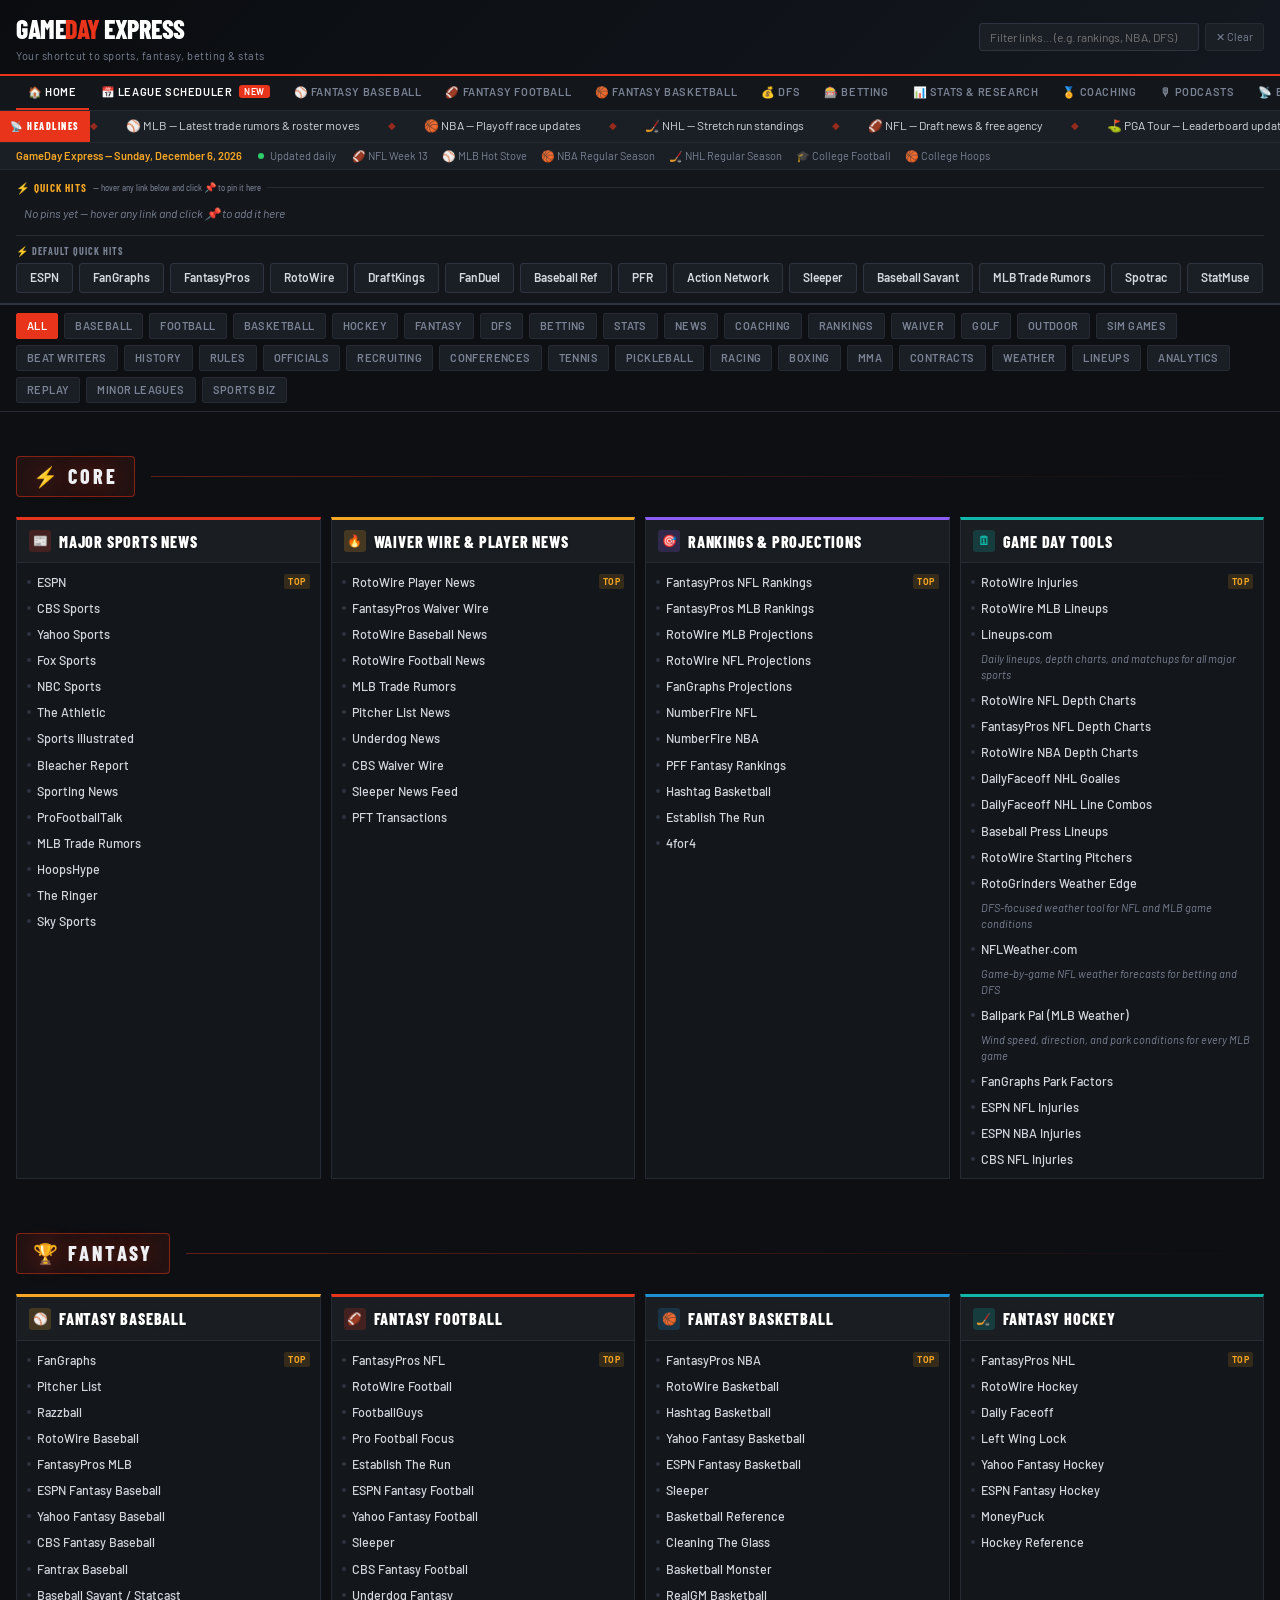
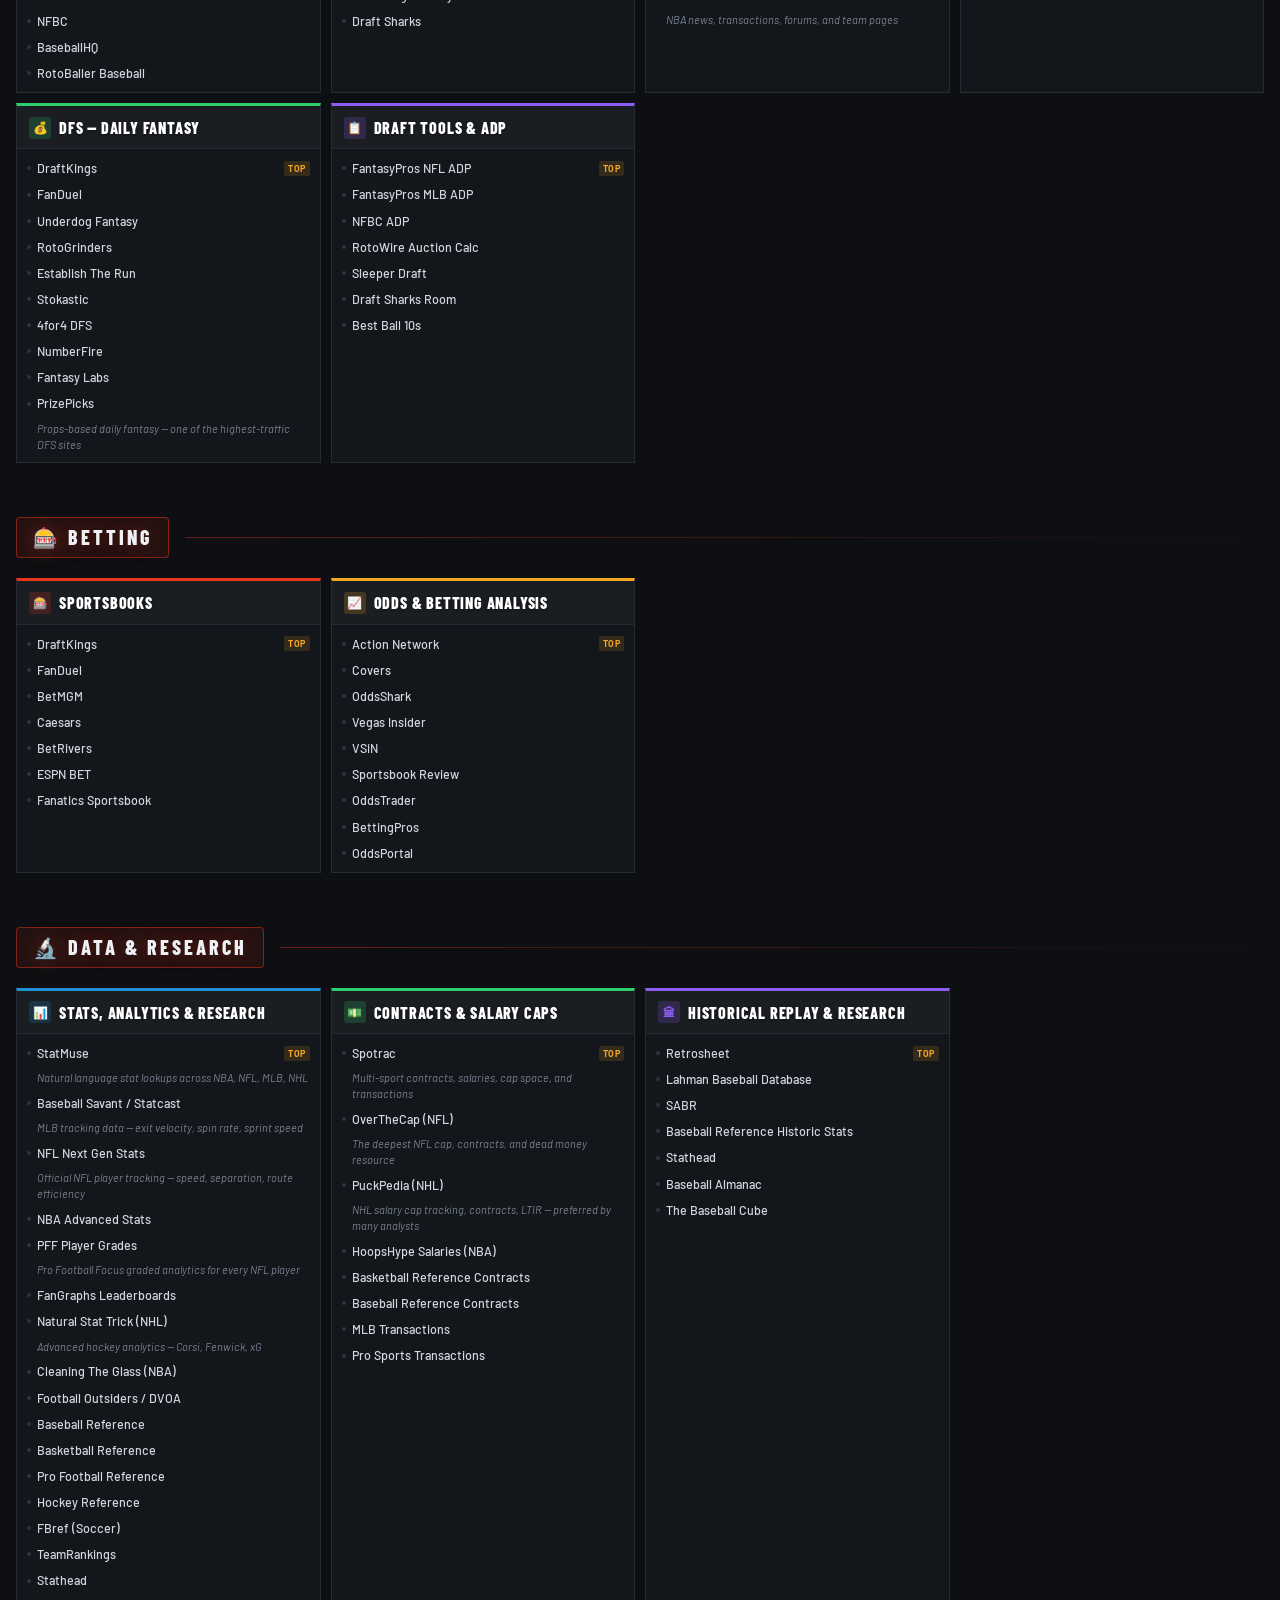
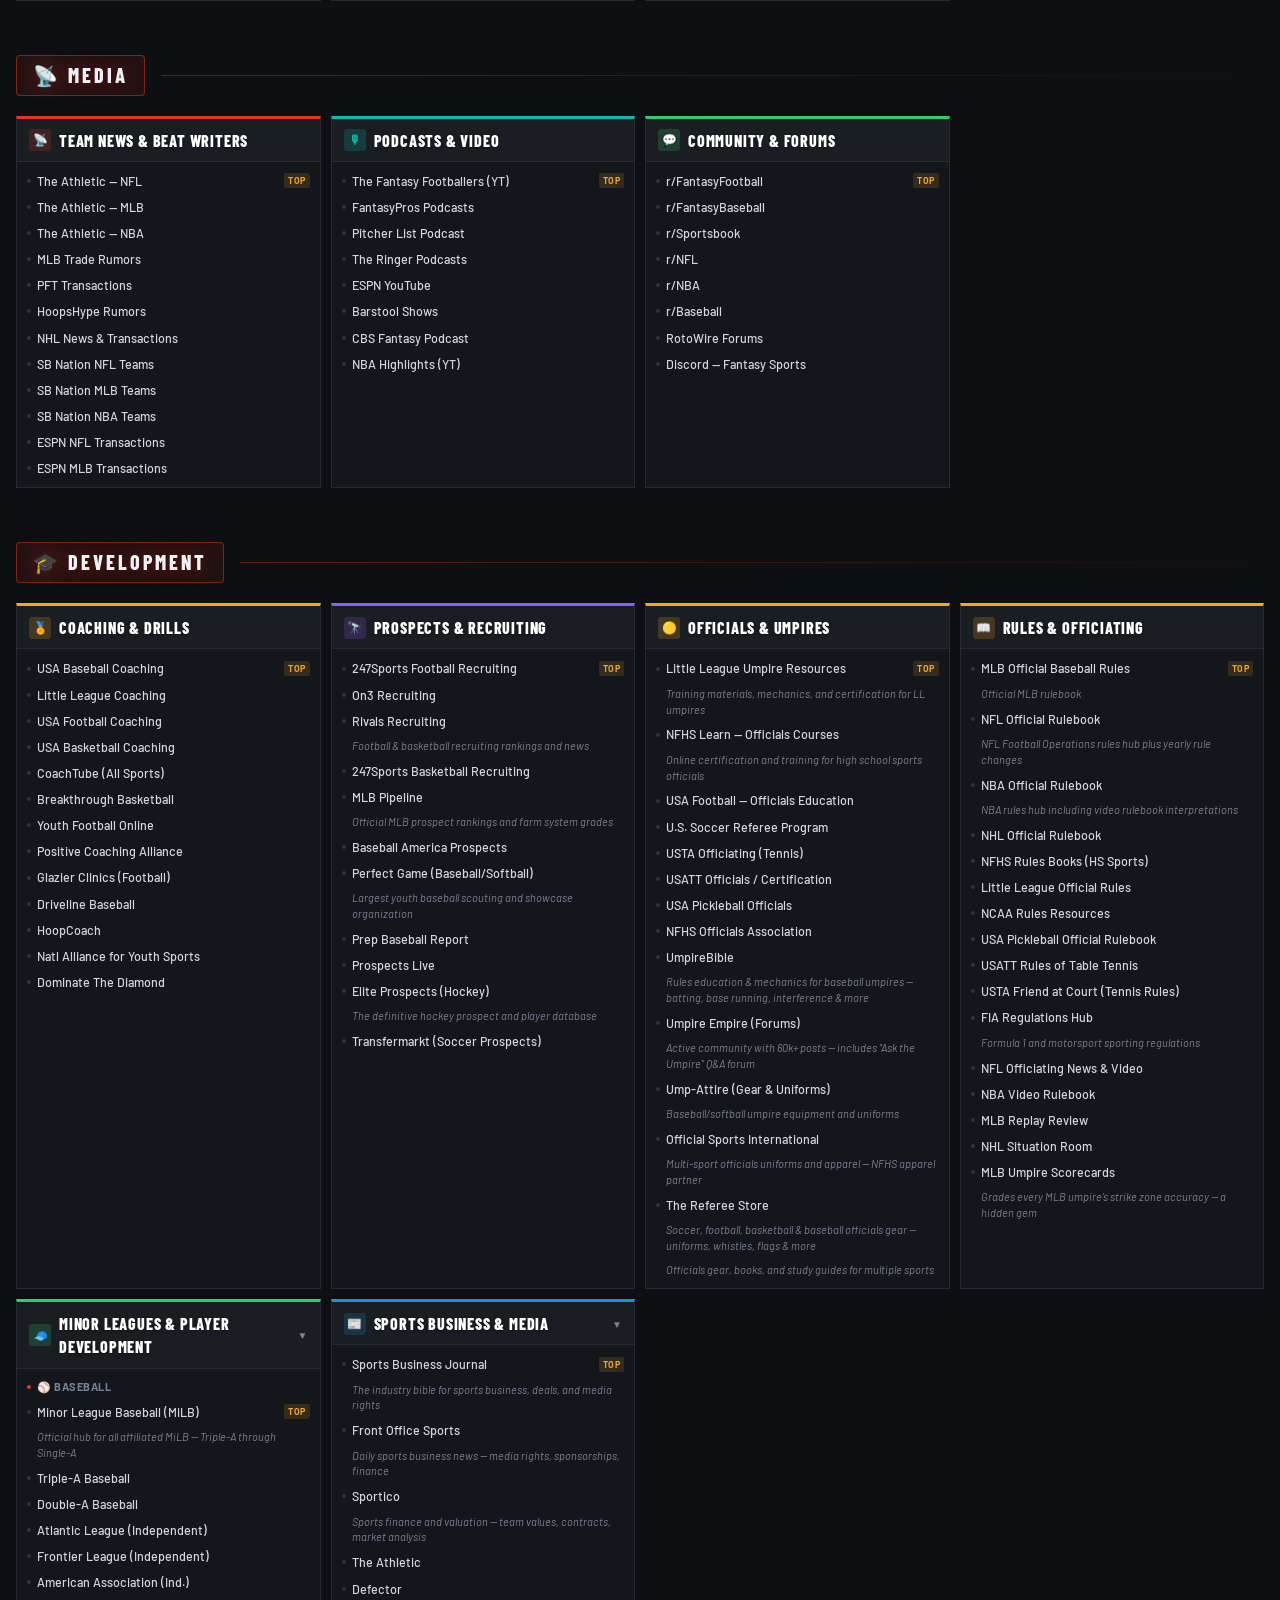
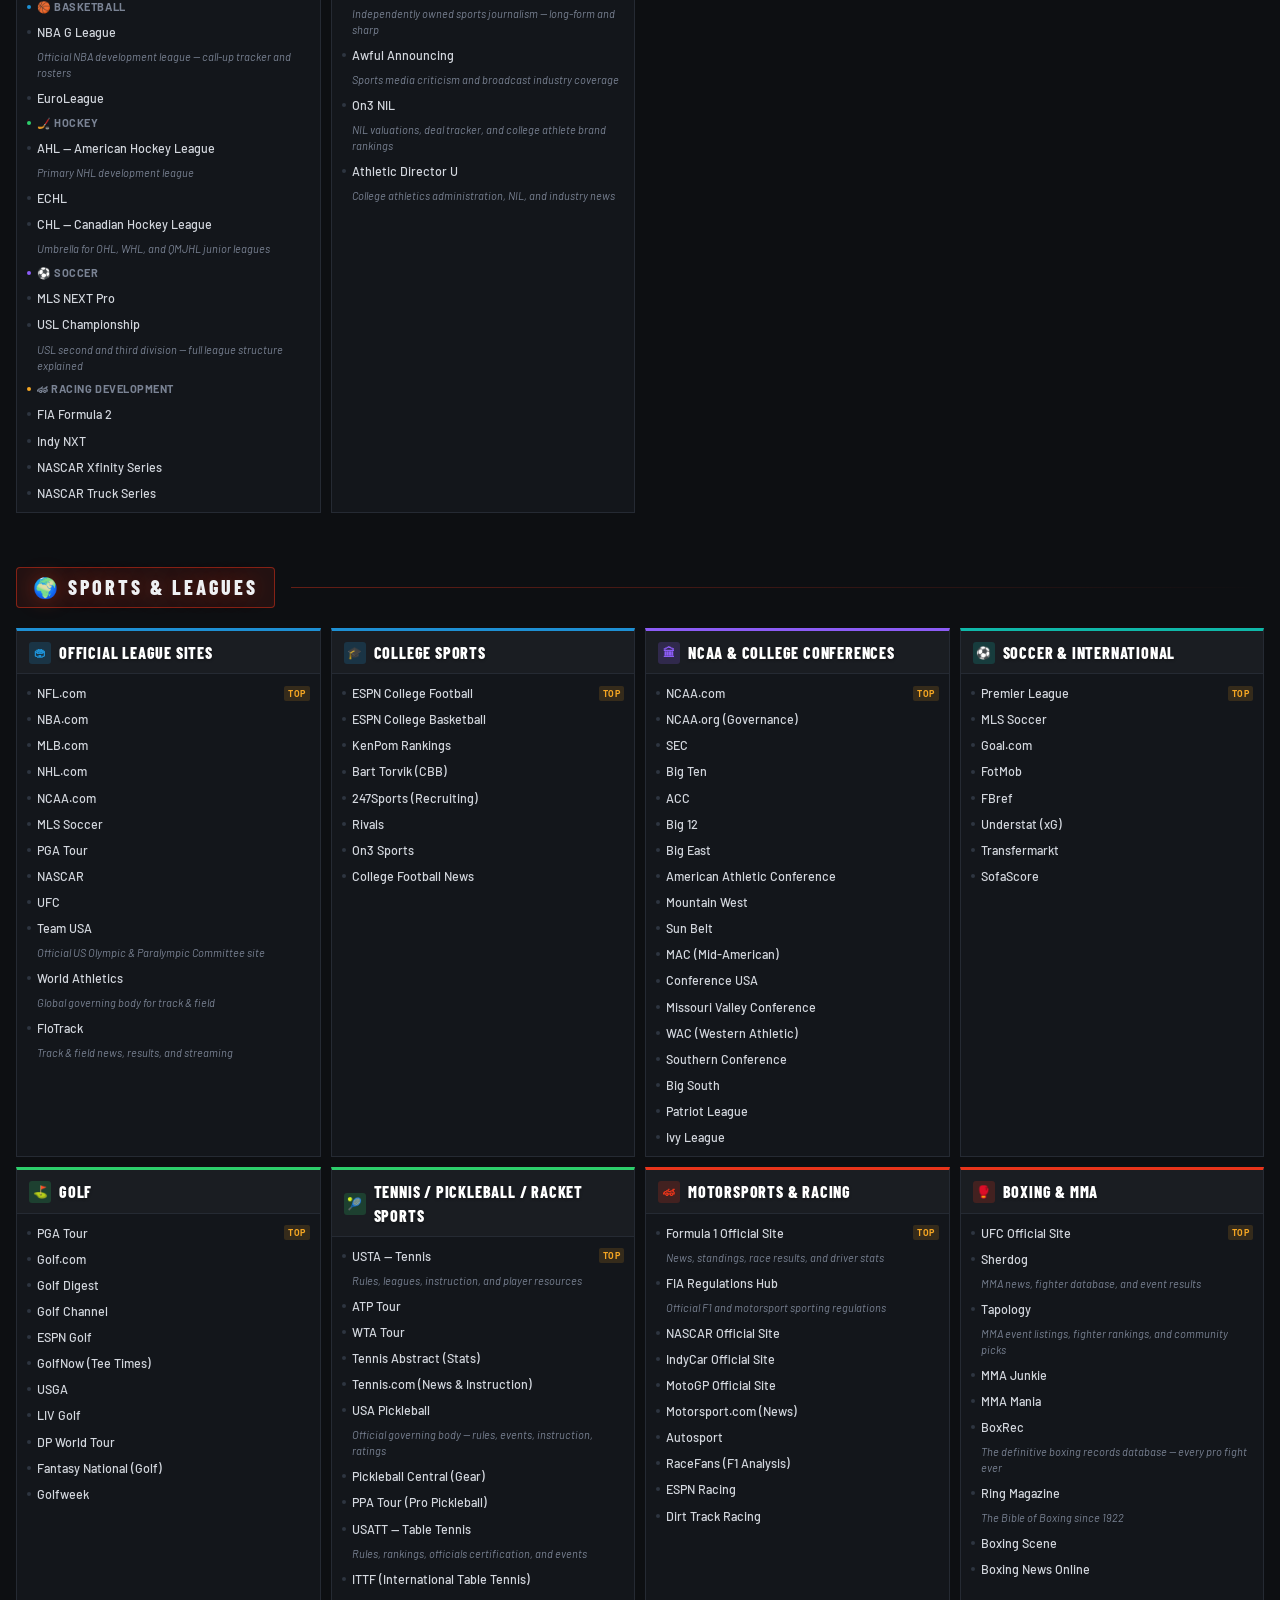
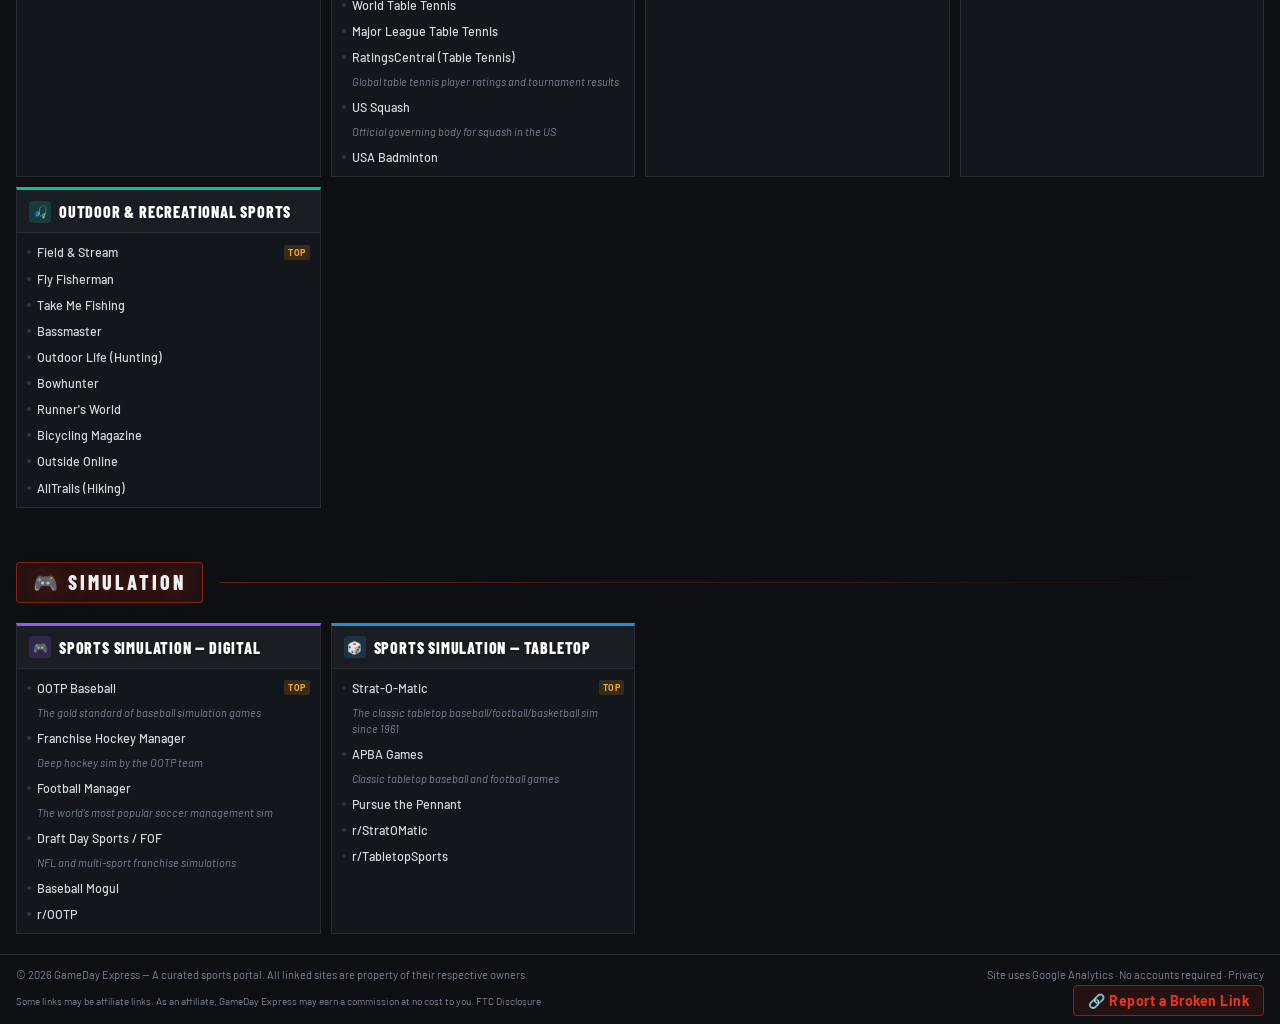
==== commit 4a920150: "Add League Scheduler page and menu tab - New page at /scheduler/: multi-sport league scheduler with " ====
--- a/index.html
+++ b/index.html
@@ -155,6 +155,8 @@
   }
   #nav a:hover { color: #fff; text-decoration: none; border-bottom-color: var(--accent3); }
   #nav a.active { color: #fff; border-bottom-color: var(--accent); }
+  #nav a.nav-tool { color: #fff; }
+  #nav a.nav-tool .nav-new { background: var(--accent); color: #fff; font-size: 9px; letter-spacing: 0.5px; padding: 1px 5px; border-radius: 3px; margin-left: 4px; vertical-align: 1px; }
 
   /* ── TICKER ── */
   /* ── ROLLING TICKER ── */
@@ -621,6 +623,7 @@
 <!-- NAV -->
 <div id="nav">
   <a href="#" class="active">🏠 Home</a>
+  <a href="/scheduler/" class="nav-tool">📅 League Scheduler <span class="nav-new">New</span></a>
   <a href="#fantasy-baseball">⚾ Fantasy Baseball</a>
   <a href="#fantasy-football">🏈 Fantasy Football</a>
   <a href="#fantasy-basketball">🏀 Fantasy Basketball</a>
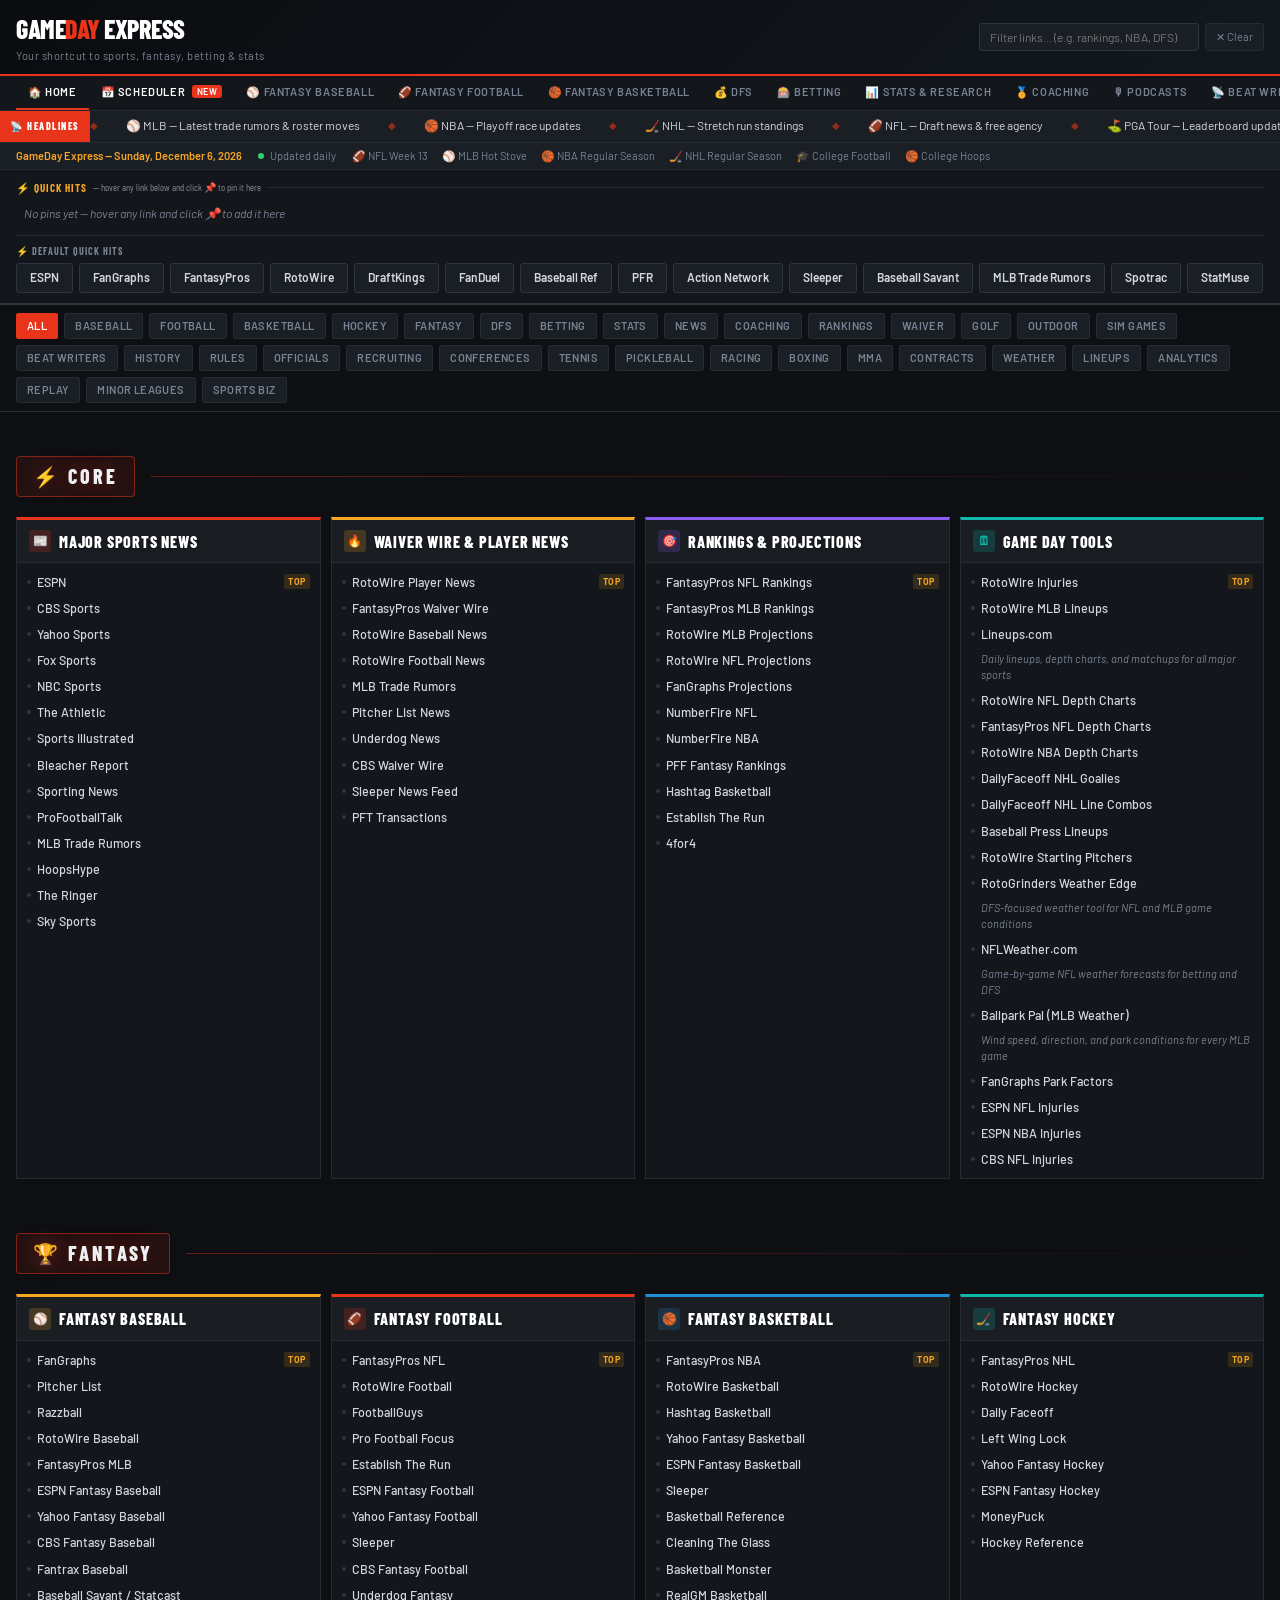
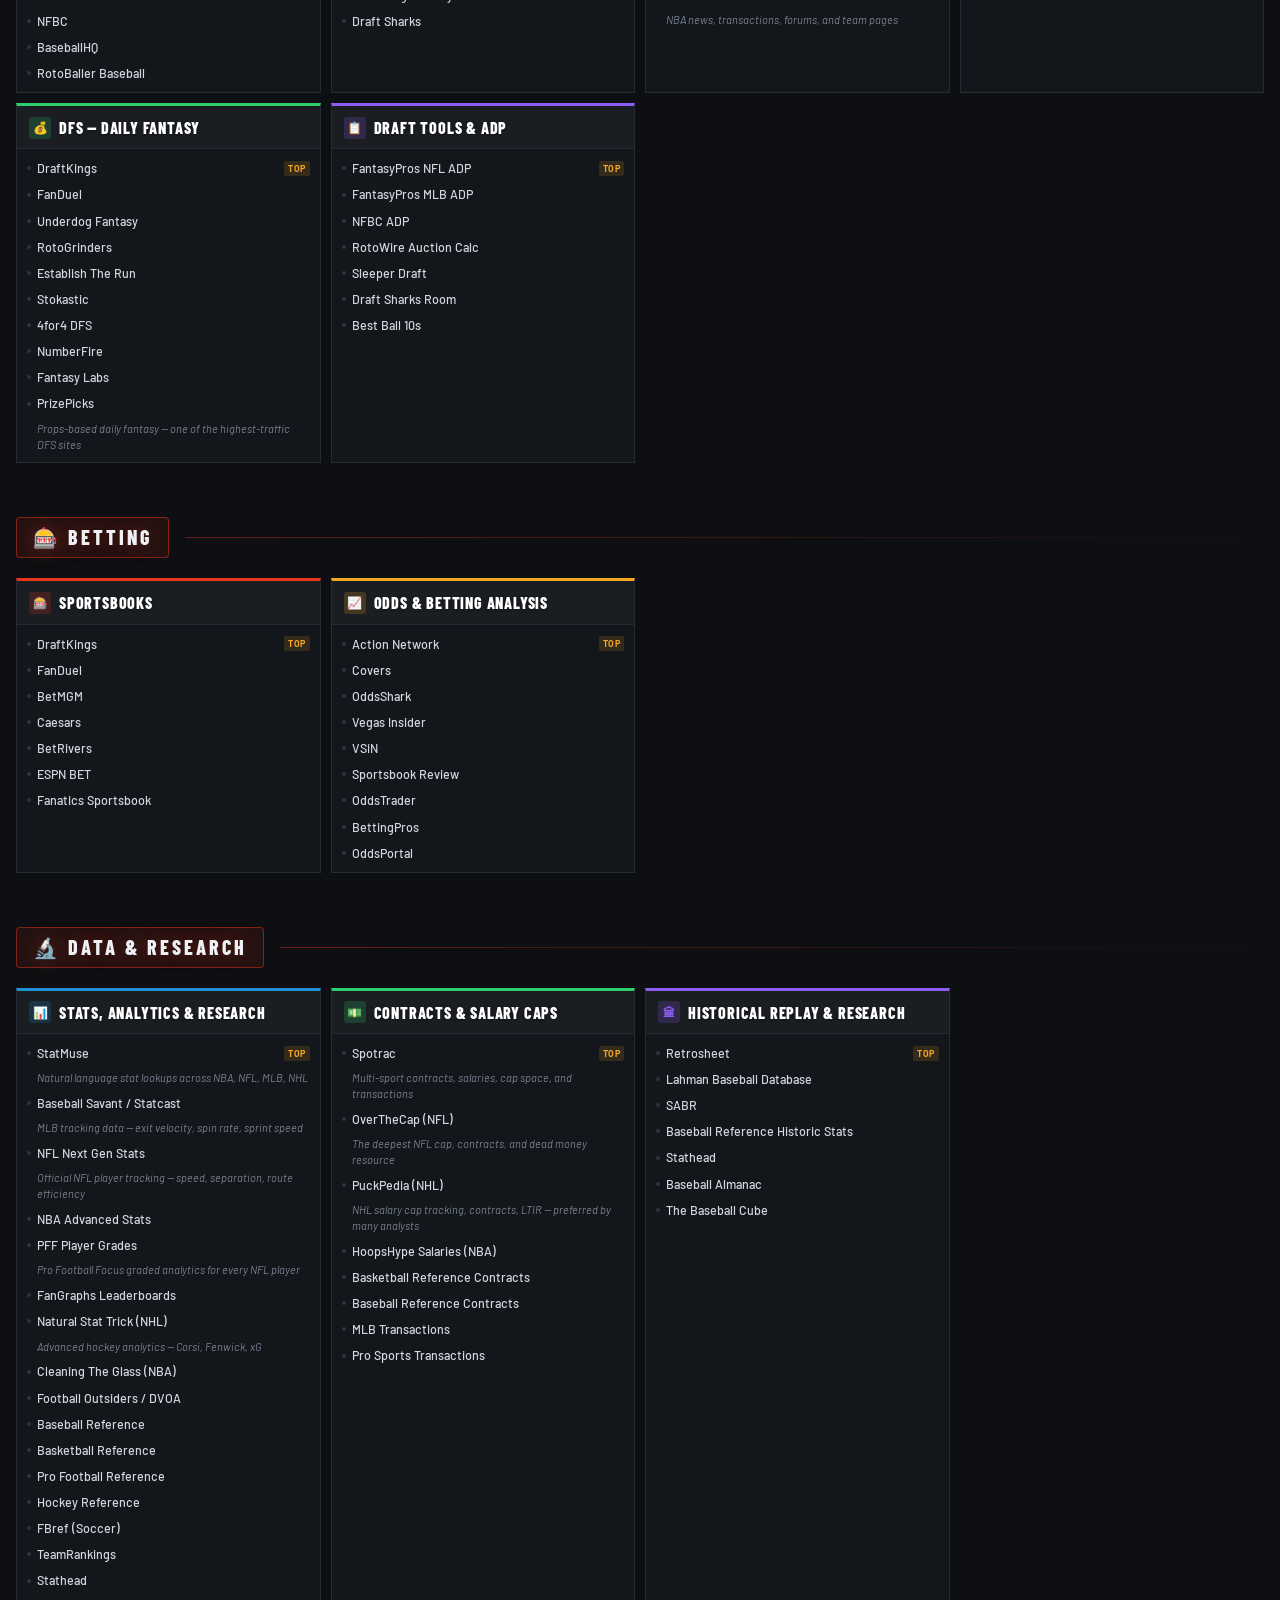
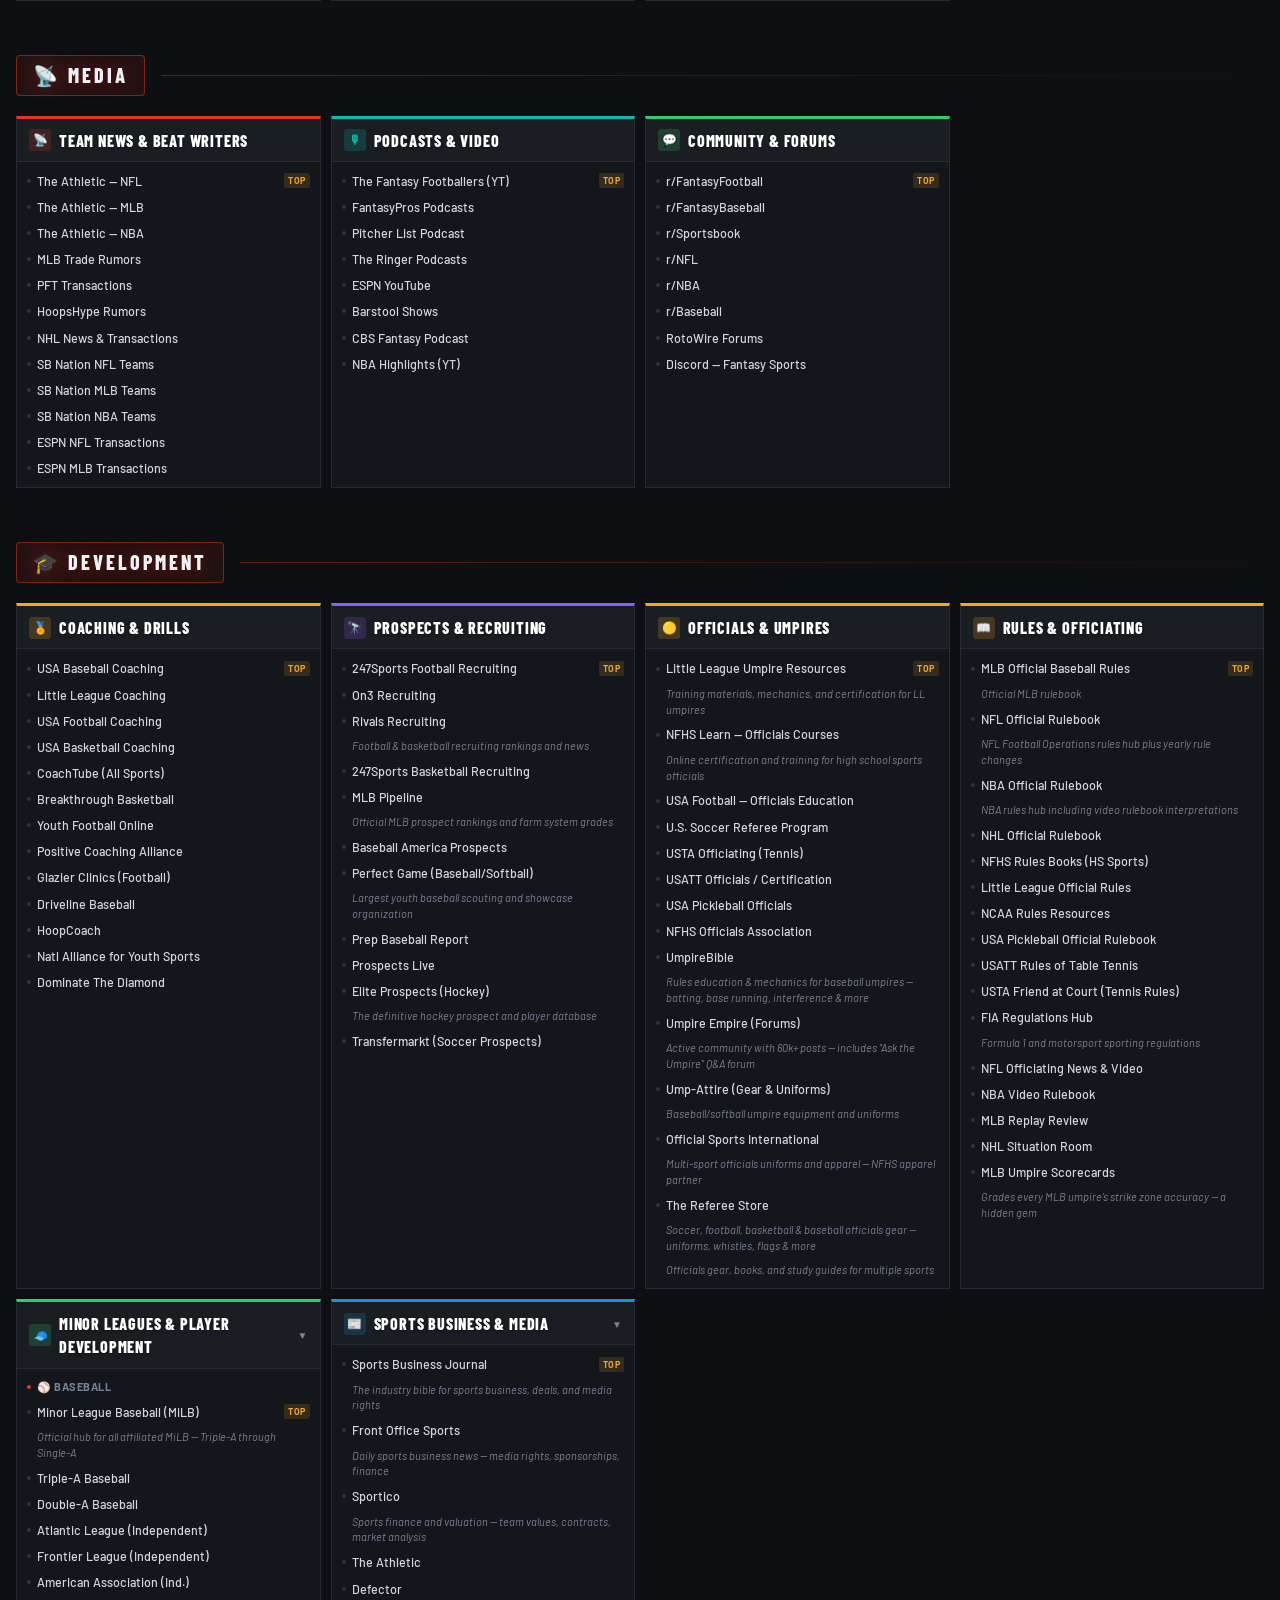
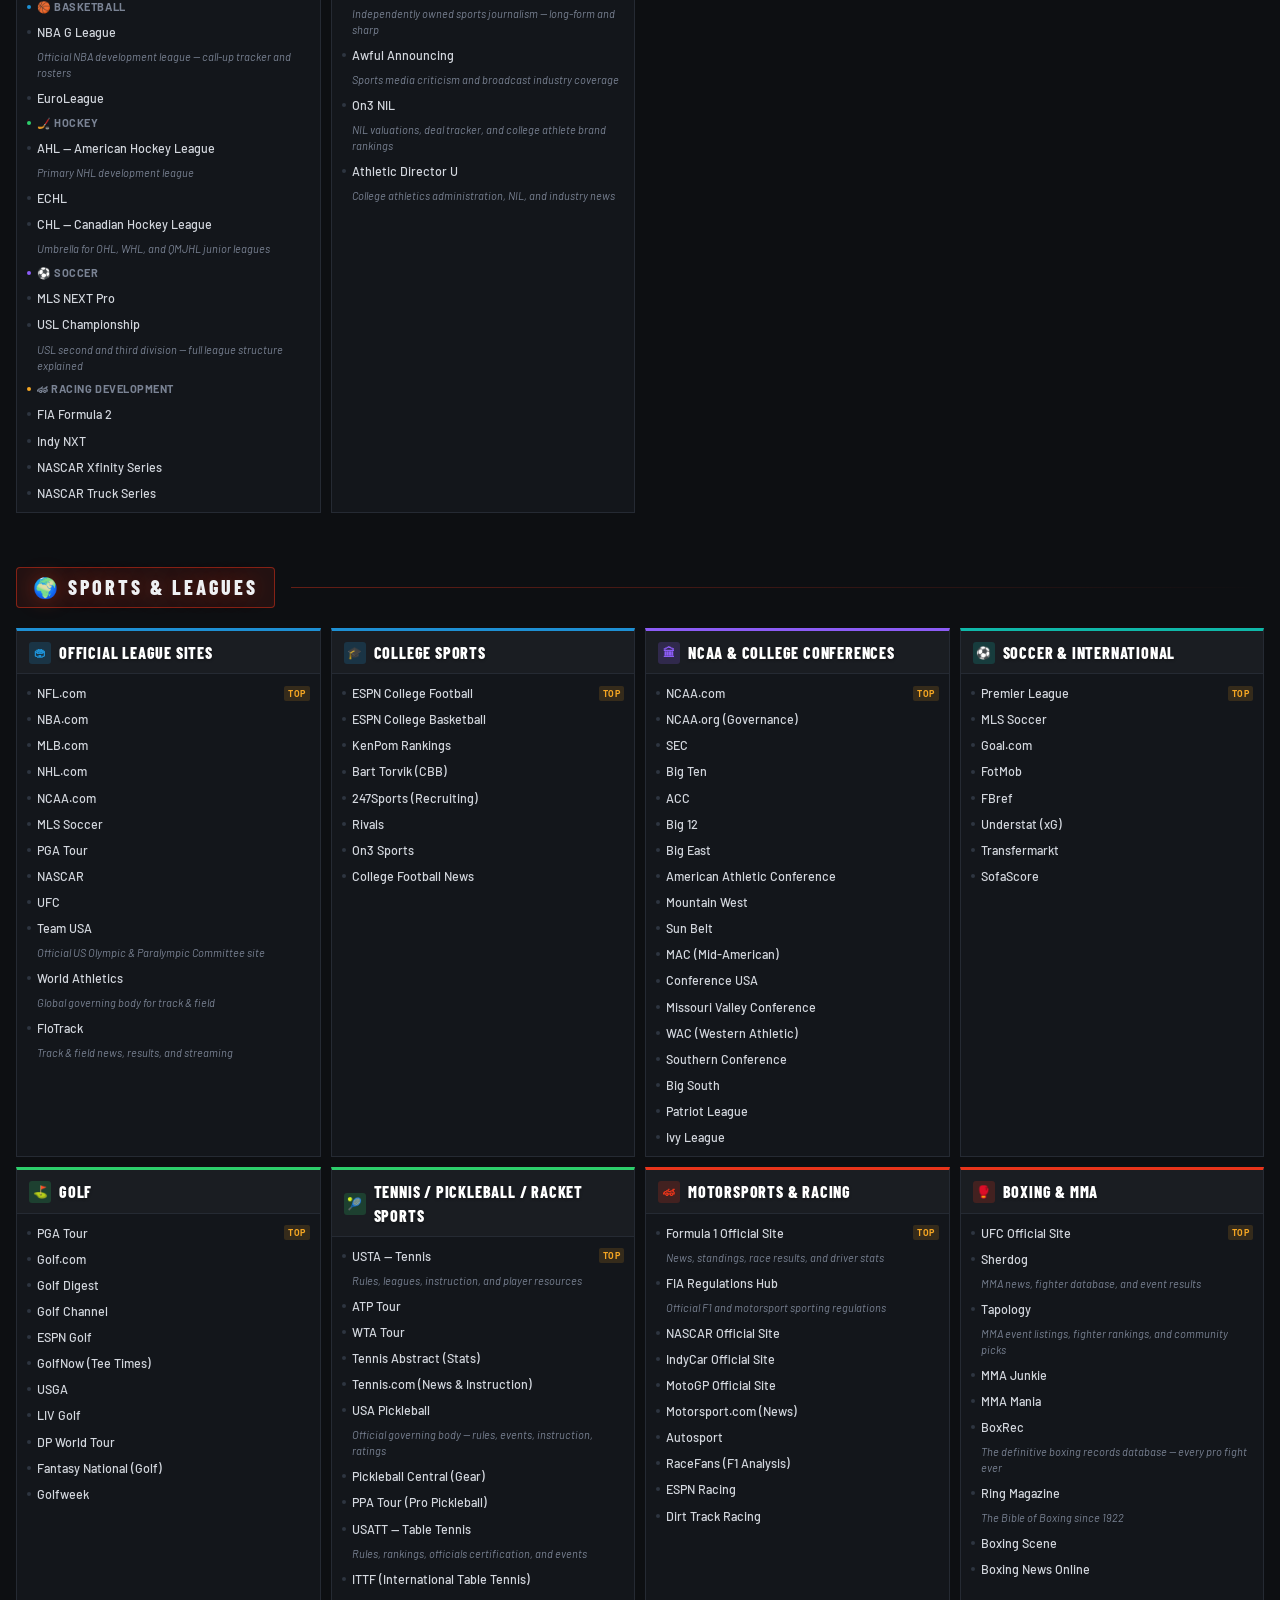
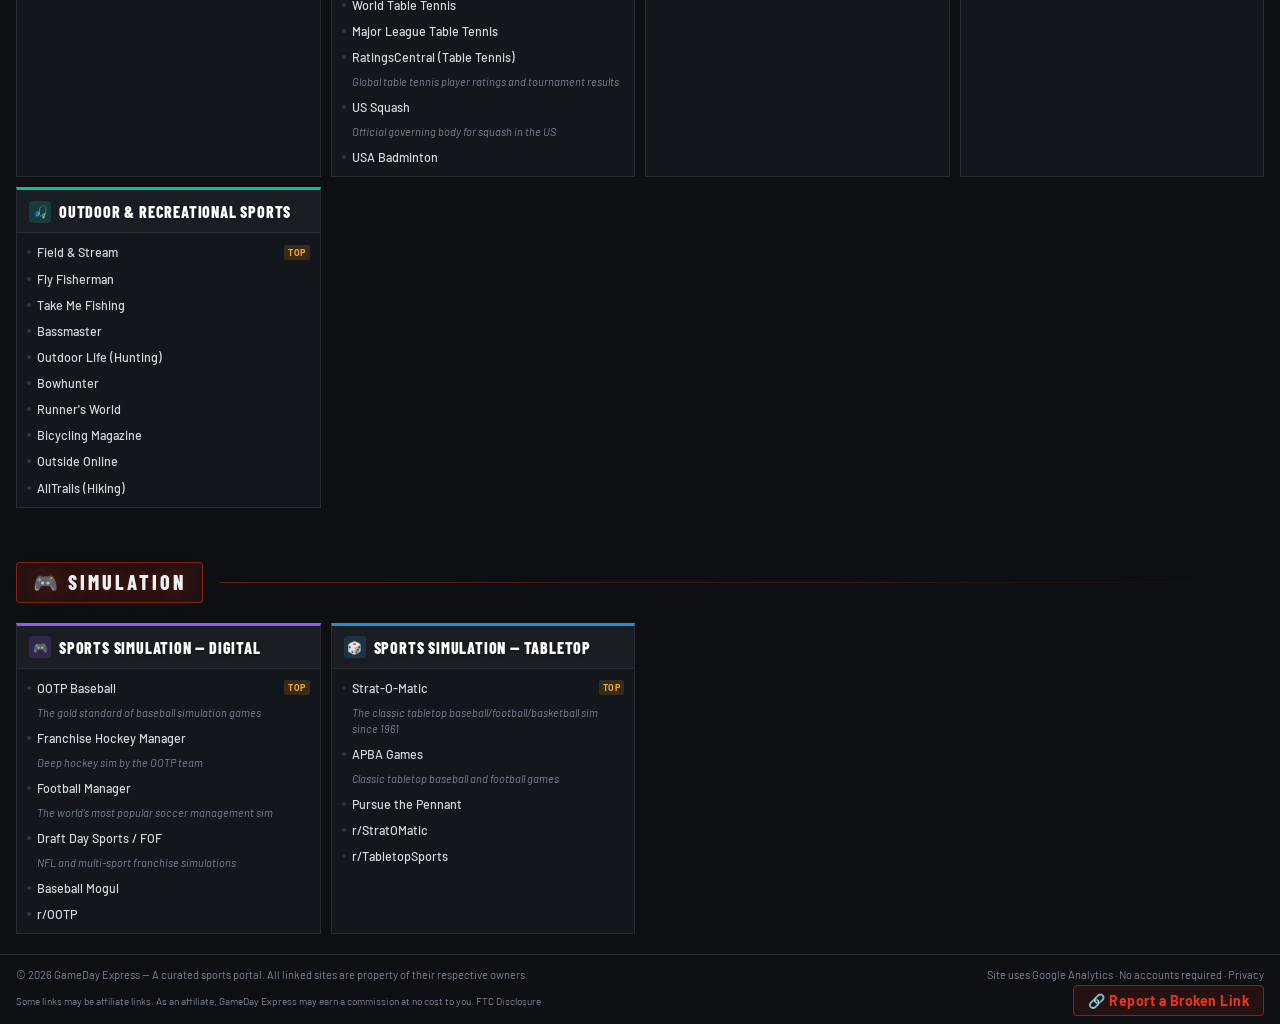
==== commit 023a3462: "Nav: rename League Scheduler tab to Scheduler Co-Authored-By: Claude Opus 5.5 <noreply@anthropic.com" ====
--- a/index.html
+++ b/index.html
@@ -623,7 +623,7 @@
 <!-- NAV -->
 <div id="nav">
   <a href="#" class="active">🏠 Home</a>
-  <a href="/scheduler/" class="nav-tool">📅 League Scheduler <span class="nav-new">New</span></a>
+  <a href="/scheduler/" class="nav-tool">📅 Scheduler <span class="nav-new">New</span></a>
   <a href="#fantasy-baseball">⚾ Fantasy Baseball</a>
   <a href="#fantasy-football">🏈 Fantasy Football</a>
   <a href="#fantasy-basketball">🏀 Fantasy Basketball</a>
